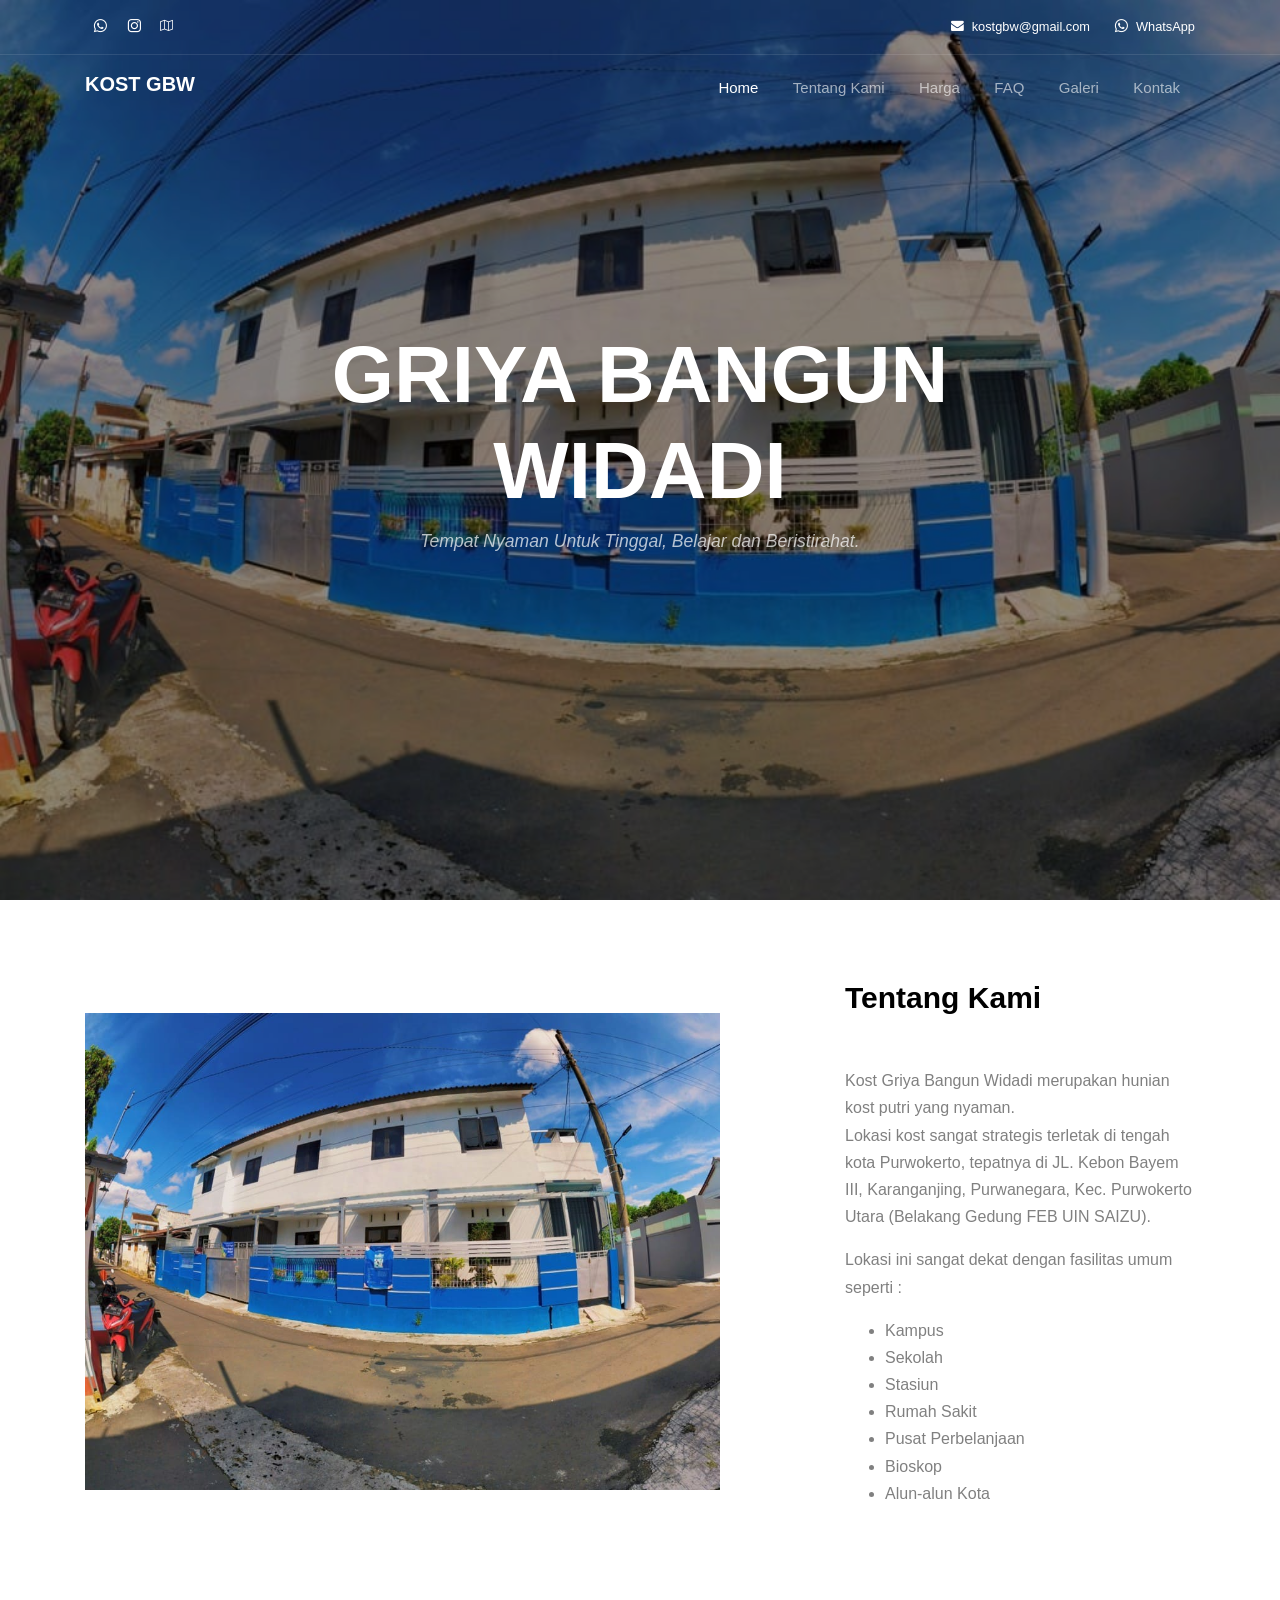
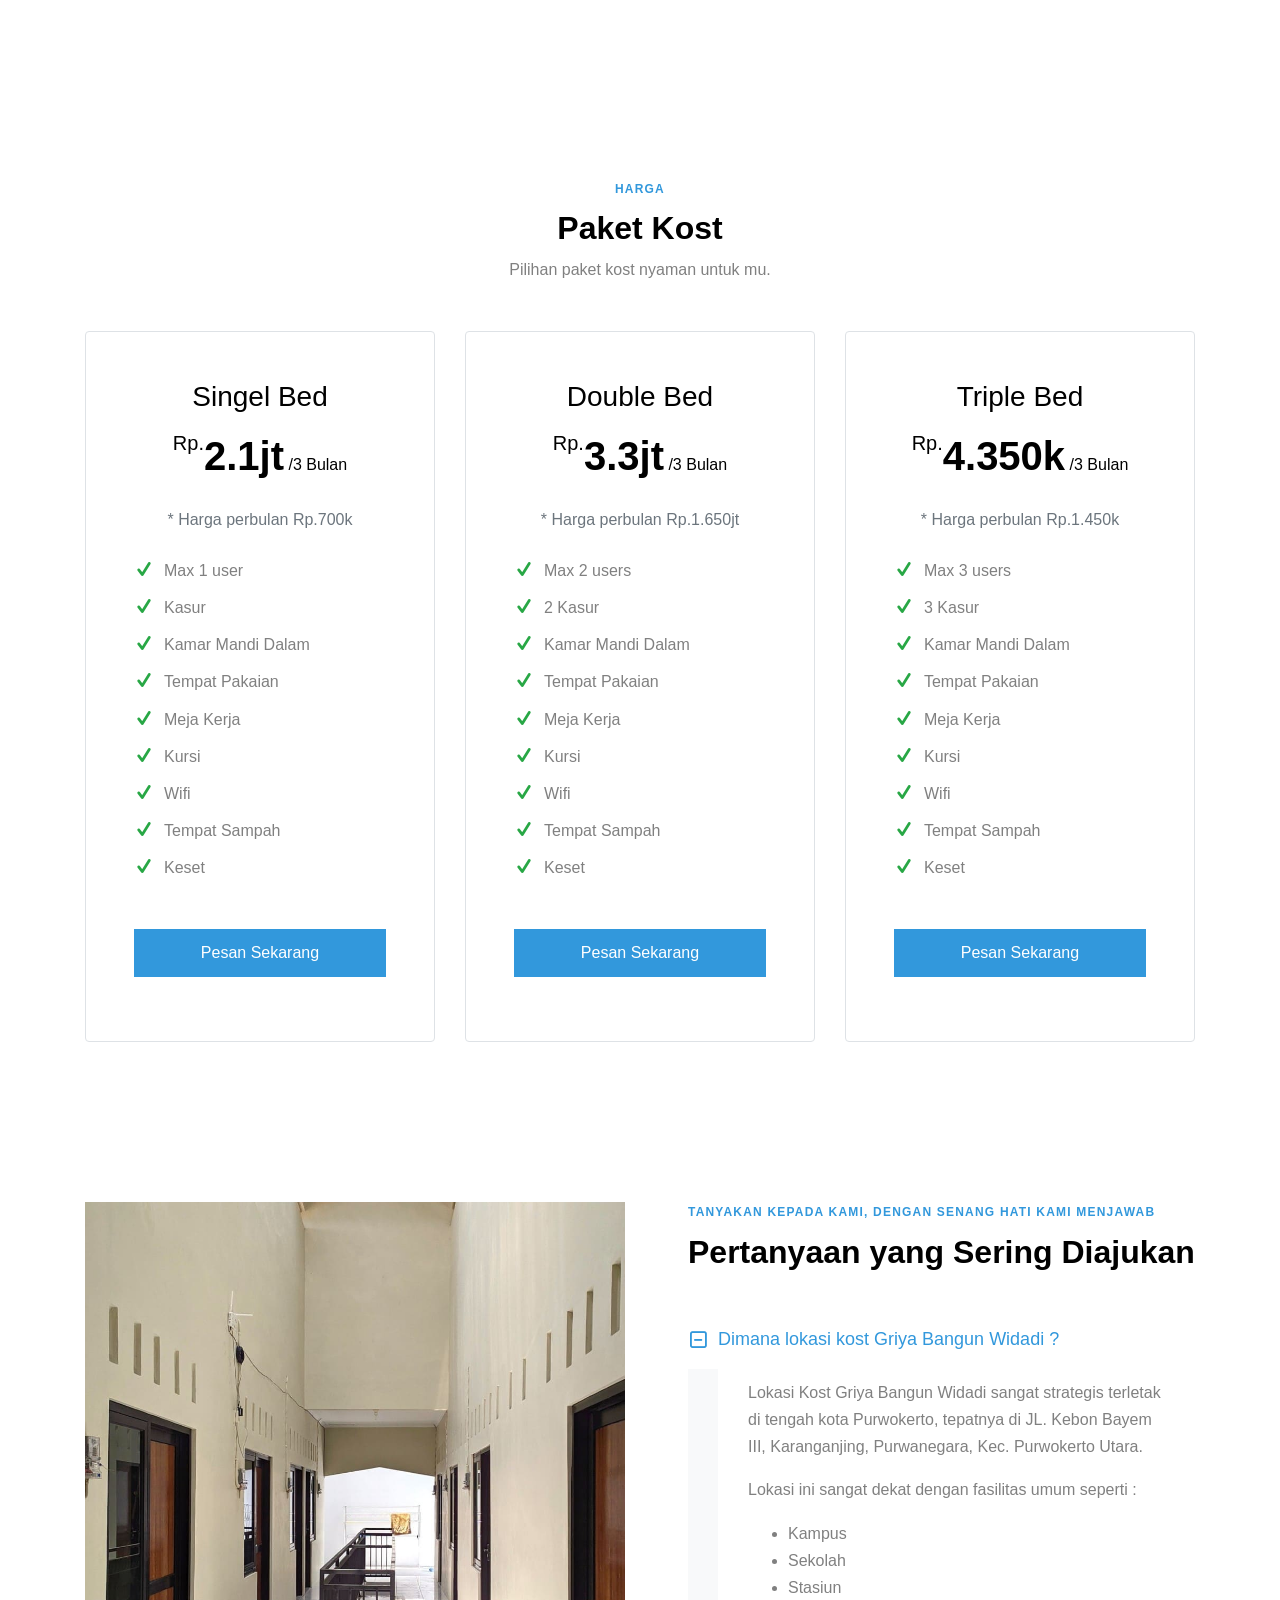
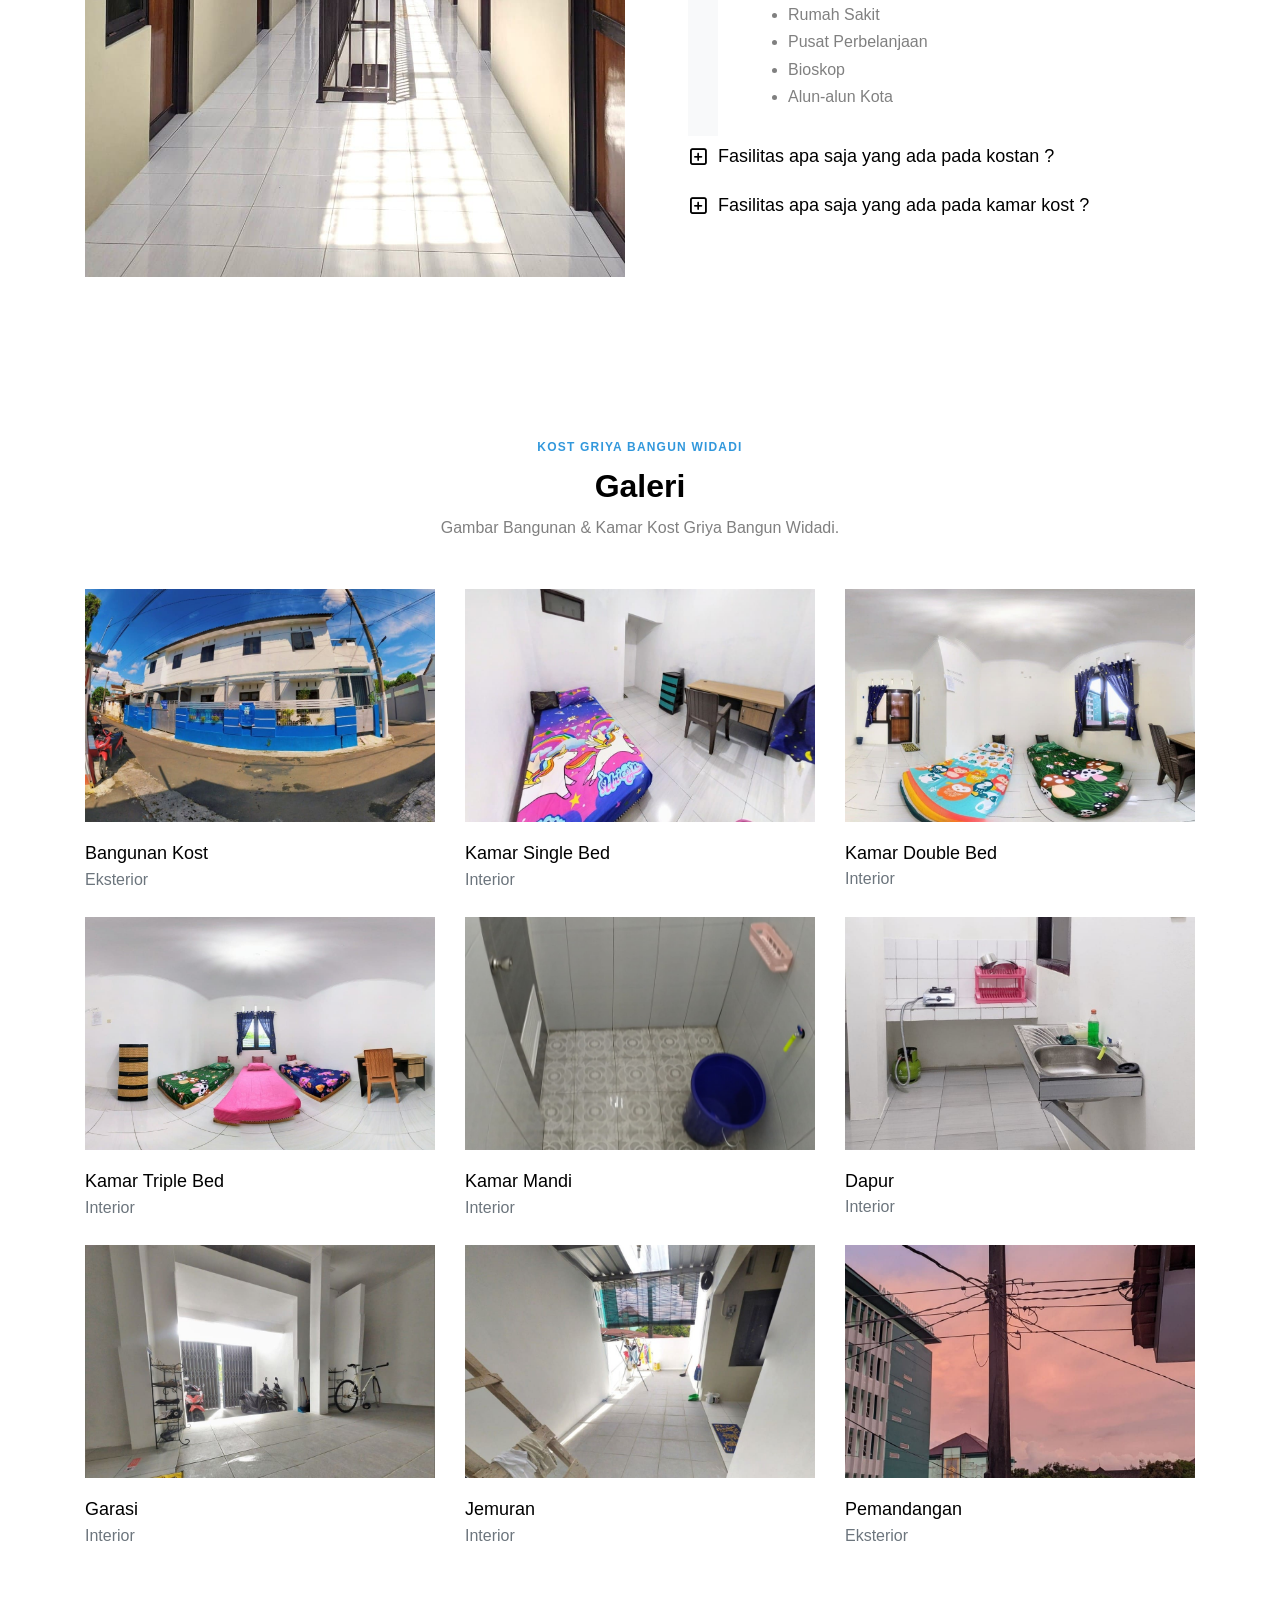
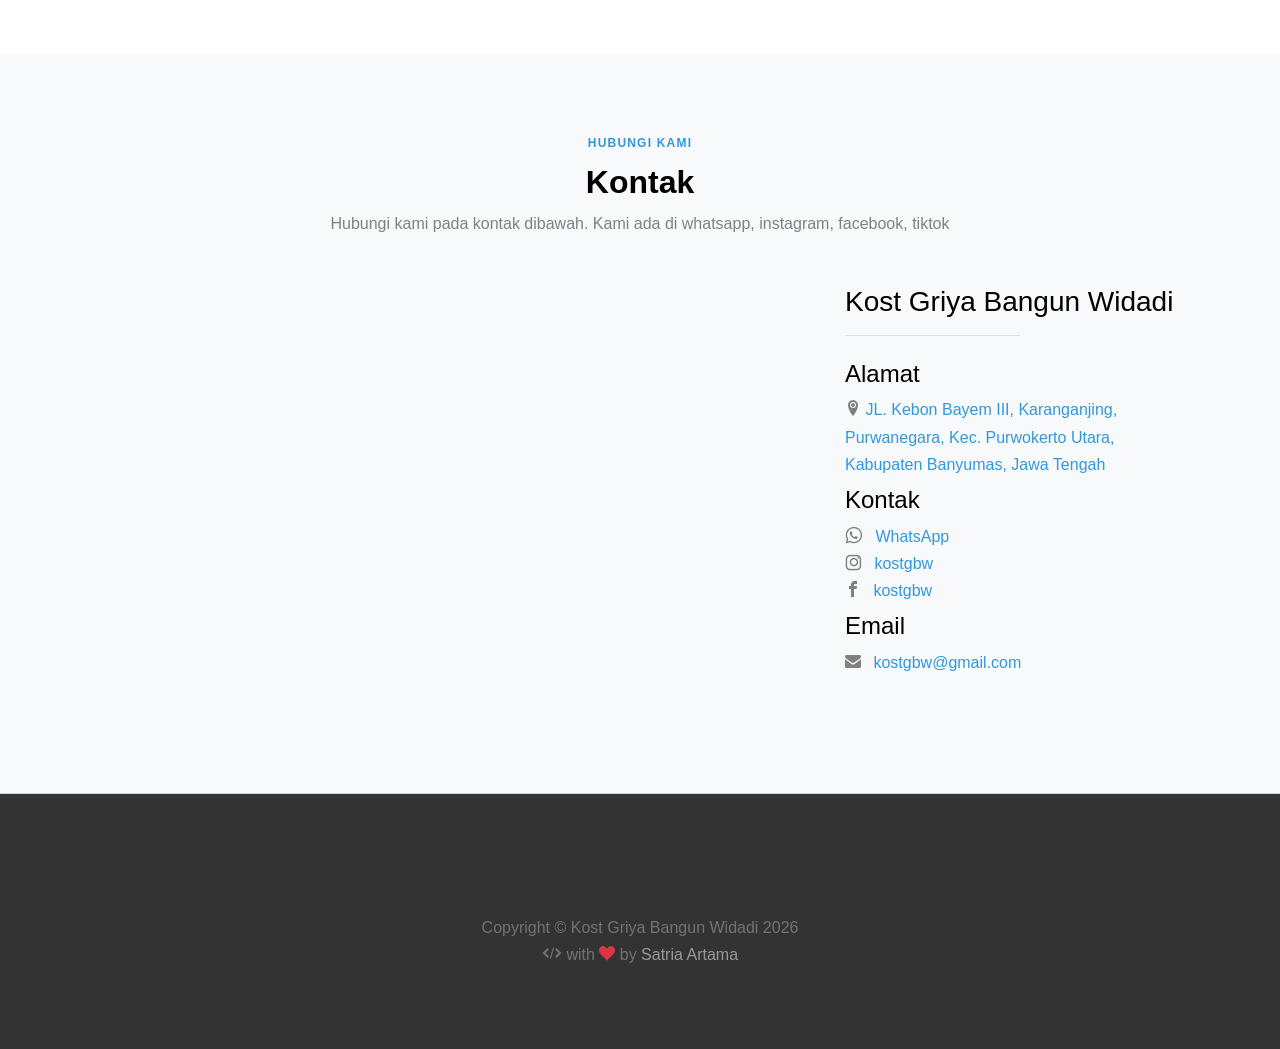
==== index.html @ 18e2cc62 "Update index.html" ====
<!DOCTYPE html>
<html lang="en">
<head>
  <title>Kost Griya Bangun Widadi</title>
  <meta charset="utf-8" />
  <meta name="viewport" content="width=device-width, initial-scale=1, shrink-to-fit=no" />
  <!-- Favicons -->
  <link href="images/favicon.png" rel="icon">
  <link href="images/apple-touch-icon.png" rel="apple-touch-icon">

  <link rel="stylesheet" href="https://fonts.googleapis.com/css?family=Nunito+Sans:200,300,400,700,900" />
  <link rel="stylesheet" href="fonts/icomoon/style.css" />
  <link rel="stylesheet" href="css/bootstrap.min.css" />
  <link rel="stylesheet" href="css/magnific-popup.css" />
  <link rel="stylesheet" href="css/jquery-ui.css" />
  <link rel="stylesheet" href="css/owl.carousel.min.css" />
  <link rel="stylesheet" href="css/owl.theme.default.min.css" />
  <link rel="stylesheet" href="css/bootstrap-datepicker.css" />

  <link rel="stylesheet" href="fonts/flaticon/font/flaticon.css" />

  <link rel="stylesheet" href="css/aos.css" />
  <link rel="stylesheet" href="css/jquery.fancybox.min.css" />

  <link rel="stylesheet" href="css/style.css" />
</head>
<body data-spy="scroll" data-target=".site-navbar-target" data-offset="300">
  <div id="overlayer"></div>
  <div class="loader">
    <div class="spinner-border text-primary" role="status">
      <span class="sr-only">Loading...</span>
    </div>
  </div>

  <div class="site-wrap">
    <div class="site-mobile-menu site-navbar-target">
      <div class="site-mobile-menu-header">
        <div class="site-mobile-menu-close mt-3">
          <span class="icon-close js-menu-toggle"></span>
        </div>
      </div>
      <div class="site-mobile-menu-body"></div>
    </div>
    <!-- .site-mobile-menu -->

    <div class="site-navbar-wrap">
      <div class="site-navbar-top">
        <div class="container py-3">
          <div class="row align-items-center">
            <div class="col-6">
              <a href="https://api.whatsapp.com/send?phone=62895622172322&text=Assalamualaikum%20Ibu,%20Saya%20(nama)%0AMau%20bertanya,%20Apakah%20dikost%20GriyaBangunWidadi%20masih%20ada%20kamar%20kosong%20yg%20tersedia?" target="_blank" class="p-2 pl-0"><span
                  class="icon-whatsapp"></span></a>
              <a href="https://www.instagram.com/kostgbw/" class="p-2 pl-0"><span class="icon-instagram"></span></a>
              <a href="https://goo.gl/maps/uqEDyTjmJWsB347t9" target="_blank" class="p-2 pl-0"><span
                  class="icon-map2"></span></a>
            </div>
            <div class="col-6">
              <div class="d-flex ml-auto">
                <a href="mailto:kostgbw@gmail.com" class="d-flex align-items-center ml-auto mr-4">
                  <span class="icon-envelope mr-2"></span>
                  <span class="d-none d-md-inline-block">kostgbw@gmail.com</span>
                </a>
                <a href="https://api.whatsapp.com/send?phone=62895622172322&text=Assalamualaikum%20Ibu,%20Saya%20(nama)%0AMau%20bertanya,%20Apakah%20dikost%20GriyaBangunWidadi%20masih%20ada%20kamar%20kosong%20yg%20tersedia?" target="_blank"
                  class="d-flex align-items-center">
                  <span class="icon-whatsapp mr-2"></span>
                  <span class="d-none d-md-inline-block">WhatsApp</span>
                </a>
              </div>
            </div>
          </div>
        </div>
      </div>

      <div class="site-navbar site-navbar-target js-sticky-header">
        <div class="container">
          <div class="row align-items-center">
            <div class="col-2">
              <h1 class="my-0 site-logo"><a href="index.html">Kost GBW</a></h1>
            </div>
            <div class="col-10">
              <nav class="site-navigation text-right" role="navigation">
                <div class="container">
                  <div class="d-inline-block d-lg-none ml-md-0 mr-auto py-3">
                    <a href="#" class="site-menu-toggle js-menu-toggle text-white"><span
                        class="icon-menu h3"></span></a>
                  </div>

                  <ul class="site-menu main-menu js-clone-nav d-none d-lg-block">
                    <li><a href="#home-section" class="nav-link">Home</a></li>
                    <li><a href="#about-section" class="nav-link">Tentang Kami</a></li>
                    <li><a href="#pricing-section" class="nav-link">Harga</a></li>
                    <li><a href="#faq-section" class="nav-link">FAQ</a></li>
                    <li><a href="#projects-section" class="nav-link">Galeri</a></li>
                    <li><a href="#contact-section" class="nav-link">Kontak</a></li>
                  </ul>
                </div>
              </nav>
            </div>
          </div>
        </div>
      </div>
    </div>

    <div class="site-blocks-cover overlay" style="background-image: url(images/hero_bg_1.jpg)" data-aos="fade"
      data-stellar-background-ratio="0.5" id="home-section">
      <div class="container">
        <div class="row align-items-center text-center justify-content-center">
          <div class="col-md-8">
            <h1 class="text-uppercase">Griya Bangun Widadi</h1>
            <span class="sub-text mb-3 d-block"><em>Tempat Nyaman Untuk Tinggal, Belajar dan Beristirahat.</em></span>
          </div>
        </div>
      </div>
    </div>

    <div class="site-section about-section" id="about-section">
      <div class="container">
        <div class="row align-items-center mb-5 pb-5">
          <div class="col-lg-7 img-years mb-5 mb-lg-0">
            <img src="images/hero_bg_1.jpg" alt="Image" class="img-fluid" />
          </div>
          <div class="col-lg-4 ml-auto">
            <h3 class="mb-4">Tentang Kami</h3>
            <br class="mb-4">
            Kost Griya Bangun Widadi merupakan hunian kost putri yang nyaman. </br>Lokasi kost sangat strategis terletak
            di tengah kota Purwokerto, tepatnya di JL. Kebon Bayem III, Karanganjing, Purwanegara, Kec. Purwokerto Utara
            (Belakang Gedung FEB UIN SAIZU).
            </p>
            <p>
              Lokasi ini sangat dekat dengan fasilitas umum seperti :
            <ul>
              <li>Kampus</li>
              <li>Sekolah</li>
              <li>Stasiun</li>
              <li>Rumah Sakit</li>
              <li>Pusat Perbelanjaan</li>
              <li>Bioskop</li>
              <li>Alun-alun Kota</li>
            </ul>
            </p>
          </div>
        </div>
      </div>
    </div>

    <div class="site-section" id="pricing-section">
      <div class="container">
        <div class="row justify-content-center">
          <div class="col-md-7 text-center">
            <span class="sub-title">Harga</span>
            <h2 class="font-weight-bold text-black">Paket Kost</h2>
            <p class="mb-5">Pilihan paket kost nyaman untuk mu.</p>
          </div>
        </div>
        <div class="row">
          <div class="col-lg-4 col-md-6 mb-4 mb-lg-0 pricing">
            <div class="border p-5 text-center rounded">
              <h3>Singel Bed</h3>
              <div class="price mb-3"><sup class="currency">Rp.</sup><span class="number">2.1jt</span> <span
                  class="per">/3 Bulan</span></div>
              <p class="text-muted mb-4">* Harga perbulan Rp.700k</p>
              <ul class="list-unstyled ul-check text-left success mb-5">
                <li>Max 1 user</li>
                <li>Kasur</li>
                <li>Kamar Mandi Dalam</li>
                <li>Tempat Pakaian</li>
                <li>Meja Kerja</li>
                <li>Kursi</li>
                <li>Wifi</li>
                <li>Tempat Sampah</li>
                <li>Keset</li>
              </ul>
              <p><a
                  href="https://mamikos.com/room/kost-kabupaten-banyumas-kost-putri-murah-kost-griya-bangun-widadi-single-bed-purwokerto-utara-banyumas-1#/"
                  class="btn btn-lg btn-primary rounded-0 btn-block">Pesan Sekarang</a></p>
            </div>
          </div>

          <div class="col-lg-4 col-md-6 mb-4 mb-lg-0 pricing">
            <div class="border p-5 text-center rounded">
              <h3>Double Bed</h3>
              <div class="price mb-3"><sup class="currency">Rp.</sup><span class="number">3.3jt</span> <span
                  class="per">/3 Bulan</span></div>
              <p class="text-muted mb-4">* Harga perbulan Rp.1.650jt</p>
              <ul class="list-unstyled ul-check text-left success mb-5">
                <li>Max 2 users</li>
                <li>2 Kasur</li>
                <li>Kamar Mandi Dalam</li>
                <li>Tempat Pakaian</li>
                <li>Meja Kerja</li>
                <li>Kursi</li>
                <li>Wifi</li>
                <li>Tempat Sampah</li>
                <li>Keset</li>
              </ul>
              <p><a
                  href="https://mamikos.com/room/kost-kabupaten-banyumas-kost-putri-eksklusif-kost-griya-bangun-widadi-double-bed-purwokerto-utara-banyumas#/"
                  class="btn btn-lg btn-primary rounded-0 btn-block">Pesan Sekarang</a></p>
            </div>
          </div>

          <div class="col-lg-4 col-md-6 mb-4 mb-lg-0 pricing">
            <div class="border p-5 text-center rounded">
              <h3>Triple Bed</h3>
              <div class="price mb-3"><sup class="currency">Rp.</sup><span class="number">4.350k</span> <span
                  class="per">/3 Bulan</span></div>
              <p class="text-muted mb-4">* Harga perbulan Rp.1.450k</p>
              <ul class="list-unstyled ul-check text-left success mb-5">
                <li>Max 3 users</li>
                <li>3 Kasur</li>
                <li>Kamar Mandi Dalam</li>
                <li>Tempat Pakaian</li>
                <li>Meja Kerja</li>
                <li>Kursi</li>
                <li>Wifi</li>
                <li>Tempat Sampah</li>
                <li>Keset</li>
              </ul>
              <p><a
                  href="https://mamikos.com/room/kost-kabupaten-banyumas-kost-putri-eksklusif-kost-griya-bangun-widadi-triple-bed-purwokerto-utara-banyumas-1#/"
                  class="btn btn-lg btn-primary rounded-0 btn-block">Pesan Sekarang</a></p>
            </div>
          </div>
        </div>
      </div>
    </div>

    <div class="site-section" id="faq-section">
      <div class="container">
        <div class="row">
          <div class="col-lg-6 mb-5 mb-lg-0">
            <img src="images/about_2.jpg" alt="Image" class="img-fluid" />
          </div>

          <div class="col-lg-6 ml-auto pl-lg-5">
            <span class="sub-title">Tanyakan Kepada Kami, Dengan Senang Hati Kami Menjawab</span>
            <h2 class="font-weight-bold text-black mb-5">Pertanyaan yang Sering Diajukan</h2>
            <div class="accordion" id="accordionExample">
              <div class="accordion-item">
                <h2 class="mb-0 rounded mb-2">
                  <a href="#" data-toggle="collapse" data-target="#collapseOne" aria-expanded="true"
                    aria-controls="collapseOne"> Dimana lokasi kost Griya Bangun Widadi ?</a>
                </h2>

                <div id="collapseOne" class="collapse show" aria-labelledby="headingOne"
                  data-parent="#accordionExample">
                  <div class="accordion-body">
                    <p>
                      Lokasi Kost Griya Bangun Widadi sangat strategis terletak di tengah kota Purwokerto, tepatnya di
                      JL. Kebon Bayem III, Karanganjing, Purwanegara, Kec. Purwokerto Utara.
                    </p>
                    <p>
                      Lokasi ini sangat dekat dengan fasilitas umum seperti :
                    <ul>
                      <li>Kampus</li>
                      <li>Sekolah</li>
                      <li>Stasiun</li>
                      <li>Rumah Sakit</li>
                      <li>Pusat Perbelanjaan</li>
                      <li>Bioskop</li>
                      <li>Alun-alun Kota</li>
                    </ul>
                    </p>
                  </div>
                </div>
              </div>

              <div class="accordion-item">
                <h2 class="mb-0 rounded mb-2">
                  <a href="#" class="collapsed" data-toggle="collapse" data-target="#collapseTwo" aria-expanded="false"
                    aria-controls="collapseTwo"> Fasilitas apa saja yang ada pada kostan ? </a>
                </h2>

                <div id="collapseTwo" class="collapse" aria-labelledby="headingTwo" data-parent="#accordionExample">
                  <div class="accordion-body">
                    <p>
                      Fasilitas yang ada pada kost diantaranya :
                    <ul>
                      <li>Dapur</li>
                      <li>CCTV</li>
                      <li>Garasi</li>
                      <li>Kamar Mandi Luar</li>
                      <li>Tempat Jemur Pakaian</li>
                      <li>Wifi Up To 10Mbps / User</li>
                      <li>Bebas Biaya Sampah</li>
                      <li>Bebas Biyaya Kebersihan</li>
                    </ul>
                    </p>
                  </div>
                </div>
              </div>

              <div class="accordion-item">
                <h2 class="mb-0 rounded mb-2">
                  <a href="#" class="collapsed" data-toggle="collapse" data-target="#collapseThree"
                    aria-expanded="false" aria-controls="collapseThree"> Fasilitas apa saja yang ada pada kamar kost ?
                  </a>
                </h2>

                <div id="collapseThree" class="collapse" aria-labelledby="headingThree" data-parent="#accordionExample">
                  <div class="accordion-body">
                    <p>
                      Fasilitas yang ada pada kamar kost diantaranya :
                    <ul>
                      <li>Kasur</li>
                      <li>Kamar Mandi Dalam</li>
                      <li>Tempat Pakaian</li>
                      <li>Meja Kerja</li>
                      <li>Kursi</li>
                      <li>Tempat Sampah</li>
                      <li>Keset</li>
                      <li>Kapstok</li>
                    </ul>
                    </p>
                  </div>
                </div>
              </div>
            </div>
          </div>
        </div>
      </div>
    </div>

    <div class="site-section" id="projects-section">
      <div class="container">
        <div class="row justify-content-center">
          <div class="col-md-7 text-center">
            <span class="sub-title">Kost Griya Bangun Widadi</span>
            <h2 class="font-weight-bold text-black">Galeri</h2>
            <p class="mb-5">Gambar Bangunan & Kamar Kost Griya Bangun Widadi.</p>
          </div>
        </div>
        <div class="row">
          <div class="col-lg-4 col-md-6 mb-4 project-entry">
            <a href="images/galeri/1.jpg" class="d-block figure" data-fancybox="gallery">
              <img src="images/thumbnail/1.jpg" alt="Image" class="img-fluid" />
            </a>
            <h3 class="mb-0"><a href="#">Bangunan Kost</a></h3>
            <span class="text-muted">Eksterior</span>
          </div>
          <div class="col-lg-4 col-md-6 mb-4 project-entry">
            <a href="images/galeri/2.jpg" class="d-block figure" data-fancybox="gallery">
              <img src="images/thumbnail/2.jpg" alt="Image" class="img-fluid" />
            </a>
            <h3 class="mb-0"><a href="#">Kamar Single Bed</a></h3>
            <span class="text-muted">Interior</span>
          </div>
          <div class="col-lg-4 col-md-6 mb-4 project-entry">
            <a href="images/galeri/3.jpg" class="d-block figure" data-fancybox="gallery">
              <img src="images/thumbnail/3.jpg" alt="Image" class="img-fluid" />
            </a>
            <h3 class="mb-0"><a href="#">Kamar Double Bed</a></h3>
            <span class="text-muted">Interior</span>
          </div>

          <div class="col-lg-4 col-md-6 mb-4 project-entry">
            <a href="images/galeri/4.jpg" class="d-block figure" data-fancybox="gallery">
              <img src="images/thumbnail/4.jpg" alt="Image" class="img-fluid" />
            </a>
            <h3 class="mb-0"><a href="#">Kamar Triple Bed</a></h3>
            <span class="text-muted">Interior</span>
          </div>
          <div class="col-lg-4 col-md-6 mb-4 project-entry">
            <a href="images/galeri/5.jpg" class="d-block figure" data-fancybox="gallery">
              <img src="images/thumbnail/5.jpg" alt="Image" class="img-fluid" />
            </a>
            <h3 class="mb-0"><a href="#">Kamar Mandi</a></h3>
            <span class="text-muted">Interior</span>
          </div>
          <div class="col-lg-4 col-md-6 mb-4 project-entry">
            <a href="images/galeri/6.jpg" class="d-block figure" data-fancybox="gallery">
              <img src="images/thumbnail/6.jpg" alt="Image" class="img-fluid" />
            </a>
            <h3 class="mb-0"><a href="#">Dapur</a></h3>
            <span class="text-muted">Interior</span>
          </div>

          <div class="col-lg-4 col-md-6 mb-4 project-entry">
            <a href="images/galeri/7.jpg" class="d-block figure" data-fancybox="gallery">
              <img src="images/thumbnail/7.jpg" alt="Image" class="img-fluid" />
            </a>
            <h3 class="mb-0"><a href="#">Garasi</a></h3>
            <span class="text-muted">Interior</span>
          </div>
          <div class="col-lg-4 col-md-6 mb-4 project-entry">
            <a href="images/galeri/8.jpg" class="d-block figure" data-fancybox="gallery">
              <img src="images/thumbnail/8.jpg" alt="Image" class="img-fluid" />
            </a>
            <h3 class="mb-0"><a href="#">Jemuran</a></h3>
            <span class="text-muted">Interior</span>
          </div>
          <div class="col-lg-4 col-md-6 mb-4 project-entry">
            <a href="images/galeri/9.jpg" class="d-block figure" data-fancybox="gallery">
              <img src="images/thumbnail/9.jpg" alt="Image" class="img-fluid" />
            </a>
            <h3 class="mb-0"><a href="#">Pemandangan</a></h3>
            <span class="text-muted">Eksterior</span>
          </div>
        </div>
      </div>
    </div>

    <div class="site-section bg-light" id="contact-section">
      <div class="container">
        <div class="row justify-content-center">
          <div class="col-md-7 text-center">
            <span class="sub-title">Hubungi Kami</span>
            <h2 class="font-weight-bold text-black">Kontak</h2>
            <p class="mb-5">Hubungi kami pada kontak dibawah. Kami ada di whatsapp, instagram, facebook, tiktok</p>
          </div>
        </div>
        <div class="row">
          <div class="col-sm-8">
            <iframe
              src="https://www.google.com/maps/embed?pb=!1m14!1m8!1m3!1d555.1256103684048!2d109.23009830159926!3d-7.411384942613394!3m2!1i1024!2i768!4f13.1!3m3!1m2!1s0x2e655ff6488d42b1%3A0xc257dc77caad491e!2sKost%20Griya%20Bangun%20Widadi!5e0!3m2!1sid!2sde!4v1636300769045!5m2!1sid!2sde"
              width="100%" height="420" frameborder="0" style="border: 0" allowfullscreen></iframe>
          </div>

          <div class="col-sm-4">
            <h3 class="mt-0">Kost Griya Bangun Widadi</h3>
            <hr align="left" width="50%" />
            <h4 class="pt-2 mt-0">Alamat</h4>
            <i class="icon-location2 mt-0"></i>
            <a href="https://www.google.com/maps/dir//Kost+Griya+Bangun+Widadi+Kb.+Bayem+III+Karanganjing,+Purwanegara+Kec.+Purwokerto+Utara,+Kabupaten+Banyumas,+Jawa+Tengah+53127,+Indonesia/@-2.8968717,101.8331522,6z/data=!4m8!4m7!1m0!1m5!1m1!1s0x2e655ff6488d42b1:0xc257dc77caad491e!2m2!1d109.2300362!2d-7.4115687"
              target="_blank">JL. Kebon Bayem III, Karanganjing, Purwanegara, Kec. Purwokerto Utara, Kabupaten Banyumas,
              Jawa Tengah</a><br />
            <h4 class="pt-2">Kontak</h4>
            <i class="icon-whatsapp mr-2"></i> <a href="https://api.whatsapp.com/send?phone=62895622172322&text=Assalamualaikum%20Ibu,%20Saya%20(nama)%0AMau%20bertanya,%20Apakah%20dikost%20GriyaBangunWidadi%20masih%20ada%20kamar%20kosong%20yg%20tersedia?"
              target="_blank"> WhatsApp </a><br />
            <i class="icon-instagram mr-2"></i><a href="https://www.instagram.com/kostgbw/" target="_blank"> kostgbw
            </a><br />
            <i class="icon-facebook mr-2"></i><a href="https://www.facebook.com/profile.php?id=100074360732573"
              target="_blank"> kostgbw </a><br />
            <h4 class="pt-2">Email</h4>
            <i class="icon-envelope mr-2"></i> <a href="mailto:kostgbw@gmail.com">kostgbw@gmail.com</a><br />
          </div>
        </div>
      </div>
    </div>

    <footer class="site-footer border-top">
      <div class="container">
        <div class="row pt-5 mt-2 text-center">
          <div class="col-md-12">
            <p>Copyright &copy; Kost Griya Bangun Widadi <b id="tampilthun"></b>
              <br> <i class="icon-embed2" aria-hidden="true"></i>
              with <i class="icon-heart text-danger" aria-hidden="true"></i> by <a href="https://bagussp99.github.io"
                target="_blank">Satria Artama </a>
            </p>
          </div>
        </div>
      </div>
  </div>
  </footer>
  </div>

  <script src="js/jquery-3.3.1.min.js"></script>
  <script src="js/jquery-ui.js"></script>
  <script src="js/popper.min.js"></script>
  <script src="js/bootstrap.min.js"></script>
  <script src="js/owl.carousel.min.js"></script>
  <script src="js/jquery.countdown.min.js"></script>
  <script src="js/jquery.magnific-popup.min.js"></script>
  <script src="js/bootstrap-datepicker.min.js"></script>
  <script src="js/aos.js"></script>
  <script src="js/jquery.sticky.js"></script>
  <script src="js/jquery.easing.1.3.js"></script>

  <script src="js/jquery.fancybox.min.js"></script>
  <script src="js/main.js"></script>
  <script src="js/tahun.js"></script>
</body>
</html>
---- fonts/icomoon/style.css ----
@font-face {
  font-family: 'icomoon';
  src:  url('fonts/icomoon.eot?74tx8q');
  src:  url('fonts/icomoon.eot?74tx8q#iefix') format('embedded-opentype'),
    url('fonts/icomoon.ttf?74tx8q') format('truetype'),
    url('fonts/icomoon.woff?74tx8q') format('woff'),
    url('fonts/icomoon.svg?74tx8q#icomoon') format('svg');
  font-weight: normal;
  font-style: normal;
  font-display: block;
}

[class^="icon-"], [class*=" icon-"] {
  /* use !important to prevent issues with browser extensions that change fonts */
  font-family: 'icomoon' !important;
  speak: never;
  font-style: normal;
  font-weight: normal;
  font-variant: normal;
  text-transform: none;
  line-height: 1;
  
  /* Enable Ligatures ================ */
  letter-spacing: 0;
  -webkit-font-feature-settings: "liga";
  -moz-font-feature-settings: "liga=1";
  -moz-font-feature-settings: "liga";
  -ms-font-feature-settings: "liga" 1;
  font-feature-settings: "liga";
  -webkit-font-variant-ligatures: discretionary-ligatures;
  font-variant-ligatures: discretionary-ligatures;

  /* Better Font Rendering =========== */
  -webkit-font-smoothing: antialiased;
  -moz-osx-font-smoothing: grayscale;
}

.icon-check:before {
  content: "\e905";
}
.icon-minus-square:before {
  content: "\e906";
}
.icon-plus-square:before {
  content: "\e907";
}
.icon-close:before {
  content: "\e900";
}
.icon-envelope:before {
  content: "\e901";
}
.icon-phone:before {
  content: "\e942";
}
.icon-location2:before {
  content: "\e948";
}
.icon-map2:before {
  content: "\e94c";
}
.icon-menu:before {
  content: "\e9bd";
}
.icon-heart:before {
  content: "\e9da";
}
.icon-embed2:before {
  content: "\ea80";
}
.icon-facebook:before {
  content: "\ea90";
}
.icon-instagram:before {
  content: "\ea92";
}
.icon-whatsapp:before {
  content: "\ea93";
}
---- fonts/flaticon/font/flaticon.css ----
/*
  	Flaticon icon font: Flaticon
  	Creation date: 01/03/2019 00:45
  	*/

@font-face {
  font-family: "Flaticon";
  src: url("./Flaticon.eot");
  src: url("./Flaticon.eot?#iefix") format("embedded-opentype"),
       url("./Flaticon.woff2") format("woff2"),
       url("./Flaticon.woff") format("woff"),
       url("./Flaticon.ttf") format("truetype"),
       url("./Flaticon.svg#Flaticon") format("svg");
  font-weight: normal;
  font-style: normal;
}

@media screen and (-webkit-min-device-pixel-ratio:0) {
  @font-face {
    font-family: "Flaticon";
    src: url("./Flaticon.svg#Flaticon") format("svg");
  }
}

[class^="flaticon-"]:before, [class*=" flaticon-"]:before,
[class^="flaticon-"]:after, [class*=" flaticon-"]:after {   
  font-family: Flaticon;
font-style: normal;
/* Better Font Rendering =========== */
  -webkit-font-smoothing: antialiased;
  -moz-osx-font-smoothing: grayscale;
}

.flaticon-window:before { content: "\f100"; }
.flaticon-measuring:before { content: "\f101"; }
.flaticon-step-ladder:before { content: "\f102"; }
.flaticon-interior-design:before { content: "\f103"; }
.flaticon-sit-down:before { content: "\f104"; }
.flaticon-turned-off:before { content: "\f105"; }
---- css/style.css ----
/* Base */
body {
  line-height: 1.7;
  color: gray;
  font-weight: 300;
  font-size: 1rem;
  font-family: -apple-system, BlinkMacSystemFont, "Segoe UI", Roboto, "Helvetica Neue", Arial, "Noto Sans", sans-serif, "Apple Color Emoji", "Segoe UI Emoji", "Segoe UI Symbol", "Noto Color Emoji";
}

::-moz-selection {
  background: #000;
  color: #fff;
}

::selection {
  background: #000;
  color: #fff;
}

a {
  -webkit-transition: .3s all ease;
  -o-transition: .3s all ease;
  transition: .3s all ease;
}

a:hover {
  text-decoration: none;
}

h1,
h2,
h3,
h4,
h5,
h6 {
  color: #000;
}

.text-black {
  color: #000 !important;
}

.bg-black {
  background: #000 !important;
}

.site-wrap:before {
  -webkit-transition: .3s all ease-in-out;
  -o-transition: .3s all ease-in-out;
  transition: .3s all ease-in-out;
  background: rgba(0, 0, 0, 0.6);
  content: "";
  position: absolute;
  z-index: 2000;
  top: 0;
  left: 0;
  right: 0;
  bottom: 0;
  opacity: 0;
  visibility: hidden;
}

.offcanvas-menu .site-wrap {
  height: 100%;
  width: 100%;
  z-index: 2;
  overflow: hidden;
}

.offcanvas-menu .site-wrap:before {
  opacity: 1;
  visibility: visible;
}

.offcanvas-menu {
  position: relative;
}

.offcanvas-menu:after {
  position: absolute;
  content: "";
  top: 0;
  left: 0;
  top: 0;
  right: 0;
  z-index: 21;
  background: rgba(0, 0, 0, 0.2);
}

.btn {
  border-width: 2px;
}

.btn:active,
.btn:focus {
  outline: none;
  -webkit-box-shadow: none !important;
  box-shadow: none !important;
}

.btn.btn-lg {
  padding: 10px 20px;
  font-size: 16px;
}

.btn.btn-primary {
  color: #fff;
}

.btn.btn-primary:hover,
.btn.btn-primary:focus,
.btn.btn-primary:active {
  color: #000;
  background-color: transparent !important;
}

.bg-black {
  background: #000;
}

.form-control {
  height: 47px;
}

.form-control:active,
.form-control:focus {
  border-color: #3298dc;
}

.form-control:hover,
.form-control:active,
.form-control:focus {
  -webkit-box-shadow: none !important;
  box-shadow: none !important;
}

.site-section {
  padding: 2.5em 0;
}

@media (min-width: 768px) {
  .site-section {
    padding: 5em 0;
  }
}

.site-section.site-section-sm {
  padding: 4em 0;
}

.site-section-heading {
  font-size: 30px;
  color: #dee2e6;
  position: relative;
}

.site-section-heading:before {
  content: "";
  left: 0%;
  top: 0;
  position: absolute;
  width: 40px;
  height: 2px;
  background: #3298dc;
}

.site-section-heading.text-center:before {
  content: "";
  left: 50%;
  top: 0;
  -webkit-transform: translateX(-50%);
  -ms-transform: translateX(-50%);
  transform: translateX(-50%);
  position: absolute;
  width: 40px;
  height: 2px;
  background: #3298dc;
}

.border-top {
  border-top: 1px solid #ced4da !important;
}

.site-footer {
  padding: 4em 0;
  background: #333333;
}

.site-footer p {
  color: #737373;
}

.site-footer h2,
.site-footer h3,
.site-footer h4,
.site-footer h5 {
  color: #fff;
}

.site-footer a {
  color: #999999;
}

.site-footer a:hover {
  color: white;
}

.site-footer ul li {
  margin-bottom: 10px;
}

.site-footer .footer-heading {
  font-size: 20px;
  color: #fff;
}

.bg-text-line {
  display: inline;
  background: #000;
  -webkit-box-shadow: 20px 0 0 #000, -20px 0 0 #000;
  box-shadow: 20px 0 0 #000, -20px 0 0 #000;
}

.bg-image {
  background-size: cover;
  background-repeat: no-rpeeat;
  overflow: hidden;
}

.bg-image.center {
  background-position: top center;
}

.bg-image.fixed {
  background-position: fixed !important;
}

.bg-image.overlay,
.bg-image.overlay-primary,
.bg-image.overlay-info,
.bg-image.overlay-success,
.bg-image.overlay-warning {
  position: relative;
}

.bg-image.overlay:before,
.bg-image.overlay-primary:before,
.bg-image.overlay-info:before,
.bg-image.overlay-success:before,
.bg-image.overlay-warning:before {
  content: "";
  position: absolute;
  top: 0;
  bottom: 0;
  right: 0;
  left: 0;
}

.bg-image.overlay:before {
  background: rgba(0, 0, 0, 0.4);
}

.bg-image.overlay-primary:before {
  background: rgba(255, 87, 51, 0.9);
}

.bg-image.overlay-info:before {
  background: rgba(23, 162, 184, 0.9);
}

.bg-image.overlay-success:before {
  background: rgba(40, 167, 69, 0.9);
}

.bg-image.overlay-success:before {
  background: rgba(255, 193, 7, 0.9);
}

/* Navbar */
.site-navbar-wrap {
  position: absolute;
  z-index: 99;
  width: 100%;
  left: 0;
}

.site-navbar-wrap a {
  color: #fff;
}

.site-navbar-wrap .site-navbar-top {
  font-size: 0.8rem;
}

.site-navbar-top {
  border-bottom: 1px solid rgba(255, 255, 255, 0.1);
}

.site-navbar {
  margin-bottom: 0px;
  width: 100%;
}

.site-navbar .site-logo {
  font-weight: 200;
  line-height: 0;
  top: -7px;
  position: relative;
}

.site-navbar .site-logo a {
  font-weight: 200;
  color: #fff;
  font-size: 20px;
  font-weight: bold;
  text-transform: uppercase;
}

.site-navbar .site-navigation .site-menu {
  margin-bottom: 0;
}

.site-navbar .site-navigation .site-menu a {
  text-decoration: none !important;
  font-size: 15px;
  display: inline-block;
}

.site-navbar .site-navigation .site-menu>li {
  display: inline-block;
  padding: 10px 5px;
}

.site-navbar .site-navigation .site-menu>li>a {
  padding: 10px 10px;
  color: rgba(255, 255, 255, 0.6);
  font-size: 15px;
  text-decoration: none !important;
}

.site-navbar .site-navigation .site-menu>li>a.active {
  color: #fff;
}

.site-navbar .site-navigation .site-menu>li>a:hover {
  color: #fff;
}

.site-navbar .site-navigation .site-menu>li:last-child {
  padding-right: 0;
}

.site-navbar .site-navigation .site-menu>li:last-child>a {
  padding-right: 0;
}

.site-navbar .site-navigation .site-menu .has-children {
  position: relative;
}

.site-navbar .site-navigation .site-menu .has-children>a {
  position: relative;
  padding-right: 20px;
}

.site-navbar .site-navigation .site-menu .has-children>a:before {
  position: absolute;
  content: "\e313";
  font-size: 16px;
  top: 50%;
  right: 0;
  -webkit-transform: translateY(-50%);
  -ms-transform: translateY(-50%);
  transform: translateY(-50%);
  font-family: 'icomoon';
}

.site-navbar .site-navigation .site-menu .has-children .dropdown {
  visibility: hidden;
  opacity: 0;
  top: 100%;
  position: absolute;
  text-align: left;
  -webkit-box-shadow: 0 0px 4px 0px rgba(0, 0, 0, 0.25);
  box-shadow: 0 0px 4px 0px rgba(0, 0, 0, 0.25);
  padding: 0px 0;
  margin-top: 20px;
  margin-left: 0px;
  background: #fff;
  -webkit-transition: 0.2s 0s;
  -o-transition: 0.2s 0s;
  transition: 0.2s 0s;
}

.site-navbar .site-navigation .site-menu .has-children .dropdown.arrow-top {
  position: absolute;
}

.site-navbar .site-navigation .site-menu .has-children .dropdown.arrow-top:before {
  bottom: 100%;
  left: 20%;
  border: solid transparent;
  content: " ";
  height: 0;
  width: 0;
  position: absolute;
  pointer-events: none;
}

.site-navbar .site-navigation .site-menu .has-children .dropdown.arrow-top:before {
  border-color: rgba(136, 183, 213, 0);
  border-bottom-color: #fff;
  border-width: 10px;
  margin-left: -10px;
}

.site-navbar .site-navigation .site-menu .has-children .dropdown a {
  font-size: 16px;
  text-transform: none;
  letter-spacing: normal;
  -webkit-transition: 0s all;
  -o-transition: 0s all;
  transition: 0s all;
  color: #343a40;
}

.site-navbar .site-navigation .site-menu .has-children .dropdown a.active {
  color: #3298dc;
}

.site-navbar .site-navigation .site-menu .has-children .dropdown .active>a {
  color: #fff !important;
}

.site-navbar .site-navigation .site-menu .has-children .dropdown>li {
  list-style: none;
  padding: 0;
  margin: 0;
  min-width: 200px;
}

.site-navbar .site-navigation .site-menu .has-children .dropdown>li>a {
  padding: 9px 20px;
  display: block;
}

.site-navbar .site-navigation .site-menu .has-children .dropdown>li>a:hover {
  background: #ebeef0;
  color: #212529;
}

.site-navbar .site-navigation .site-menu .has-children .dropdown>li.has-children>a:before {
  content: "\e315";
  right: 20px;
}

.site-navbar .site-navigation .site-menu .has-children .dropdown>li.has-children>.dropdown,
.site-navbar .site-navigation .site-menu .has-children .dropdown>li.has-children>ul {
  left: 100%;
  top: 0;
}

.site-navbar .site-navigation .site-menu .has-children .dropdown>li.has-children:hover>a,
.site-navbar .site-navigation .site-menu .has-children .dropdown>li.has-children:active>a,
.site-navbar .site-navigation .site-menu .has-children .dropdown>li.has-children:focus>a {
  background: #ebeef0;
  color: #212529;
}

.site-navbar .site-navigation .site-menu .has-children:hover>a,
.site-navbar .site-navigation .site-menu .has-children:focus>a,
.site-navbar .site-navigation .site-menu .has-children:active>a {
  color: #fff;
}

.site-navbar .site-navigation .site-menu .has-children:hover,
.site-navbar .site-navigation .site-menu .has-children:focus,
.site-navbar .site-navigation .site-menu .has-children:active {
  cursor: pointer;
}

.site-navbar .site-navigation .site-menu .has-children:hover>.dropdown,
.site-navbar .site-navigation .site-menu .has-children:focus>.dropdown,
.site-navbar .site-navigation .site-menu .has-children:active>.dropdown {
  -webkit-transition-delay: 0s;
  -o-transition-delay: 0s;
  transition-delay: 0s;
  margin-top: 0px;
  visibility: visible;
  opacity: 1;
}

.site-mobile-menu {
  width: 300px;
  position: fixed;
  right: 0;
  z-index: 2000;
  padding-top: 20px;
  background: #fff;
  height: calc(100vh);
  -webkit-transform: translateX(110%);
  -ms-transform: translateX(110%);
  transform: translateX(110%);
  -webkit-box-shadow: -10px 0 20px -10px rgba(0, 0, 0, 0.1);
  box-shadow: -10px 0 20px -10px rgba(0, 0, 0, 0.1);
  -webkit-transition: .3s all ease-in-out;
  -o-transition: .3s all ease-in-out;
  transition: .3s all ease-in-out;
}

.offcanvas-menu .site-mobile-menu {
  -webkit-transform: translateX(0%);
  -ms-transform: translateX(0%);
  transform: translateX(0%);
}

.site-mobile-menu .site-mobile-menu-header {
  width: 100%;
  float: left;
  padding-left: 20px;
  padding-right: 20px;
}

.site-mobile-menu .site-mobile-menu-header .site-mobile-menu-close {
  float: right;
  margin-top: 8px;
}

.site-mobile-menu .site-mobile-menu-header .site-mobile-menu-close span {
  font-size: 30px;
  display: inline-block;
  padding-left: 10px;
  padding-right: 0px;
  line-height: 1;
  cursor: pointer;
  -webkit-transition: .3s all ease;
  -o-transition: .3s all ease;
  transition: .3s all ease;
}

.site-mobile-menu .site-mobile-menu-header .site-mobile-menu-close span:hover {
  color: #dee2e6;
}

.site-mobile-menu .site-mobile-menu-header .site-mobile-menu-logo {
  float: left;
  margin-top: 10px;
  margin-left: 0px;
}

.site-mobile-menu .site-mobile-menu-header .site-mobile-menu-logo a {
  display: inline-block;
  text-transform: uppercase;
}

.site-mobile-menu .site-mobile-menu-header .site-mobile-menu-logo a img {
  max-width: 70px;
}

.site-mobile-menu .site-mobile-menu-header .site-mobile-menu-logo a:hover {
  text-decoration: none;
}

.site-mobile-menu .site-mobile-menu-body {
  overflow-y: scroll;
  -webkit-overflow-scrolling: touch;
  position: relative;
  padding: 20px;
  height: calc(100vh - 52px);
  padding-bottom: 150px;
}

.site-mobile-menu .site-nav-wrap {
  padding: 0;
  margin: 0;
  list-style: none;
  position: relative;
}

.site-mobile-menu .site-nav-wrap a {
  padding: 10px 20px;
  display: block;
  position: relative;
  color: #212529;
}

.site-mobile-menu .site-nav-wrap a.active,
.site-mobile-menu .site-nav-wrap a:hover {
  color: #3298dc;
}

.site-mobile-menu .site-nav-wrap li {
  position: relative;
  display: block;
}

.site-mobile-menu .site-nav-wrap li.active>a {
  color: #3298dc;
}

.site-mobile-menu .site-nav-wrap .arrow-collapse {
  position: absolute;
  right: 0px;
  top: 10px;
  z-index: 20;
  width: 36px;
  height: 36px;
  text-align: center;
  cursor: pointer;
  border-radius: 50%;
}

.site-mobile-menu .site-nav-wrap .arrow-collapse:hover {
  background: #f8f9fa;
}

.site-mobile-menu .site-nav-wrap .arrow-collapse:before {
  font-size: 12px;
  z-index: 20;
  font-family: "icomoon";
  content: "\f078";
  position: absolute;
  top: 50%;
  left: 50%;
  -webkit-transform: translate(-50%, -50%) rotate(-180deg);
  -ms-transform: translate(-50%, -50%) rotate(-180deg);
  transform: translate(-50%, -50%) rotate(-180deg);
  -webkit-transition: .3s all ease;
  -o-transition: .3s all ease;
  transition: .3s all ease;
}

.site-mobile-menu .site-nav-wrap .arrow-collapse.collapsed:before {
  -webkit-transform: translate(-50%, -50%);
  -ms-transform: translate(-50%, -50%);
  transform: translate(-50%, -50%);
}

.site-mobile-menu .site-nav-wrap>li {
  display: block;
  position: relative;
  float: left;
  width: 100%;
}

.site-mobile-menu .site-nav-wrap>li>a {
  padding-left: 20px;
  font-size: 20px;
}

.site-mobile-menu .site-nav-wrap>li>ul {
  padding: 0;
  margin: 0;
  list-style: none;
}

.site-mobile-menu .site-nav-wrap>li>ul>li {
  display: block;
}

.site-mobile-menu .site-nav-wrap>li>ul>li>a {
  padding-left: 40px;
  font-size: 16px;
}

.site-mobile-menu .site-nav-wrap>li>ul>li>ul {
  padding: 0;
  margin: 0;
}

.site-mobile-menu .site-nav-wrap>li>ul>li>ul>li {
  display: block;
}

.site-mobile-menu .site-nav-wrap>li>ul>li>ul>li>a {
  font-size: 16px;
  padding-left: 60px;
}

.sticky-wrapper {
  position: absolute;
  z-index: 100;
  width: 100%;
}

.sticky-wrapper+.site-blocks-cover {
  margin-top: 96px;
}

.sticky-wrapper .site-navbar {
  -webkit-transition: .3s all ease;
  -o-transition: .3s all ease;
  transition: .3s all ease;
}

.sticky-wrapper.is-sticky .site-navbar {
  background-color: #3298dc;
  -webkit-box-shadow: 4px 0 20px -5px rgba(0, 0, 0, 0.6);
  box-shadow: 4px 0 20px -5px rgba(0, 0, 0, 0.6);
}

/* Blocks */
.site-blocks-cover {
  background-size: cover;
  background-repeat: no-repeat;
  background-position: top;
  background-attachment: fixed;
}

.site-blocks-cover.overlay {
  position: relative;
}

.site-blocks-cover.overlay:before {
  position: absolute;
  content: "";
  left: 0;
  bottom: 0;
  right: 0;
  top: 0;
  background: rgba(0, 0, 0, 0.4);
}

.site-blocks-cover,
.site-blocks-cover .row {
  min-height: 600px;
  height: calc(100vh);
}

.site-blocks-cover.inner-page,
.site-blocks-cover.inner-page .row {
  min-height: 600px;
  height: calc(80vh);
}

.site-blocks-cover .sub-text {
  font-size: 1.1rem;
  color: rgba(255, 255, 255, 0.7);
}

.site-blocks-cover .sub-text a {
  color: #fff;
}

.site-blocks-cover .sub-text a:hover {
  color: #3298dc;
}

.site-blocks-cover h1 {
  font-weight: 900;
  color: #fff;
  font-size: 3rem;
}

.site-blocks-cover h1 strong {
  font-weight: 900;
}

.site-blocks-cover h1 a {
  color: #fff;
}

.site-blocks-cover h1 a:hover {
  color: #3298dc;
}

@media (min-width: 768px) {
  .site-blocks-cover h1 {
    font-size: 5rem;
  }
}

.site-blocks-cover p {
  color: #fff;
  font-size: 1.5rem;
  line-height: 1.5;
}

.site-blocks-cover .intro-text {
  font-size: 16px;
  line-height: 1.5;
}

.site-heading {
  font-weight: 300;
  text-transform: uppercase;
  font-size: 2rem;
}

@media (min-width: 768px) {
  .site-heading {
    font-size: 3rem;
  }
}

.site-heading strong {
  font-weight: 900;
}

.site-block-1 {
  padding-top: 50px;
}

@media (min-width: 992px) {
  .site-block-1 {
    padding-top: 0;
    position: absolute;
    width: 100%;
    -webkit-transform: translateY(-100%);
    -ms-transform: translateY(-100%);
    transform: translateY(-100%);
  }
}

.site-block-appointment form,
.bg-light form {
  border-radius: 10px;
  -webkit-box-shadow: 0 5px 20px -5px rgba(0, 0, 0, 0.05);
  box-shadow: 0 5px 20px -5px rgba(0, 0, 0, 0.05);
}

.text-white-opacity-5 {
  color: rgba(255, 255, 255, 0.5);
}

.text-black-opacity-5 {
  color: rgba(0, 0, 0, 0.5);
}

.site-block-feature {
  background: rgba(0, 0, 0, 0.5);
  position: relative;
  -webkit-transition: .3s all ease;
  -o-transition: .3s all ease;
  transition: .3s all ease;
  top: 0;
}

.site-block-feature .icon {
  font-size: 50px;
  -webkit-transition: .3s all ease;
  -o-transition: .3s all ease;
  transition: .3s all ease;
  color: #fff;
}

.site-block-feature h3 {
  -webkit-transition: .3s all ease;
  -o-transition: .3s all ease;
  transition: .3s all ease;
  font-size: 15px;
  color: #3298dc;
}

.site-block-feature p {
  -webkit-transition: .3s all ease;
  -o-transition: .3s all ease;
  transition: .3s all ease;
  color: rgba(255, 255, 255, 0.4);
  font-size: 1rem;
}

.site-block-feature p:last-child {
  margin-bottom: 0;
}

.site-block-feature:hover {
  background: #fff;
  top: -5px;
}

.site-block-feature:hover .icon {
  color: #3298dc;
}

.site-block-feature:hover h3 {
  color: #000;
}

.site-block-feature:hover p {
  color: gray;
}

.site-block-feature-2 .icon {
  font-size: 50px;
  position: relative;
  line-height: 1;
}

.site-block-feature-2 h3 {
  font-size: 1.5rem;
}

.site-block-3 .row-items {
  height: calc(50% - 15px);
  margin-bottom: 30px;
}

.site-block-3 .row-items.last {
  height: calc(50% - 15px);
  margin-bottom: 0;
}

.site-block-3 .feature {
  -webkit-transition: .3s all ease-in-out;
  -o-transition: .3s all ease-in-out;
  transition: .3s all ease-in-out;
  height: 100%;
  top: 0px;
  position: relative;
}

.site-block-3 .feature h3 {
  color: #000;
  font-size: 1.2rem;
}

.site-block-3 .feature:hover,
.site-block-3 .feature:active,
.site-block-3 .feature:focus,
.site-block-3 .feature.active {
  -webkit-box-shadow: 0 5px 20px -5px rgba(0, 0, 0, 0.1);
  box-shadow: 0 5px 20px -5px rgba(0, 0, 0, 0.1);
}

.site-block-3 .feature:hover {
  top: -10px;
}

.site-block-half .image,
.site-block-half .text {
  width: 100%;
}

@media (min-width: 992px) {

  .site-block-half .image,
  .site-block-half .text {
    width: 50%;
  }
}

@media (max-width: 991.98px) {
  .site-block-half .image {
    margin-bottom: 50px;
  }
}

.site-block-half .text {
  padding-left: 15px;
  padding-right: 15px;
}

@media (min-width: 992px) {
  .site-block-half .text {
    padding: 4rem;
  }
}

@media (min-width: 1200px) {
  .site-block-half .text {
    padding: 8rem;
  }
}

.site-block-half .bg-image {
  background-position: center center;
}

@media (max-width: 991.98px) {
  .site-block-half .bg-image {
    height: 400px;
  }
}

.site-block-half.site-block-video .image {
  position: relative;
}

.site-block-half.site-block-video .image .play-button {
  position: absolute;
  top: 50%;
  left: 50%;
  -webkit-transform: translate(-50%, -50%);
  -ms-transform: translate(-50%, -50%);
  transform: translate(-50%, -50%);
  font-size: 20px;
  width: 70px;
  height: 70px;
  background: #fff;
  display: block;
  border-radius: 50%;
  opacity: 1;
  color: #3298dc !important;
}

.site-block-half.site-block-video .image .play-button:hover {
  opacity: 1;
}

.site-block-half.site-block-video .image .play-button>span {
  position: absolute;
  left: 55%;
  top: 50%;
  -webkit-transform: translate(-60%, -50%);
  -ms-transform: translate(-60%, -50%);
  transform: translate(-60%, -50%);
}

#date-countdown .countdown-block {
  color: rgba(255, 255, 255, 0.4);
}

#date-countdown .label {
  font-size: 40px;
  color: #fff;
}

.next-match .image {
  width: 50px;
  border-radius: 50%;
}

.player {
  position: relative;
}

.player img {
  max-width: 100px;
  border-radius: 50%;
  margin-bottom: 20px;
}

.player .team-number {
  position: absolute;
  width: 30px;
  height: 30px;
  background: #3298dc;
  border-radius: 50%;
  color: #fff;
}

.player .team-number>span {
  position: absolute;
  -webkit-transform: translate(-50%, -50%);
  -ms-transform: translate(-50%, -50%);
  transform: translate(-50%, -50%);
  left: 50%;
  top: 50%;
}

.player h2 {
  font-size: 20px;
  letter-spacing: .2em;
  text-transform: uppercase;
}

.player .position {
  font-size: 14px;
  color: #b3b3b3;
  text-transform: uppercase;
}

.site-block-27 ul,
.site-block-27 ul li {
  padding: 0;
  margin: 0;
}

.site-block-27 ul li {
  display: inline-block;
  margin-bottom: 4px;
}

.site-block-27 ul li a,
.site-block-27 ul li span {
  text-align: center;
  display: inline-block;
  width: 40px;
  height: 40px;
  line-height: 40px;
  border-radius: 50%;
  border: 1px solid #ccc;
}

.site-block-27 ul li.active a,
.site-block-27 ul li.active span {
  background: #3298dc;
  color: #fff;
  border: 1px solid transparent;
}

.img-border {
  position: relative;
}

.img-border:before {
  position: absolute;
  content: "";
  top: 20px;
  left: 20px;
  right: 20px;
  bottom: 20px;
  border: 7px solid #3298dc;
}

.sub-title {
  display: block;
  text-transform: uppercase;
  letter-spacing: .1em;
  font-size: 12px;
  font-weight: 700;
  color: #3298dc;
  margin-bottom: 10px;
}

.about-section .img-years {
  position: relative;
}

.about-section .img-years .experience {
  position: absolute;
  display: block;
  right: 0;
}

.about-section .img-years .caption {
  display: block;
  text-transform: uppercase;
  letter-spacing: .8em;
  font-size: 14px;
  font-weight: 900;
  color: #3298dc;
}

@media (max-width: 991.98px) {
  .about-section .img-years .caption {
    letter-spacing: .3em;
  }
}

.about-section .img-years .years {
  line-height: 1.2;
  font-weight: 900;
  font-size: 100px;
  color: #3298dc;
}

@media (max-width: 991.98px) {
  .about-section .img-years .years {
    font-size: 80px;
  }
}

.about-section h3 {
  font-size: 30px;
  font-weight: bold;
  color: #000;
}

.media.custom-media .icon {
  position: relative;
  color: #000;
}

.media.custom-media .icon:before {
  display: none;
  content: "";
  position: absolute;
  width: 60px;
  height: 60px;
  border-radius: 50%;
  background-color: #3298dc;
  left: -15px;
  top: -5px;
  z-index: -1;
}

.site-half {
  position: relative;
}

.site-half .img-bg-1 {
  background-size: cover;
  background-position: center center;
  background-repeat: no-repeat;
  position: absolute;
  width: 50%;
  height: 100%;
  left: -10%;
}

@media (max-width: 991.98px) {
  .site-half .img-bg-1 {
    position: relative;
    height: 500px;
    left: 0;
    width: 100%;
  }
}

.site-half .img-bg-1.right {
  right: 0;
}

.ul-check li {
  position: relative;
  padding-left: 30px;
  margin-bottom: 10px;
}

.ul-check li:before {
  font-family: "icomoon";
  content: "\e905";
  position: absolute;
  left: 0;
  top: .6em;
  font-size: 20px;
  line-height: 0;
}

.ul-check.primary li:before {
  color: #3298dc;
}

.ul-check.success li:before {
  color: #28a745;
}

.ul-check.danger li:before {
  color: #dc3545;
}

.accordion .accordion-item h2 {
  font-size: 18px;
}

.accordion .accordion-item h2 a {
  padding: 10px 0px;
  display: block;
  color: #000;
  cursor: pointer;
  position: relative;
  padding-left: 30px;
}

.accordion .accordion-item h2 a:before {
  position: absolute;
  font-family: "icomoon";
  content: "\e907";
  font-size: 20px;
  left: 0;
  top: .4em;
}

.accordion .accordion-item h2 a[aria-expanded="true"] {
  color: #3298dc;
}

.accordion .accordion-item h2 a[aria-expanded="true"]:before {
  content: "\e906";
}

.accordion .accordion-item .accordion-body {
  padding: 10px 30px;
  border-left: 30px solid #f8f9fa;
}

.accordion .accordion-item .accordion-body p:last-child {
  margin-bottom: 0;
}

.block-13,
.block-14,
.block-15,
.slide-one-item {
  position: relative;
  z-index: 1;
}

.block-13 .owl-nav,
.block-14 .owl-nav,
.block-15 .owl-nav,
.slide-one-item .owl-nav {
  position: relative;
  position: absolute;
  bottom: 0px;
  left: 50%;
  -webkit-transform: translateX(-50%);
  -ms-transform: translateX(-50%);
  transform: translateX(-50%);
}

.block-13 .owl-nav .owl-prev,
.block-13 .owl-nav .owl-next,
.block-14 .owl-nav .owl-prev,
.block-14 .owl-nav .owl-next,
.block-15 .owl-nav .owl-prev,
.block-15 .owl-nav .owl-next,
.slide-one-item .owl-nav .owl-prev,
.slide-one-item .owl-nav .owl-next {
  position: relative;
  display: inline-block;
  width: 50px;
  height: 50px;
  line-height: 54px;
  text-align: center;
  font-size: 25px;
  color: #000;
}

.block-13 .owl-nav .owl-prev.disabled,
.block-13 .owl-nav .owl-next.disabled,
.block-14 .owl-nav .owl-prev.disabled,
.block-14 .owl-nav .owl-next.disabled,
.block-15 .owl-nav .owl-prev.disabled,
.block-15 .owl-nav .owl-next.disabled,
.slide-one-item .owl-nav .owl-prev.disabled,
.slide-one-item .owl-nav .owl-next.disabled {
  opacity: .2;
}

.block-13.nav-direction-white .owl-prev,
.block-13.nav-direction-white .owl-next,
.block-14.nav-direction-white .owl-prev,
.block-14.nav-direction-white .owl-next,
.block-15.nav-direction-white .owl-prev,
.block-15.nav-direction-white .owl-next,
.slide-one-item.nav-direction-white .owl-prev,
.slide-one-item.nav-direction-white .owl-next {
  background: #fff;
  padding: 5px 10px;
  -webkit-transition: .3s all ease;
  -o-transition: .3s all ease;
  transition: .3s all ease;
}

.block-13.nav-direction-white .owl-prev:hover,
.block-13.nav-direction-white .owl-next:hover,
.block-14.nav-direction-white .owl-prev:hover,
.block-14.nav-direction-white .owl-next:hover,
.block-15.nav-direction-white .owl-prev:hover,
.block-15.nav-direction-white .owl-next:hover,
.slide-one-item.nav-direction-white .owl-prev:hover,
.slide-one-item.nav-direction-white .owl-next:hover {
  -webkit-box-shadow: 5px 5px 30px -5px rgba(0, 0, 0, 0.1);
  box-shadow: 5px 5px 30px -5px rgba(0, 0, 0, 0.1);
}

.block-13 .owl-stage-outer,
.block-14 .owl-stage-outer,
.block-15 .owl-stage-outer {
  padding-top: 30px;
  padding-bottom: 30px;
}

.block-13 .owl-nav,
.block-14 .owl-nav,
.block-15 .owl-nav {
  position: absolute;
  width: 100%;
  top: 50%;
  left: 0;
  -webkit-transform: translateY(-50%);
  -ms-transform: translateY(-50%);
  transform: translateY(-50%);
}

@media (max-width: 991.98px) {

  .block-13 .owl-nav,
  .block-14 .owl-nav,
  .block-15 .owl-nav {
    display: none;
  }
}

.block-13 .owl-nav .owl-prev,
.block-13 .owl-nav .owl-next,
.block-14 .owl-nav .owl-prev,
.block-14 .owl-nav .owl-next,
.block-15 .owl-nav .owl-prev,
.block-15 .owl-nav .owl-next {
  position: absolute;
  top: 50%;
  -webkit-transform: translateY(-50%);
  -ms-transform: translateY(-50%);
  transform: translateY(-50%);
  background: #fff;
  border-radius: 50%;
}

.block-13 .owl-nav .owl-prev:hover,
.block-13 .owl-nav .owl-next:hover,
.block-14 .owl-nav .owl-prev:hover,
.block-14 .owl-nav .owl-next:hover,
.block-15 .owl-nav .owl-prev:hover,
.block-15 .owl-nav .owl-next:hover {
  -webkit-box-shadow: 0 0 30px -5px rgba(0, 0, 0, 0.2);
  box-shadow: 0 0 30px -5px rgba(0, 0, 0, 0.2);
}

.block-13 .owl-nav .owl-prev,
.block-14 .owl-nav .owl-prev,
.block-15 .owl-nav .owl-prev {
  left: -20px;
}

.block-13 .owl-nav .owl-next,
.block-14 .owl-nav .owl-next,
.block-15 .owl-nav .owl-next {
  right: -20px;
}

.block-13 .owl-dots,
.block-14 .owl-dots,
.block-15 .owl-dots {
  text-align: center;
}

.block-13 .owl-dots .owl-dot,
.block-14 .owl-dots .owl-dot,
.block-15 .owl-dots .owl-dot {
  display: inline-block;
  margin: 5px;
}

.block-13 .owl-dots .owl-dot>span,
.block-14 .owl-dots .owl-dot>span,
.block-15 .owl-dots .owl-dot>span {
  line-height: 0;
  display: inline-block;
  width: 7px;
  height: 7px;
  border-radius: 50%;
  border: none;
  float: left;
  background: #cccccc;
  -webkit-transition: .3s all ease;
  -o-transition: .3s all ease;
  transition: .3s all ease;
}

.block-13 .owl-dots .owl-dot.active>span,
.block-14 .owl-dots .owl-dot.active>span,
.block-15 .owl-dots .owl-dot.active>span {
  background: #3298dc;
}

.person {
  position: relative;
}

.person figure {
  position: relative;
  margin-bottom: 0;
}

.person figure:before {
  display: none;
  position: absolute;
  content: "";
  z-index: 1;
  left: 10px;
  top: 10px;
  right: 10px;
  bottom: 10px;
  border: 2px solid #3298dc;
  opacity: 1;
  visibility: visible;
  -webkit-transition: .3s all ease;
  -o-transition: .3s all ease;
  transition: .3s all ease;
}

.person h2 {
  font-size: 18px;
}

.person .bio-img {
  position: relative;
  text-align: center;
  overflow: hidden;
  margin-bottom: 30px;
}

.person .bio-img img {
  position: relative;
  -webkit-transition: .3s all ease-in-out;
  -o-transition: .3s all ease-in-out;
  transition: .3s all ease-in-out;
  -webkit-transform: scale(1);
  -ms-transform: scale(1);
  transform: scale(1);
}

.person .bio-img .social {
  z-index: 2;
  padding: 10px 0;
  width: 100%;
  position: absolute;
  bottom: 0%;
  -webkit-transform: translateY(100%);
  -ms-transform: translateY(100%);
  transform: translateY(100%);
  left: 0;
  -webkit-transition: .3s all ease;
  -o-transition: .3s all ease;
  transition: .3s all ease;
  background: #3298dc;
}

.person .bio-img .social a {
  display: inline-block;
  padding: 5px;
  color: #fff;
}

.person:hover img {
  -webkit-transform: scale(1.05);
  -ms-transform: scale(1.05);
  transform: scale(1.05);
}

.person:hover .social {
  bottom: 0;
  -webkit-transform: translateY(0%);
  -ms-transform: translateY(0%);
  transform: translateY(0%);
}

.person:hover figure:before {
  opacity: 0;
  visibility: hidden;
}

.post-entry,
.project-entry {
  overflow: hidden;
  position: relative;
  display: block;
}

.post-entry .figure,
.project-entry .figure {
  overflow: hidden;
  margin-bottom: 20px;
}

.post-entry h3,
.project-entry h3 {
  font-size: 18px;
  line-height: 1.3;
}

.post-entry h3 a,
.project-entry h3 a {
  color: #000;
}

.post-entry img,
.project-entry img {
  -webkit-transition: .3s all ease;
  -o-transition: .3s all ease;
  transition: .3s all ease;
  -webkit-transform: scale(1);
  -ms-transform: scale(1);
  transform: scale(1);
}

.post-entry:hover img,
.project-entry:hover img {
  -webkit-transform: scale(1.05);
  -ms-transform: scale(1.05);
  transform: scale(1.05);
}

.testimony {
  text-align: center;
  z-index: 1;
  position: relative;
  padding: 30px;
}

.testimony img {
  max-width: 100px;
  border-radius: 50%;
  margin: 0 auto 30px auto;
}

.testimony .sub-title {
  margin-bottom: 30px;
}

.testimony h3 {
  font-size: 18px;
}

.testimony p {
  font-size: 20px;
}

.site-block-testimony img {
  max-width: 140px;
  border-radius: 50%;
}

.site-block-testimony p {
  font-size: 1.2rem;
}

.site-block-testimony.active {
  background: #fff;
  -webkit-box-shadow: 0 5px 20px -2px rgba(0, 0, 0, 0.1);
  box-shadow: 0 5px 20px -2px rgba(0, 0, 0, 0.1);
}

.block-12 {
  position: relative;
}

.block-12 figure {
  position: relative;
}

.block-12 figure:before {
  content: '';
  position: absolute;
  top: 0;
  right: 0;
  bottom: 0;
  left: 0;
  background: -moz-linear-gradient(top, transparent 0%, transparent 18%, rgba(0, 0, 0, 0.8) 99%, rgba(0, 0, 0, 0.8) 100%);
  background: -webkit-linear-gradient(top, transparent 0%, transparent 18%, rgba(0, 0, 0, 0.8) 99%, rgba(0, 0, 0, 0.8) 100%);
  background: -webkit-gradient(linear, left top, left bottom, from(transparent), color-stop(18%, transparent), color-stop(99%, rgba(0, 0, 0, 0.8)), to(rgba(0, 0, 0, 0.8)));
  background: -o-linear-gradient(top, transparent 0%, transparent 18%, rgba(0, 0, 0, 0.8) 99%, rgba(0, 0, 0, 0.8) 100%);
  background: linear-gradient(to bottom, transparent 0%, transparent 18%, rgba(0, 0, 0, 0.8) 99%, rgba(0, 0, 0, 0.8) 100%);
  filter: progid:DXImageTransform.Microsoft.gradient(startColorstr='#00000000', endColorstr='#cc000000', GradientType=0);
}

.block-12 .text-overlay {
  position: absolute;
  bottom: 20px;
  left: 20px;
  right: 20px;
  z-index: 10;
}

.block-12 .text-overlay h2 {
  color: #fff;
}

.block-12 .text {
  position: relative;
  top: -100px;
}

.block-12 .text .meta {
  text-transform: uppercase;
  padding-left: 40px;
  color: #fff;
  display: block;
  margin-bottom: 20px;
}

.block-12 .text .text-inner {
  -webkit-box-shadow: 0 0 20px -5px rgba(0, 0, 0, 0.3);
  box-shadow: 0 0 20px -5px rgba(0, 0, 0, 0.3);
  background: #fff;
  padding: 10px;
  margin-right: 30px;
  position: relative;
}

@media (min-width: 576px) {
  .block-12 .text .text-inner {
    padding: 20px;
  }
}

@media (min-width: 768px) {
  .block-12 .text .text-inner {
    padding: 30px 40px;
  }
}

.block-12 .text .text-inner:before {
  position: absolute;
  content: "";
  width: 80px;
  height: 4px;
  margin-top: -4px;
  background: #3298dc;
  top: 0;
}

.block-12 .text .text-inner .heading {
  font-size: 20px;
  margin: 0;
  padding: 0;
}

.block-16 figure {
  position: relative;
}

.block-16 figure .play-button {
  position: absolute;
  top: 50%;
  left: 50%;
  -webkit-transform: translate(-50%, -50%);
  -ms-transform: translate(-50%, -50%);
  transform: translate(-50%, -50%);
  font-size: 20px;
  width: 70px;
  height: 70px;
  background: #fff;
  display: block;
  border-radius: 50%;
  opacity: 1;
  color: #3298dc !important;
}

.block-16 figure .play-button:hover {
  opacity: 1;
}

.block-16 figure .play-button>span {
  position: absolute;
  left: 55%;
  top: 50%;
  -webkit-transform: translate(-60%, -50%);
  -ms-transform: translate(-60%, -50%);
  transform: translate(-60%, -50%);
}

.block-25 ul,
.block-25 ul li {
  padding: 0;
  margin: 0;
}

.block-25 ul li .date {
  color: rgba(255, 255, 255, 0.25);
  font-size: 0.8rem;
  display: block;
}

.block-25 ul li a .image {
  -webkit-box-flex: 0;
  -ms-flex: 0 0 90px;
  flex: 0 0 90px;
}

.block-25 ul li a .image img {
  border-radius: 4px;
  max-width: 100%;
  opacity: 1;
  -webkit-transition: .3s all ease-in-out;
  -o-transition: .3s all ease-in-out;
  transition: .3s all ease-in-out;
}

.block-25 ul li a .text .heading {
  font-size: 18px;
  line-height: 1.5;
  margin: 0;
  padding: 0;
  -webkit-transition: .3s all ease;
  -o-transition: .3s all ease;
  transition: .3s all ease;
  color: #999999;
}

.block-25 ul li a .meta {
  color: #3298dc;
}

.block-25 ul li a:hover img {
  opacity: .5;
}

.block-25 ul li a:hover .text .heading {
  color: #fff;
}

.pricing .price {
  color: #000;
}

.pricing .price .currency {
  position: relative;
  top: -1em;
  font-size: 20px;
}

.pricing .price .number {
  font-size: 40px;
  color: #000;
  font-weight: bold;
}

.pricing li.text-muted:before {
  color: #dee2e6;
}

.play-button {
  width: 60px;
  height: 60px;
  background: #fff;
  border-radius: 50%;
  position: relative;
  margin: 0 auto 30px auto;
  -webkit-transform: scale(1);
  -ms-transform: scale(1);
  transform: scale(1);
  -webkit-transition: .3s all ease-in-out;
  -o-transition: .3s all ease-in-out;
  transition: .3s all ease-in-out;
}

.play-button>span {
  position: absolute;
  top: 50%;
  color: #000;
  left: 50%;
  -webkit-transform: translate(-40%, -50%);
  -ms-transform: translate(-40%, -50%);
  transform: translate(-40%, -50%);
}

.play-button:hover {
  -webkit-transform: scale(1.2);
  -ms-transform: scale(1.2);
  transform: scale(1.2);
}

/*PRELOADING------------ */
#overlayer {
  width: 100%;
  height: 100%;
  position: fixed;
  z-index: 7100;
  background: #fff;
  top: 0;
  left: 0;
  right: 0;
  bottom: 0;
}

.loader {
  z-index: 7700;
  position: fixed;
  top: 50%;
  left: 50%;
  -webkit-transform: translate(-50%, -50%);
  -ms-transform: translate(-50%, -50%);
  transform: translate(-50%, -50%);
}

.form-subscribe .btn:hover,
.form-subscribe .btn:active,
.form-subscribe .btn:focus {
  background-color: #3298dc !important;
  border-color: #3298dc !important;
  color: #fff;
}

/*# sourceMappingURL=style.css.map */
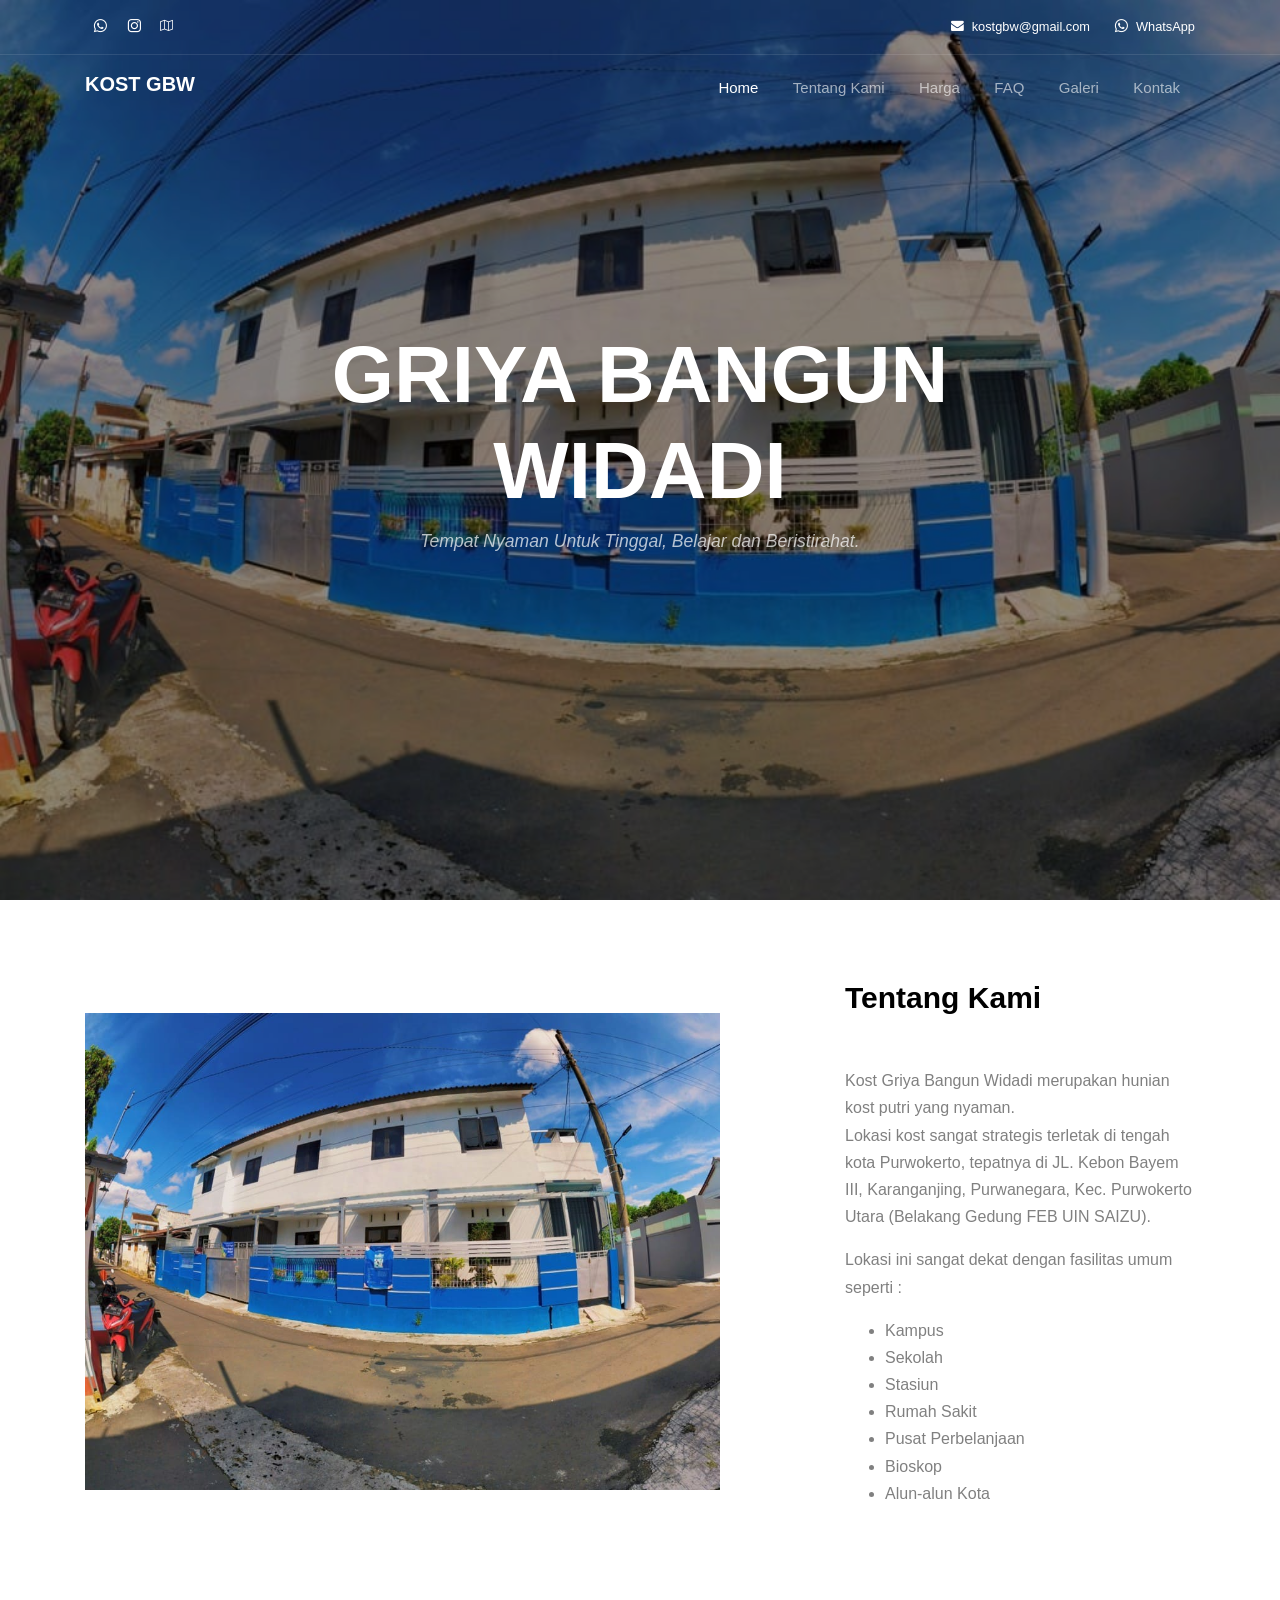
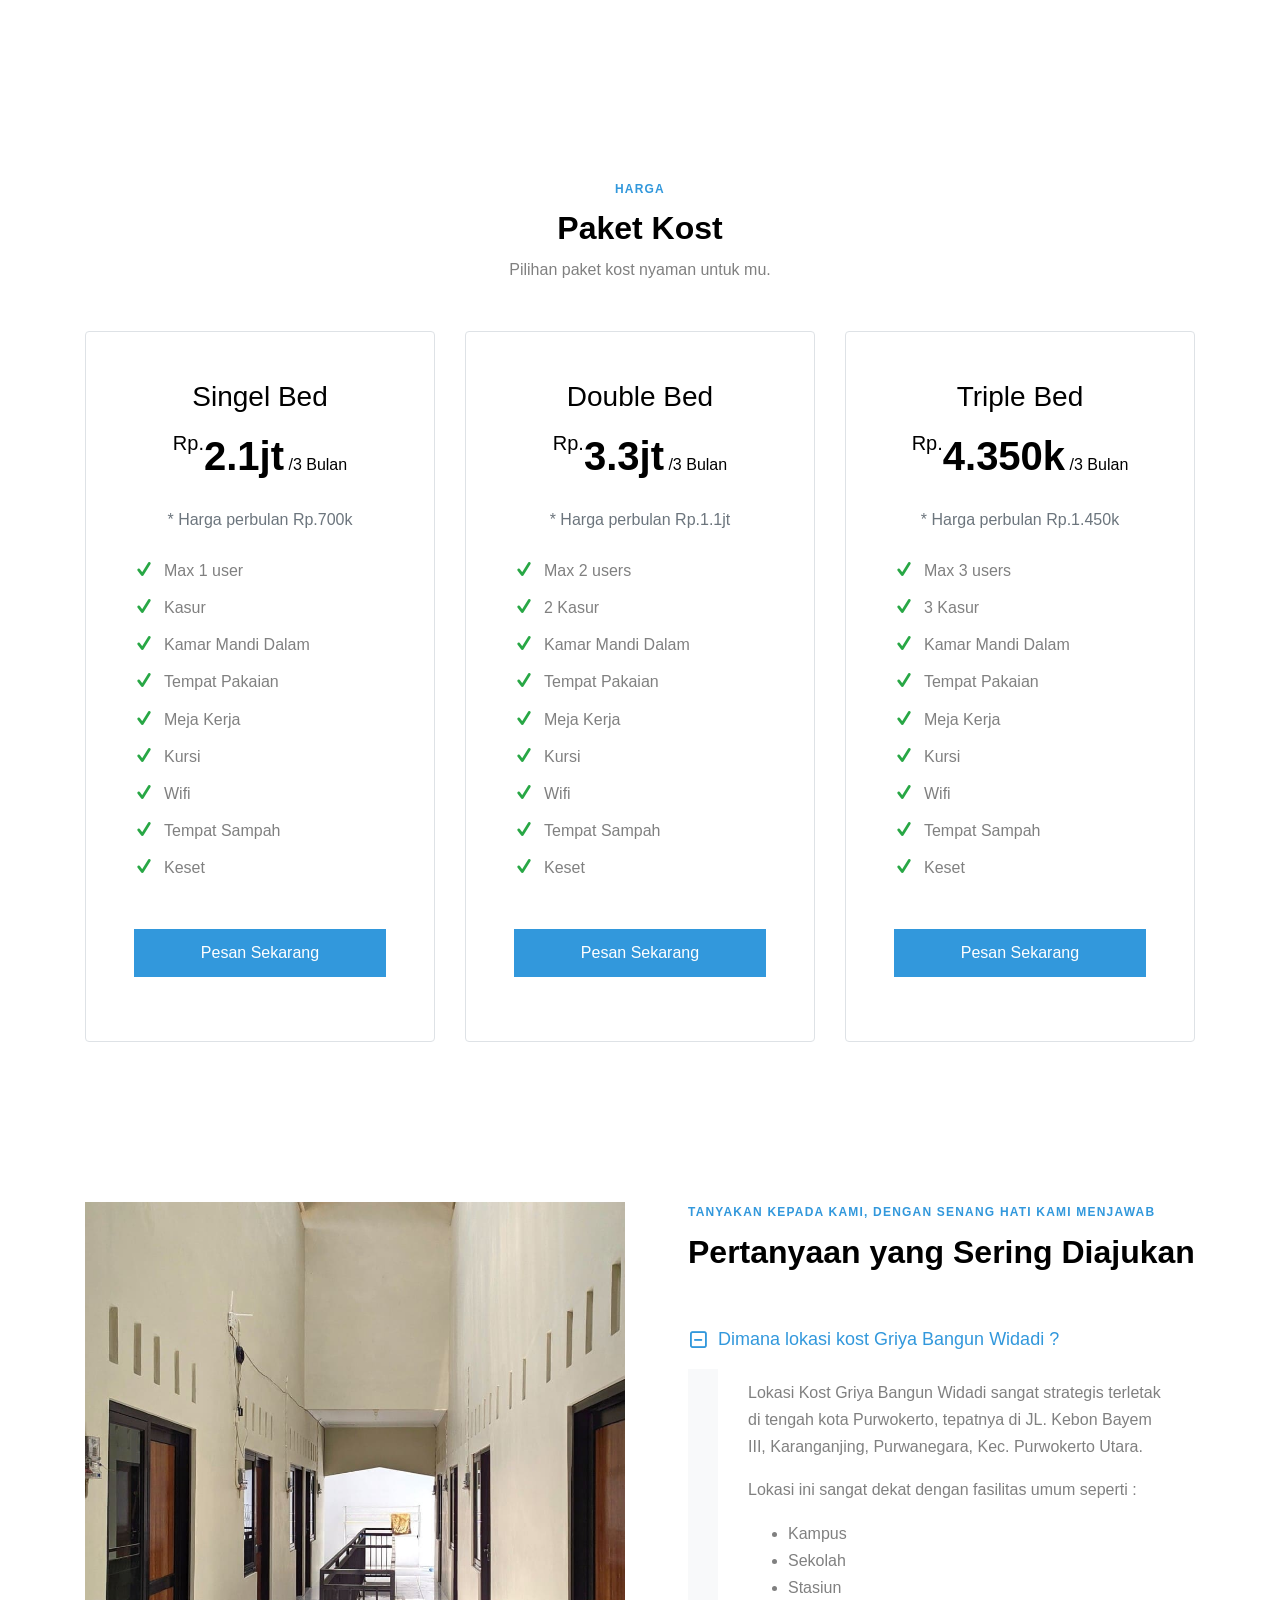
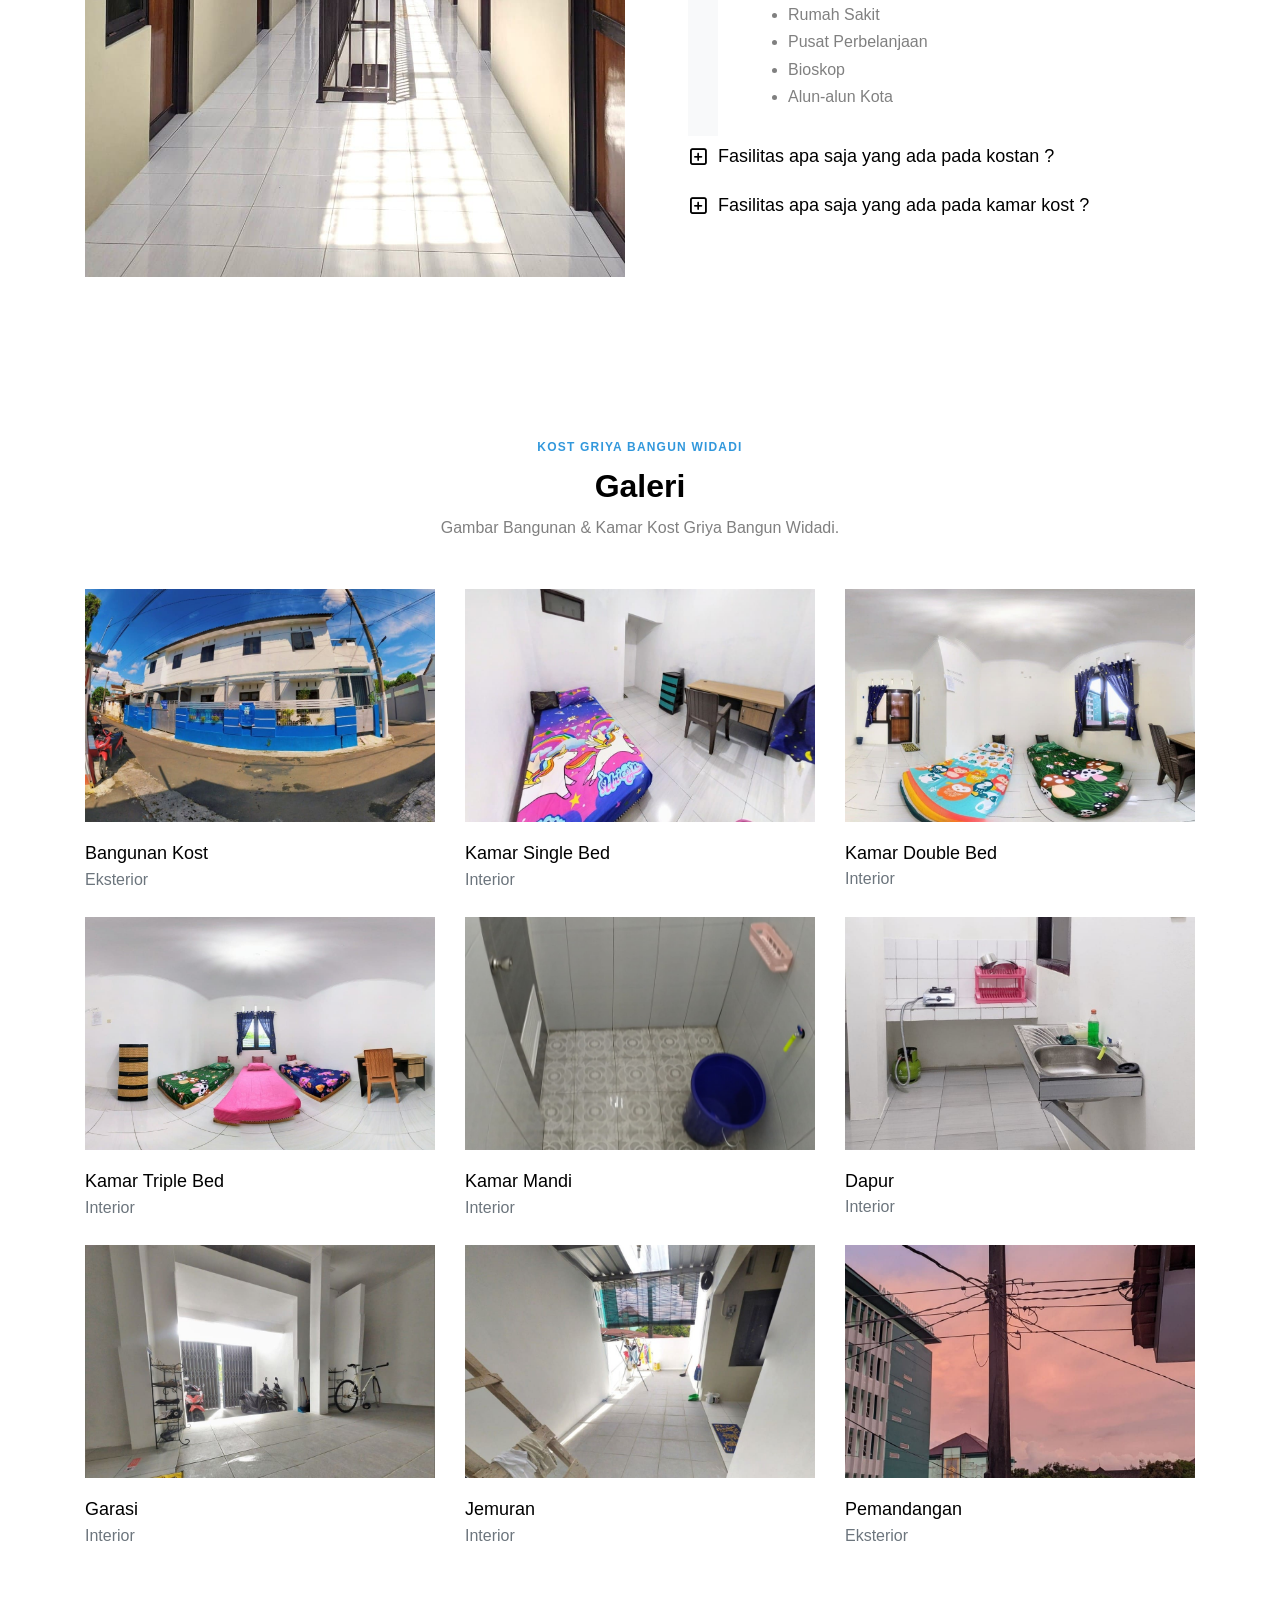
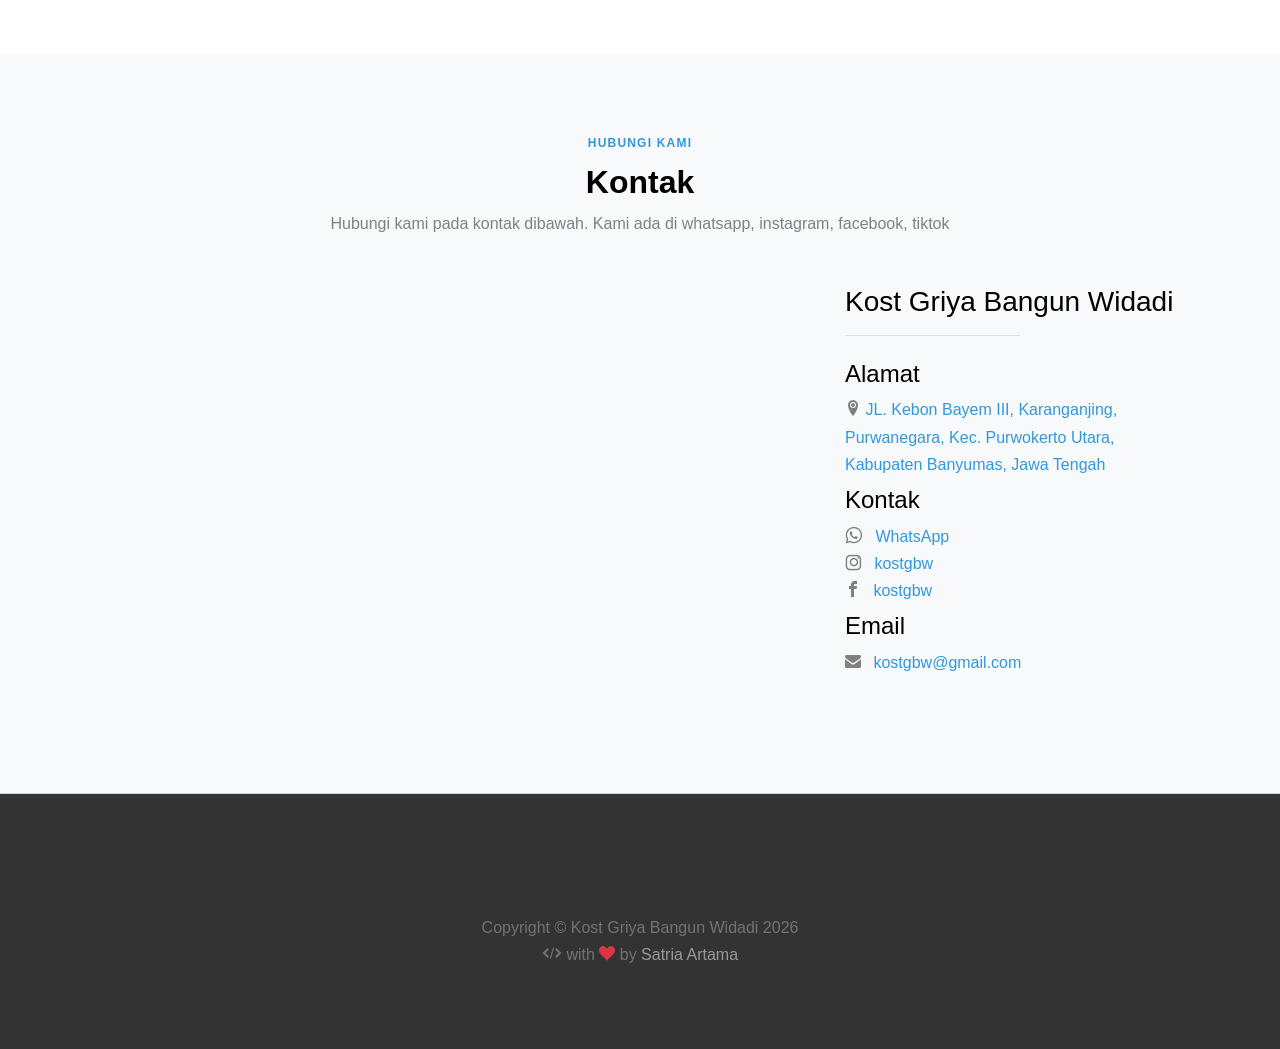
==== commit 228d3737: "Update index.html" ====
--- a/index.html
+++ b/index.html
@@ -181,7 +181,7 @@
               <h3>Double Bed</h3>
               <div class="price mb-3"><sup class="currency">Rp.</sup><span class="number">3.3jt</span> <span
                   class="per">/3 Bulan</span></div>
-              <p class="text-muted mb-4">* Harga perbulan Rp.1.650jt</p>
+              <p class="text-muted mb-4">* Harga perbulan Rp.1.1jt</p>
               <ul class="list-unstyled ul-check text-left success mb-5">
                 <li>Max 2 users</li>
                 <li>2 Kasur</li>
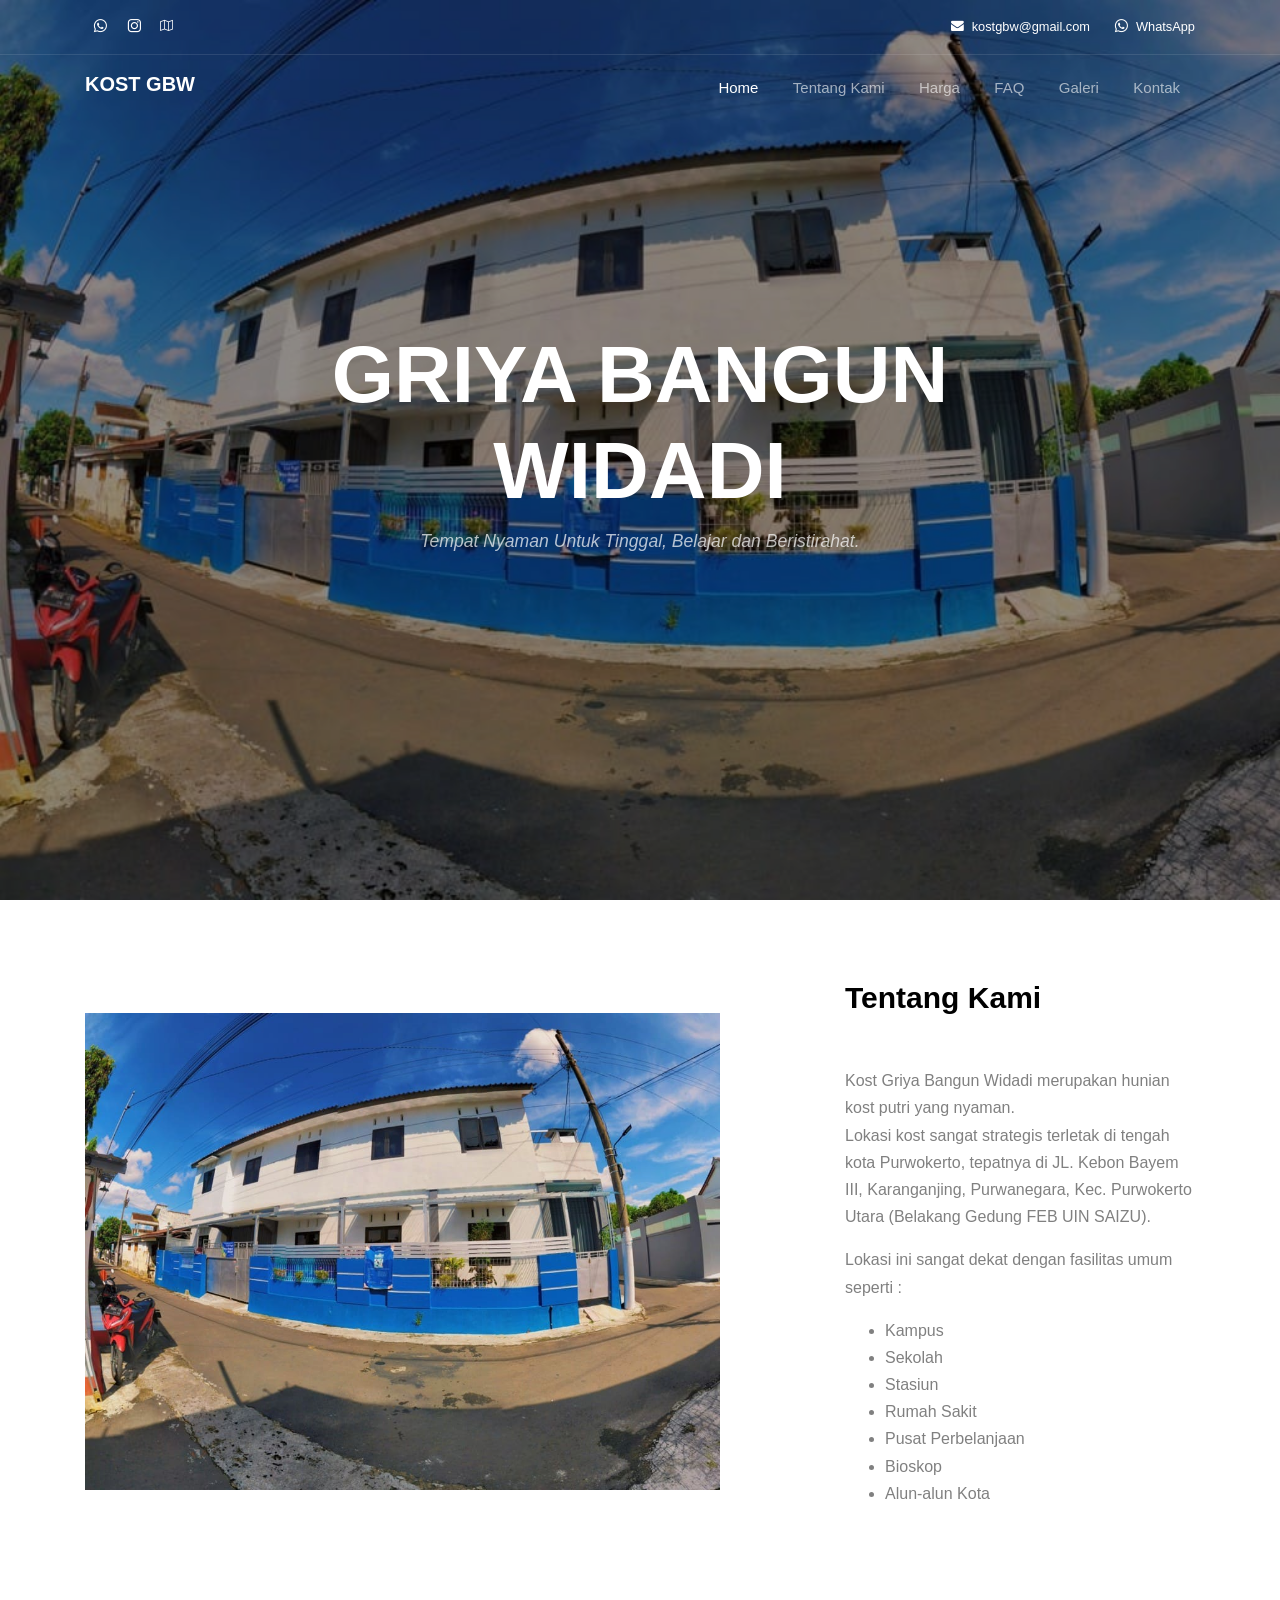
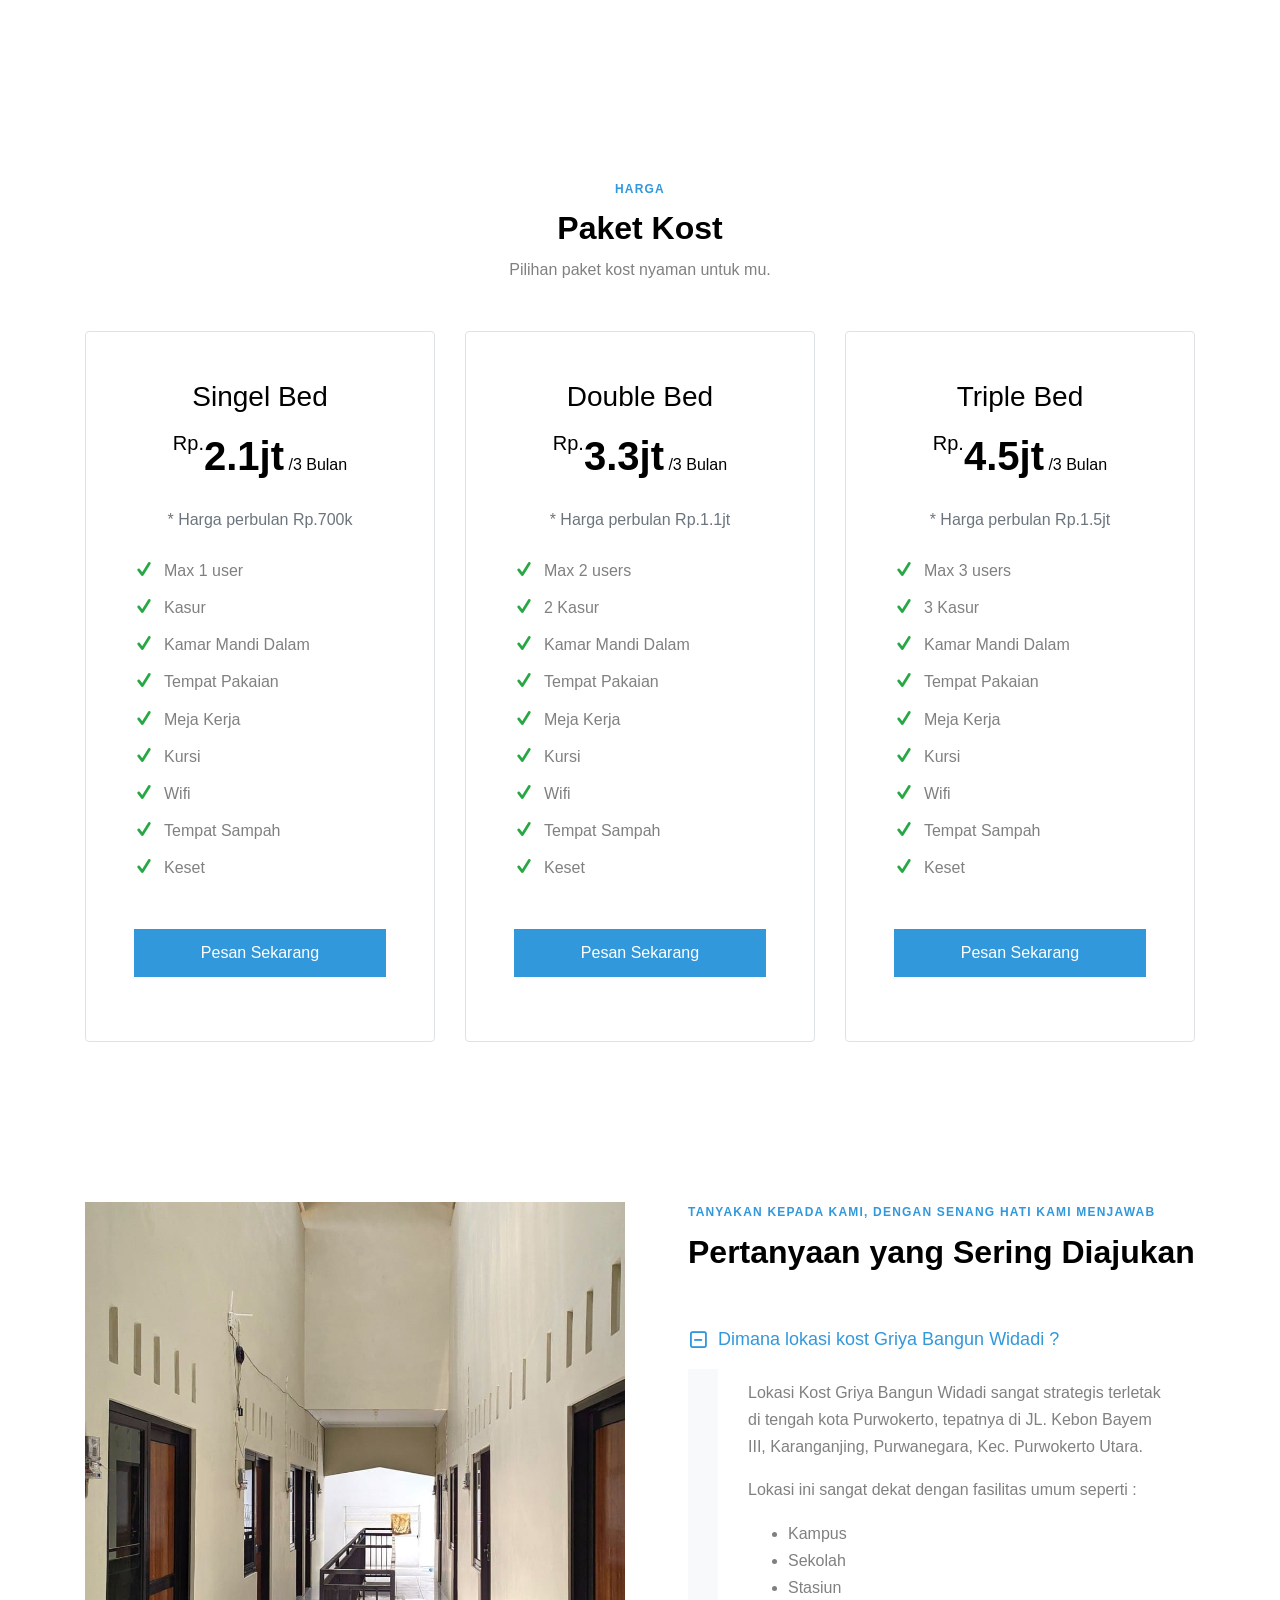
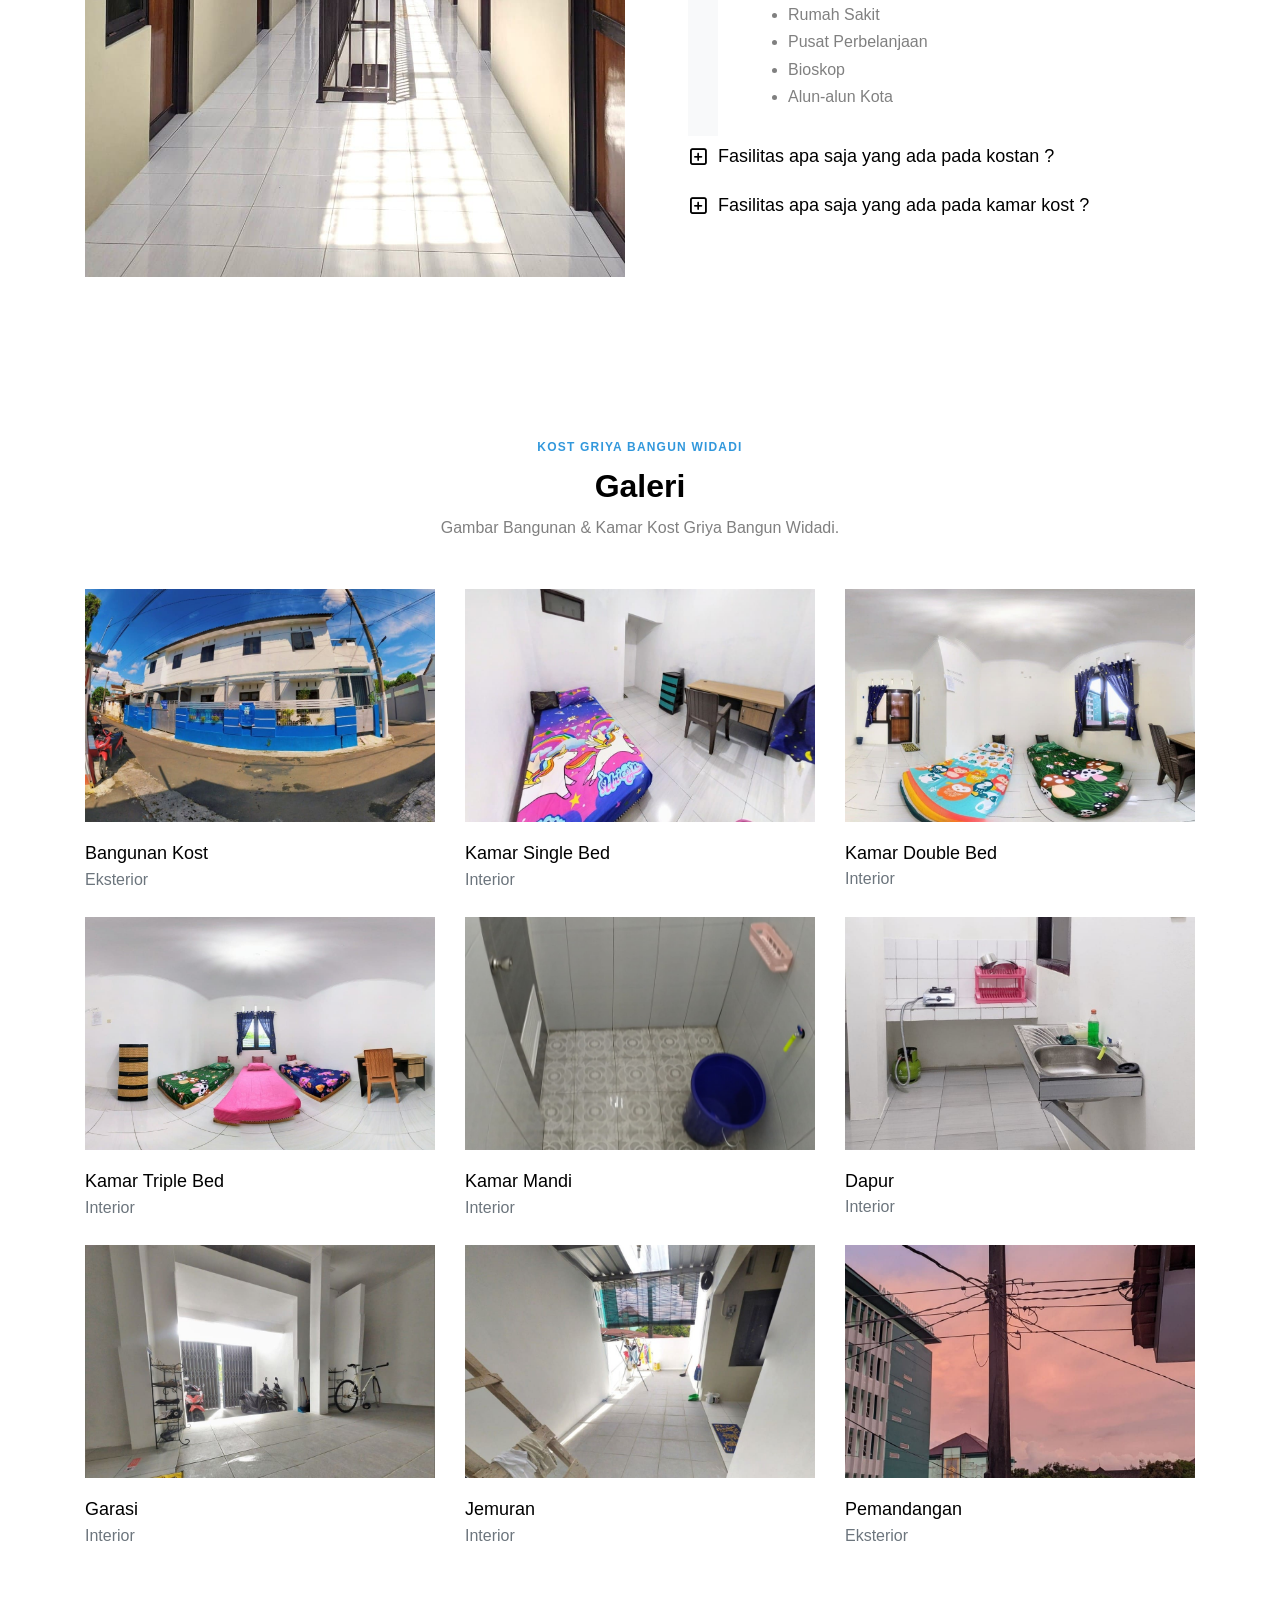
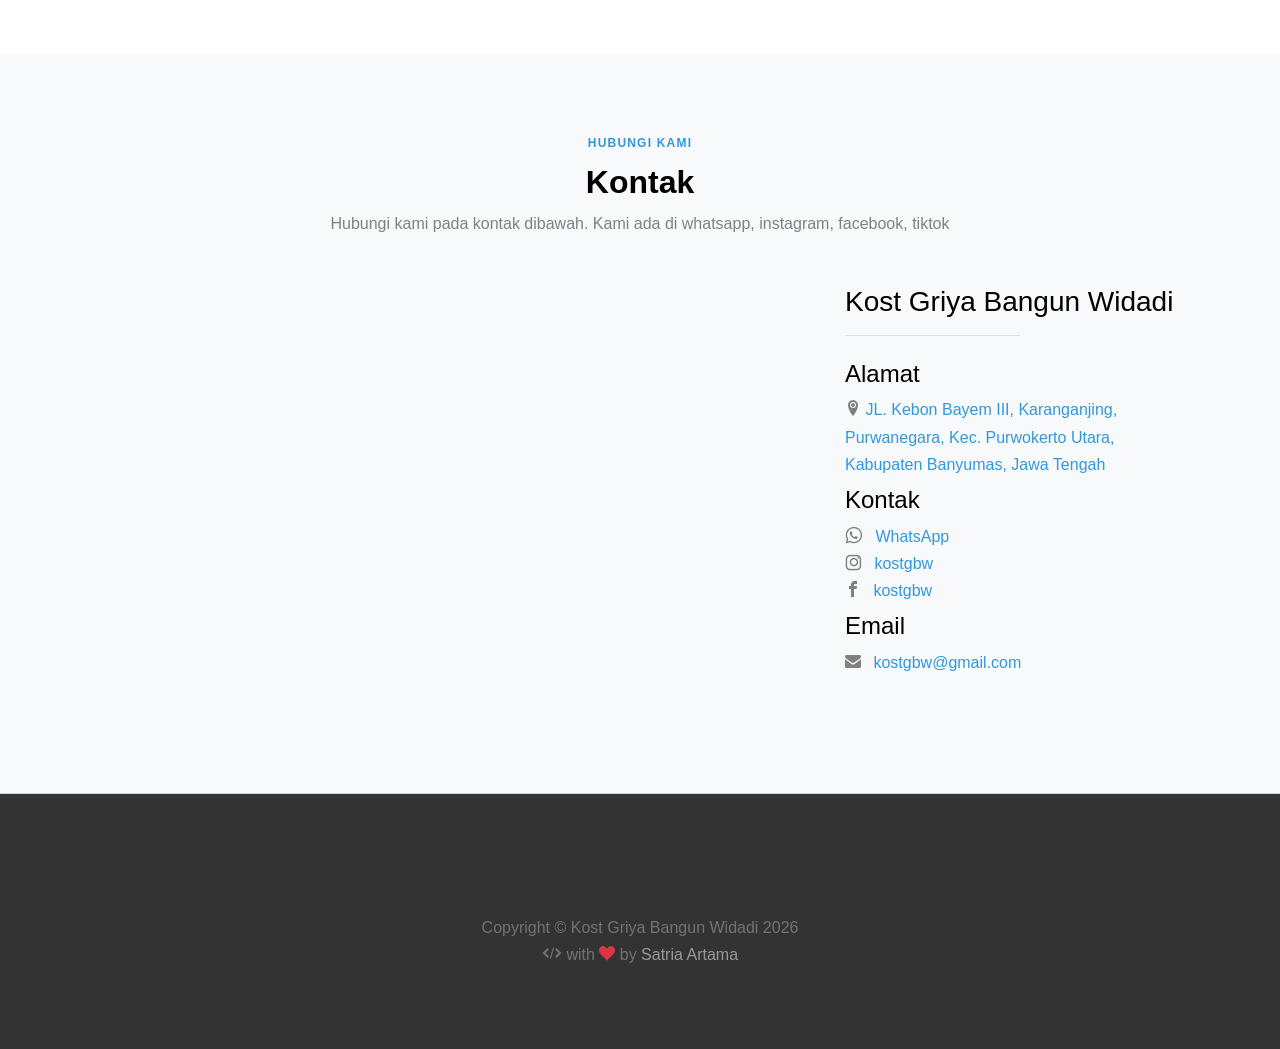
==== commit a94c4553: "Update harga index.html" ====
--- a/index.html
+++ b/index.html
@@ -202,9 +202,9 @@
           <div class="col-lg-4 col-md-6 mb-4 mb-lg-0 pricing">
             <div class="border p-5 text-center rounded">
               <h3>Triple Bed</h3>
-              <div class="price mb-3"><sup class="currency">Rp.</sup><span class="number">4.350k</span> <span
+              <div class="price mb-3"><sup class="currency">Rp.</sup><span class="number">4.5jt</span> <span
                   class="per">/3 Bulan</span></div>
-              <p class="text-muted mb-4">* Harga perbulan Rp.1.450k</p>
+              <p class="text-muted mb-4">* Harga perbulan Rp.1.5jt</p>
               <ul class="list-unstyled ul-check text-left success mb-5">
                 <li>Max 3 users</li>
                 <li>3 Kasur</li>
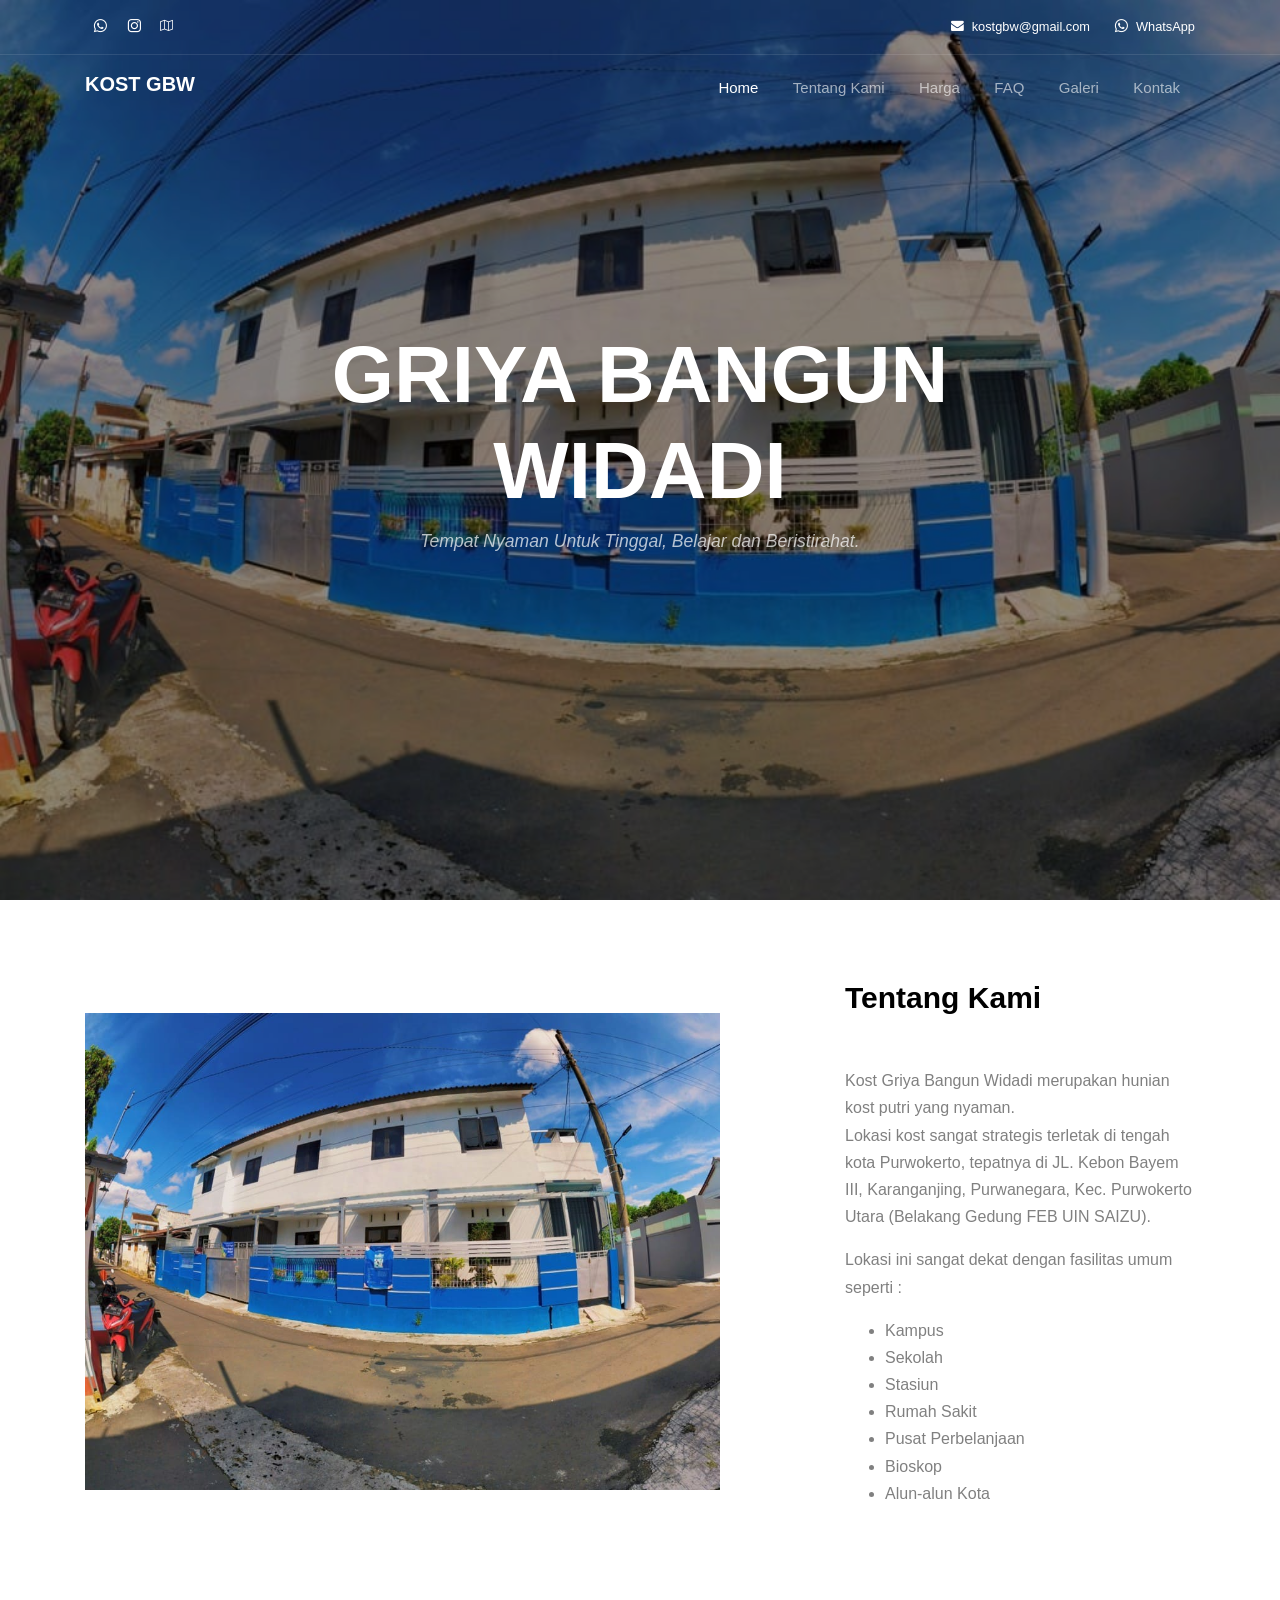
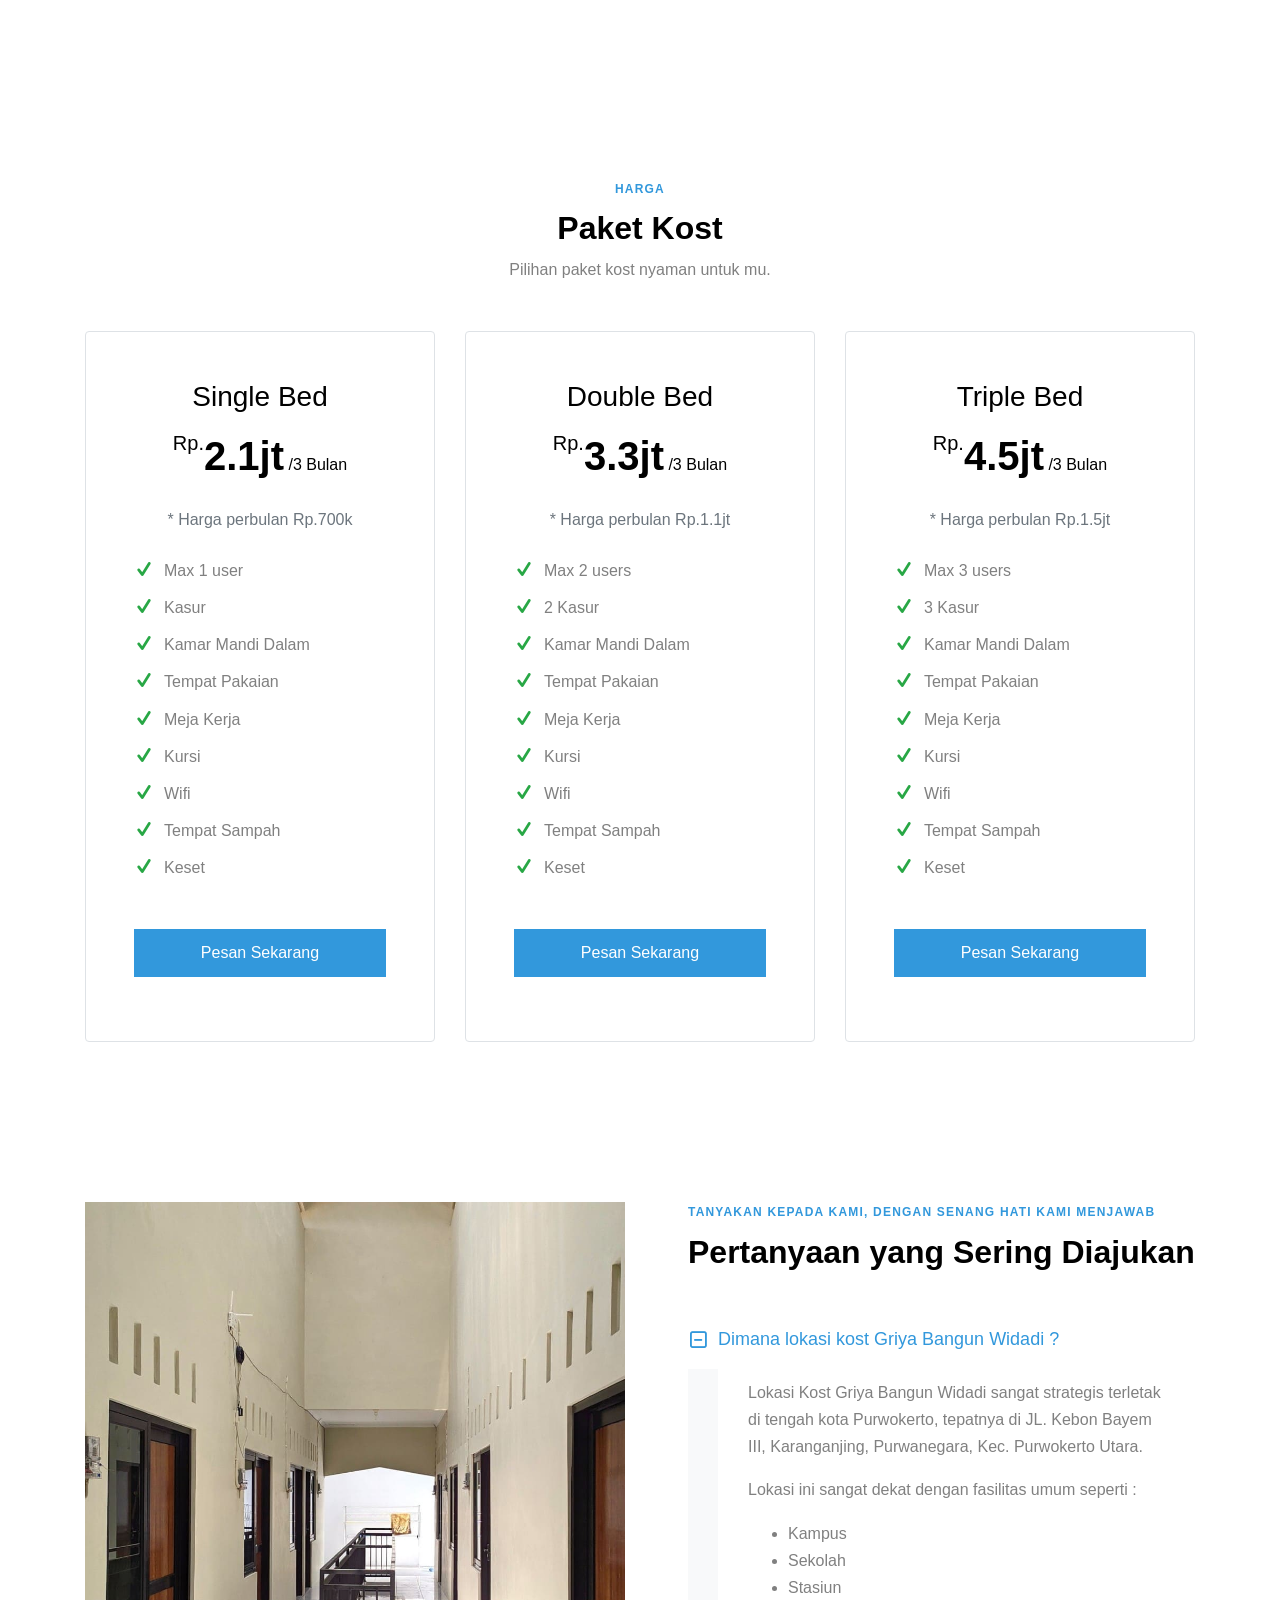
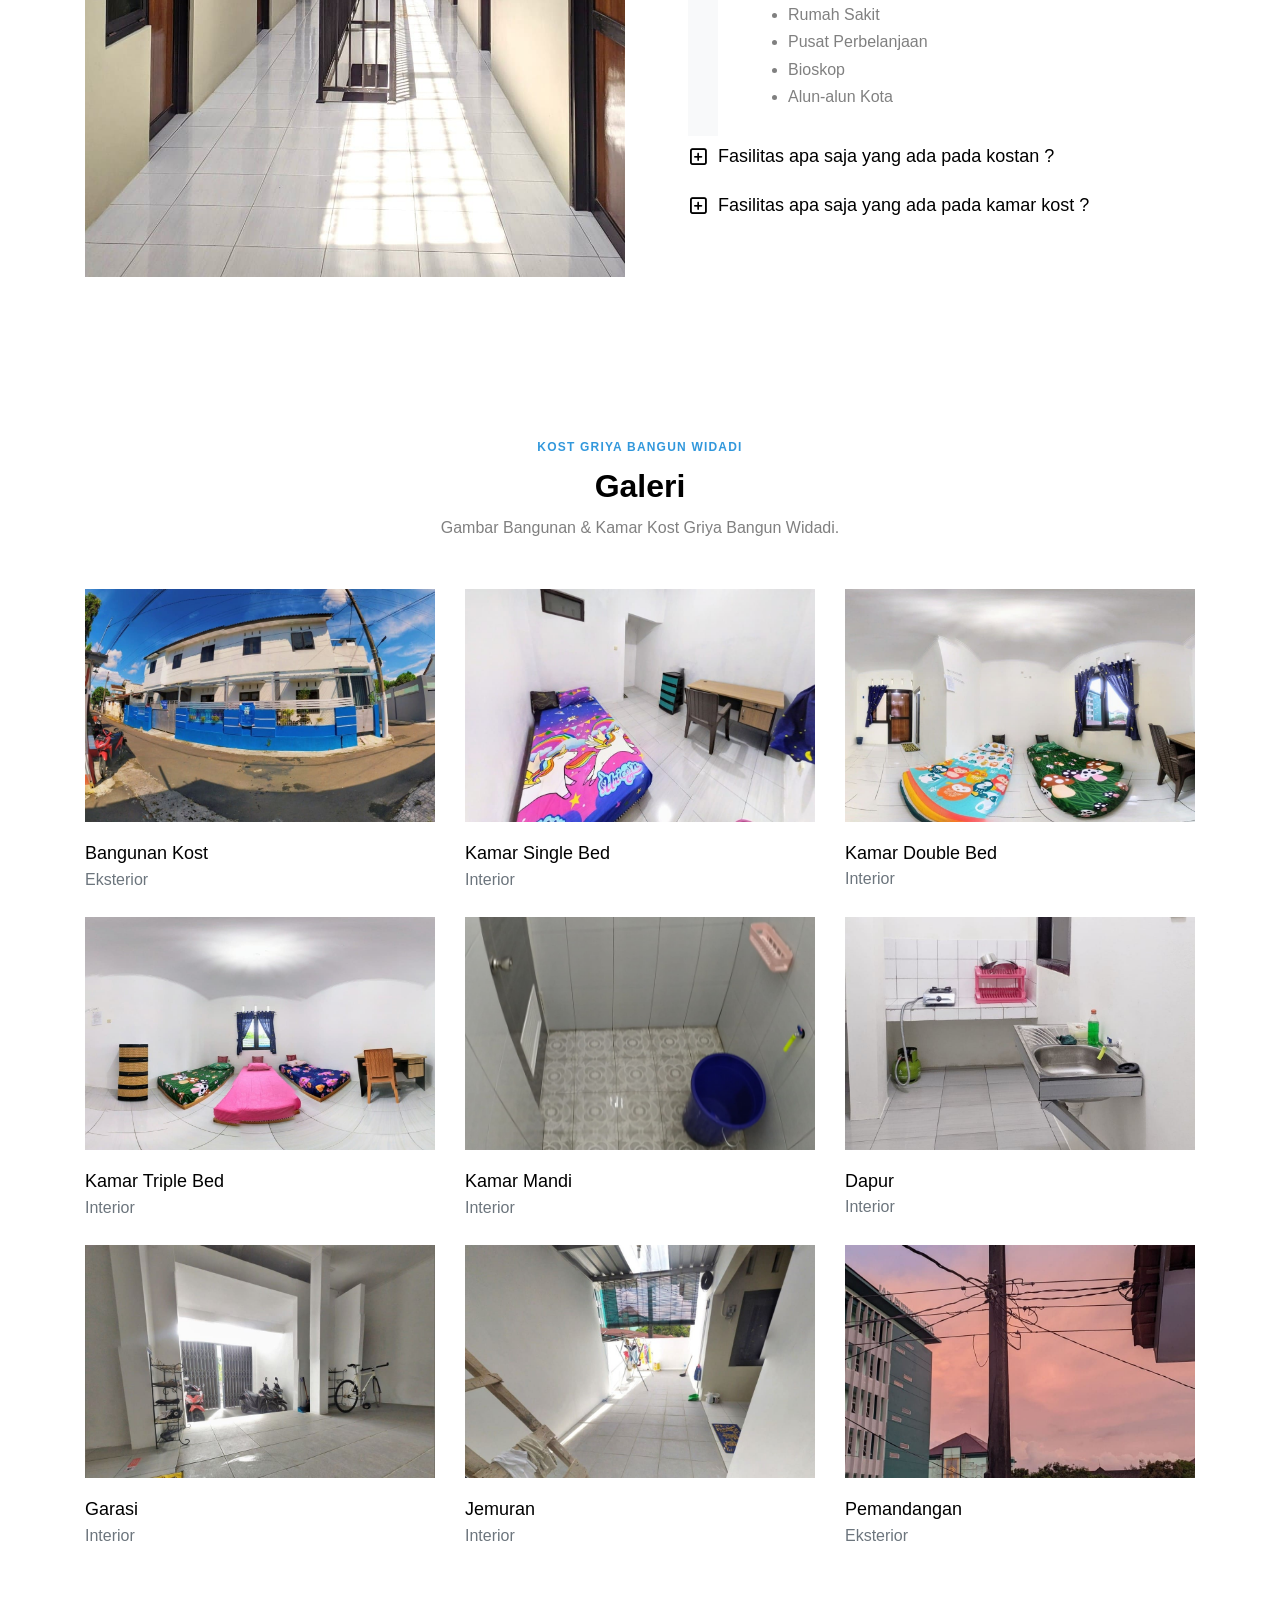
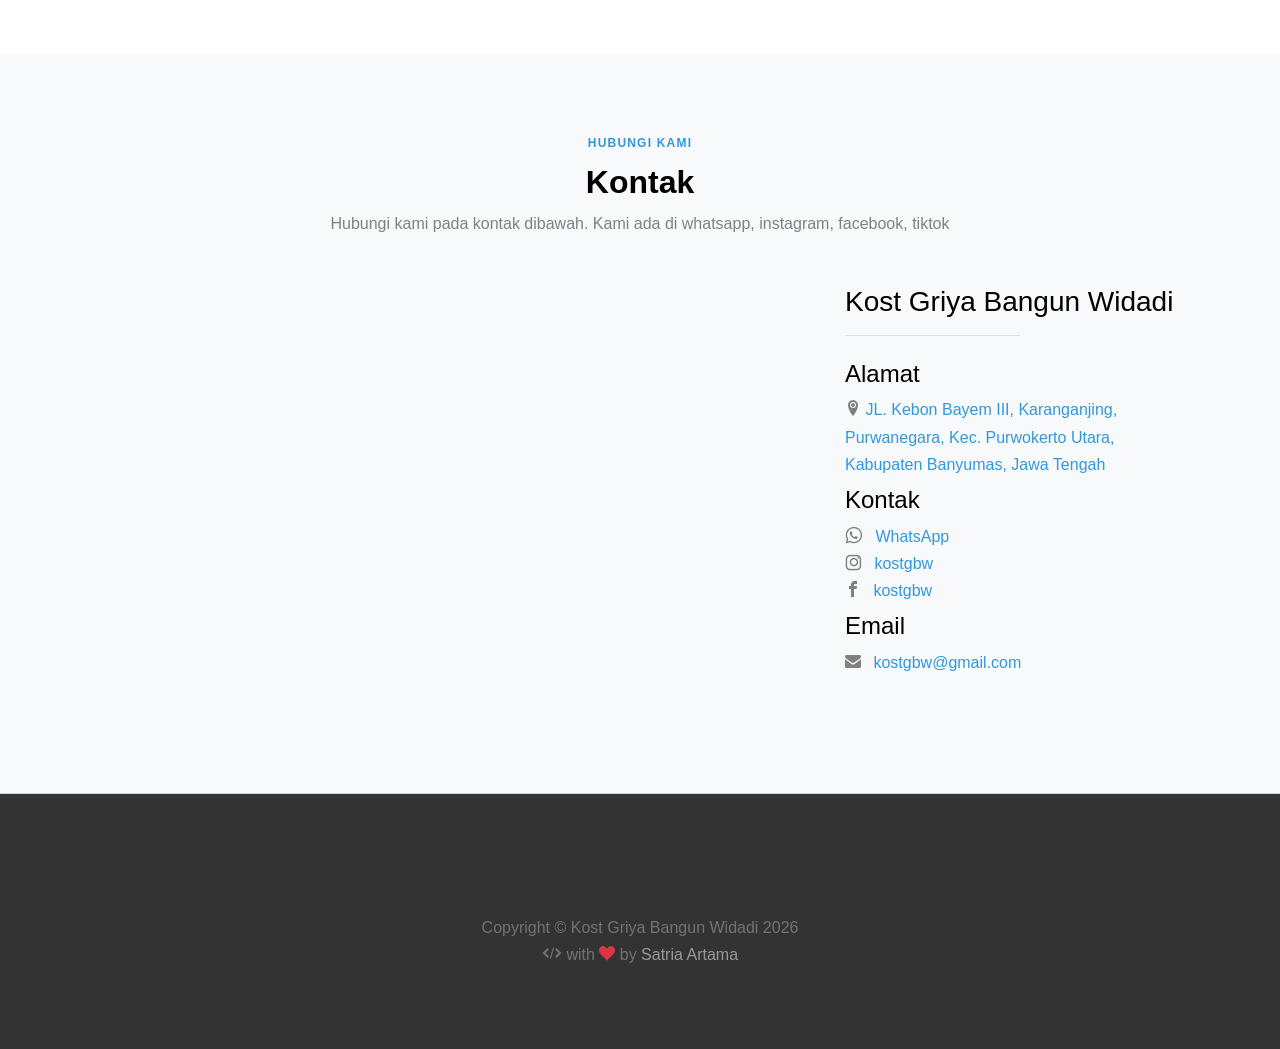
==== commit 40bf89ae: "Update index.html single" ====
--- a/index.html
+++ b/index.html
@@ -48,7 +48,7 @@
         <div class="container py-3">
           <div class="row align-items-center">
             <div class="col-6">
-              <a href="https://api.whatsapp.com/send?phone=62895622172322&text=Assalamualaikum%20Ibu,%20Saya%20(nama)%0AMau%20bertanya,%20Apakah%20dikost%20GriyaBangunWidadi%20masih%20ada%20kamar%20kosong%20yg%20tersedia?" target="_blank" class="p-2 pl-0"><span
+              <a href="https://api.whatsapp.com/send?phone=6289662144999&text=Assalamualaikum%20Ibu,%20Saya%20(nama)%0AMau%20bertanya,%20Apakah%20dikost%20GriyaBangunWidadi%20masih%20ada%20kamar%20kosong%20yg%20tersedia?" target="_blank" class="p-2 pl-0"><span
                   class="icon-whatsapp"></span></a>
               <a href="https://www.instagram.com/kostgbw/" class="p-2 pl-0"><span class="icon-instagram"></span></a>
               <a href="https://goo.gl/maps/uqEDyTjmJWsB347t9" target="_blank" class="p-2 pl-0"><span
@@ -60,7 +60,7 @@
                   <span class="icon-envelope mr-2"></span>
                   <span class="d-none d-md-inline-block">kostgbw@gmail.com</span>
                 </a>
-                <a href="https://api.whatsapp.com/send?phone=62895622172322&text=Assalamualaikum%20Ibu,%20Saya%20(nama)%0AMau%20bertanya,%20Apakah%20dikost%20GriyaBangunWidadi%20masih%20ada%20kamar%20kosong%20yg%20tersedia?" target="_blank"
+                <a href="https://api.whatsapp.com/send?phone=6289662144999&text=Assalamualaikum%20Ibu,%20Saya%20(nama)%0AMau%20bertanya,%20Apakah%20dikost%20GriyaBangunWidadi%20masih%20ada%20kamar%20kosong%20yg%20tersedia?" target="_blank"
                   class="d-flex align-items-center">
                   <span class="icon-whatsapp mr-2"></span>
                   <span class="d-none d-md-inline-block">WhatsApp</span>
@@ -155,7 +155,7 @@
         <div class="row">
           <div class="col-lg-4 col-md-6 mb-4 mb-lg-0 pricing">
             <div class="border p-5 text-center rounded">
-              <h3>Singel Bed</h3>
+              <h3>Single Bed</h3>
               <div class="price mb-3"><sup class="currency">Rp.</sup><span class="number">2.1jt</span> <span
                   class="per">/3 Bulan</span></div>
               <p class="text-muted mb-4">* Harga perbulan Rp.700k</p>
@@ -425,7 +425,7 @@
               target="_blank">JL. Kebon Bayem III, Karanganjing, Purwanegara, Kec. Purwokerto Utara, Kabupaten Banyumas,
               Jawa Tengah</a><br />
             <h4 class="pt-2">Kontak</h4>
-            <i class="icon-whatsapp mr-2"></i> <a href="https://api.whatsapp.com/send?phone=62895622172322&text=Assalamualaikum%20Ibu,%20Saya%20(nama)%0AMau%20bertanya,%20Apakah%20dikost%20GriyaBangunWidadi%20masih%20ada%20kamar%20kosong%20yg%20tersedia?"
+            <i class="icon-whatsapp mr-2"></i> <a href="https://api.whatsapp.com/send?phone=6289662144999&text=Assalamualaikum%20Ibu,%20Saya%20(nama)%0AMau%20bertanya,%20Apakah%20dikost%20GriyaBangunWidadi%20masih%20ada%20kamar%20kosong%20yg%20tersedia?"
               target="_blank"> WhatsApp </a><br />
             <i class="icon-instagram mr-2"></i><a href="https://www.instagram.com/kostgbw/" target="_blank"> kostgbw
             </a><br />
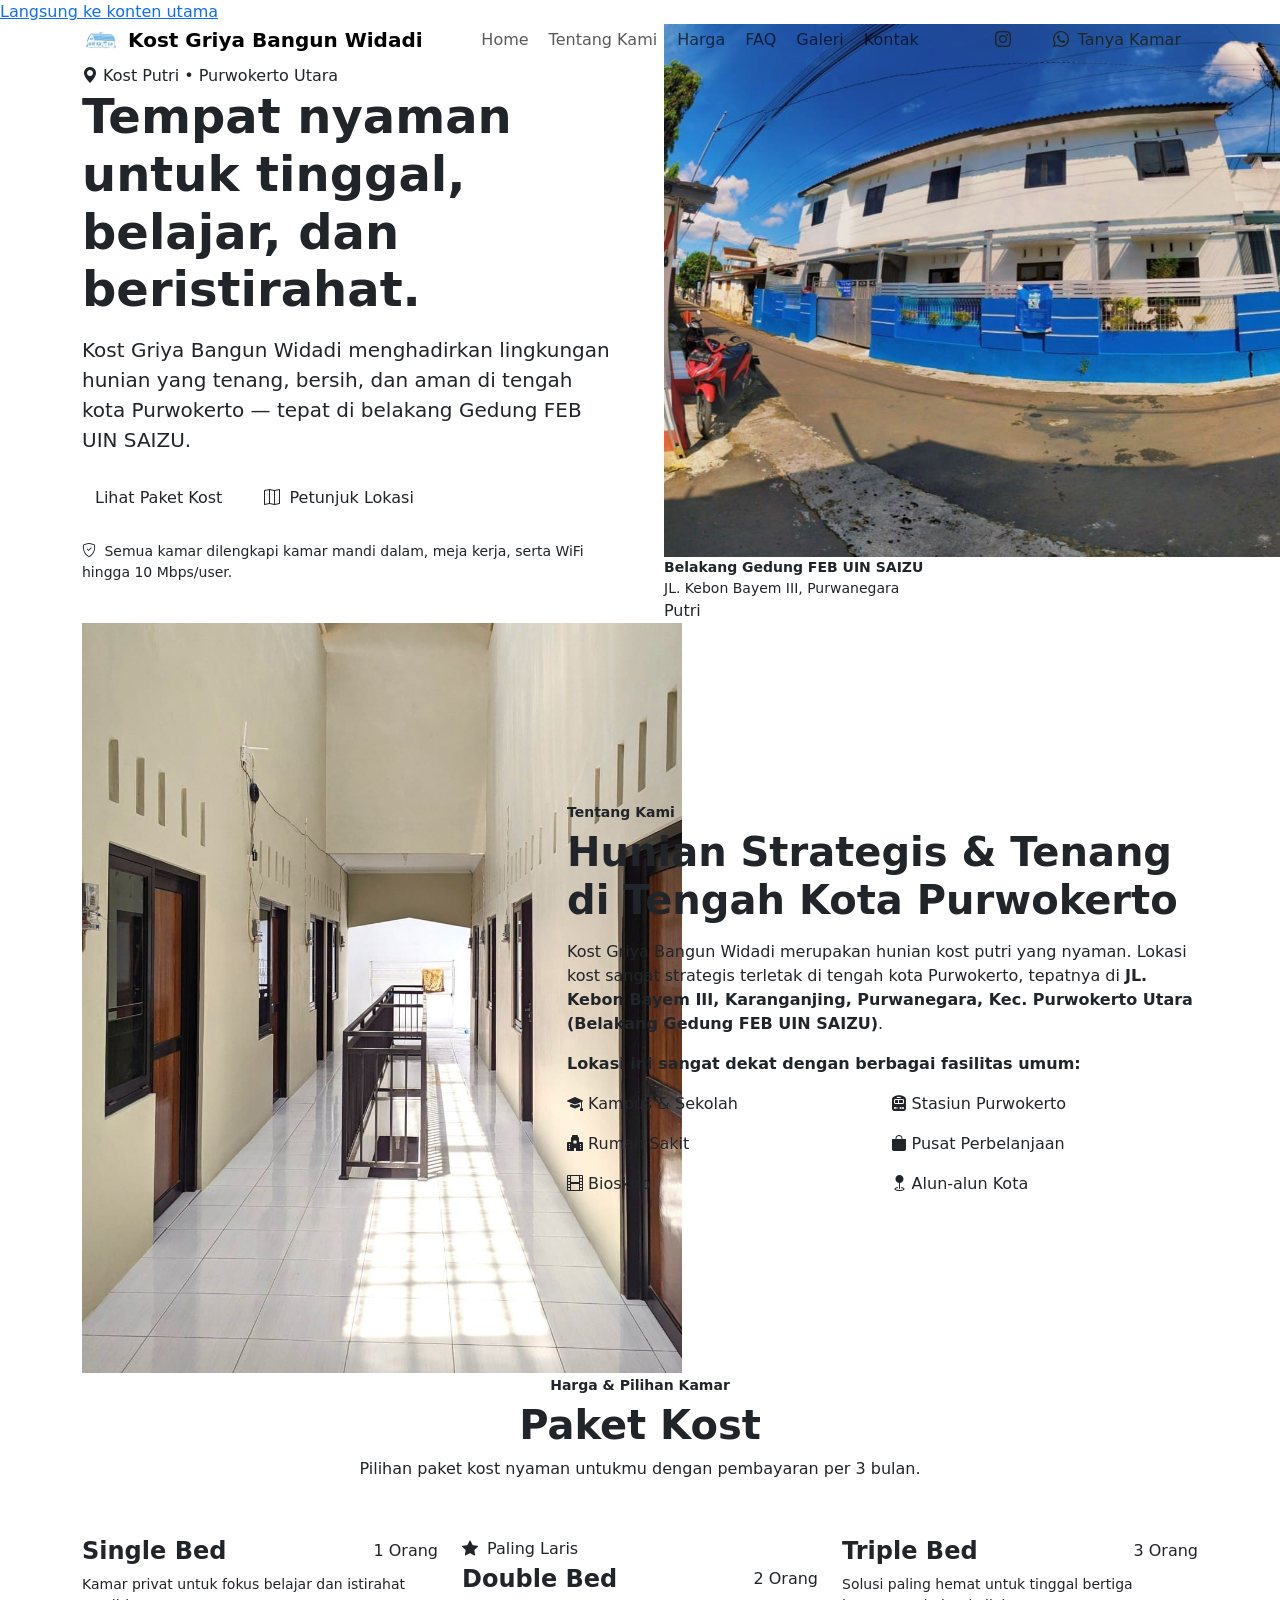
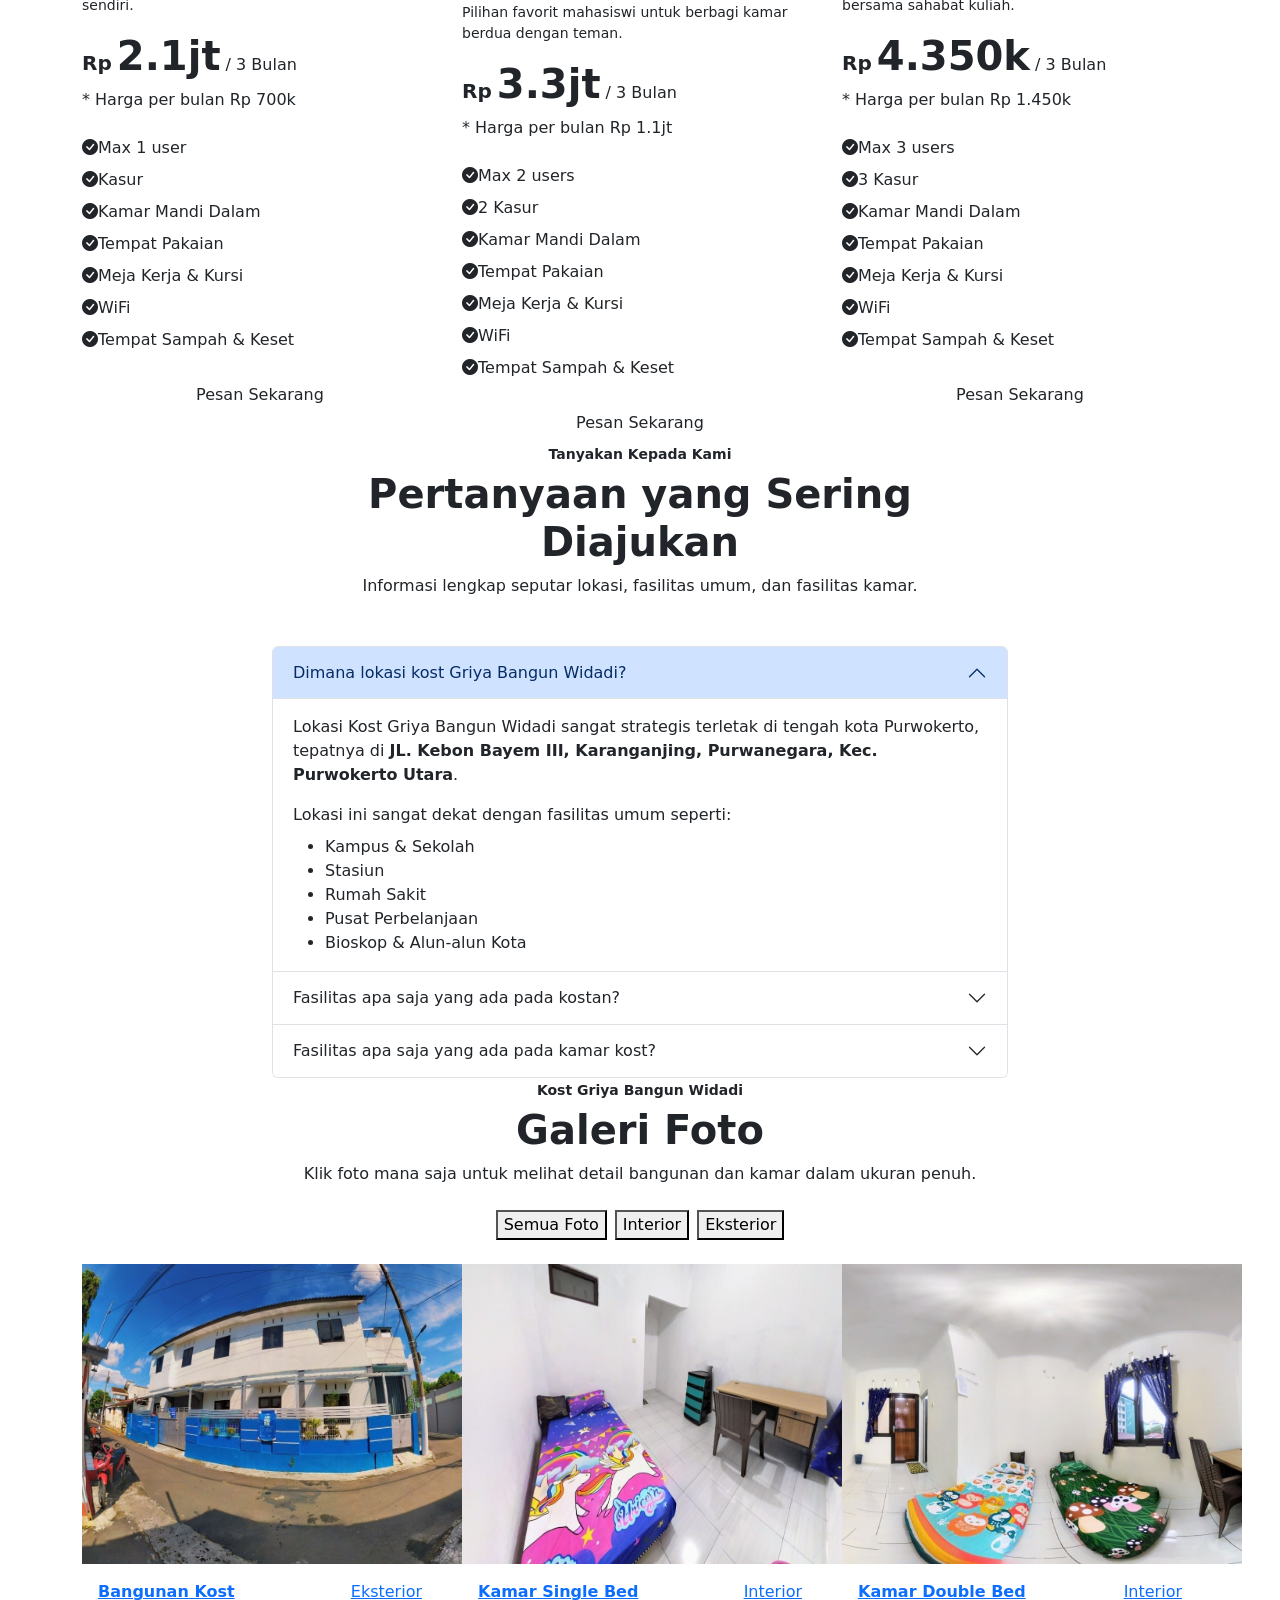
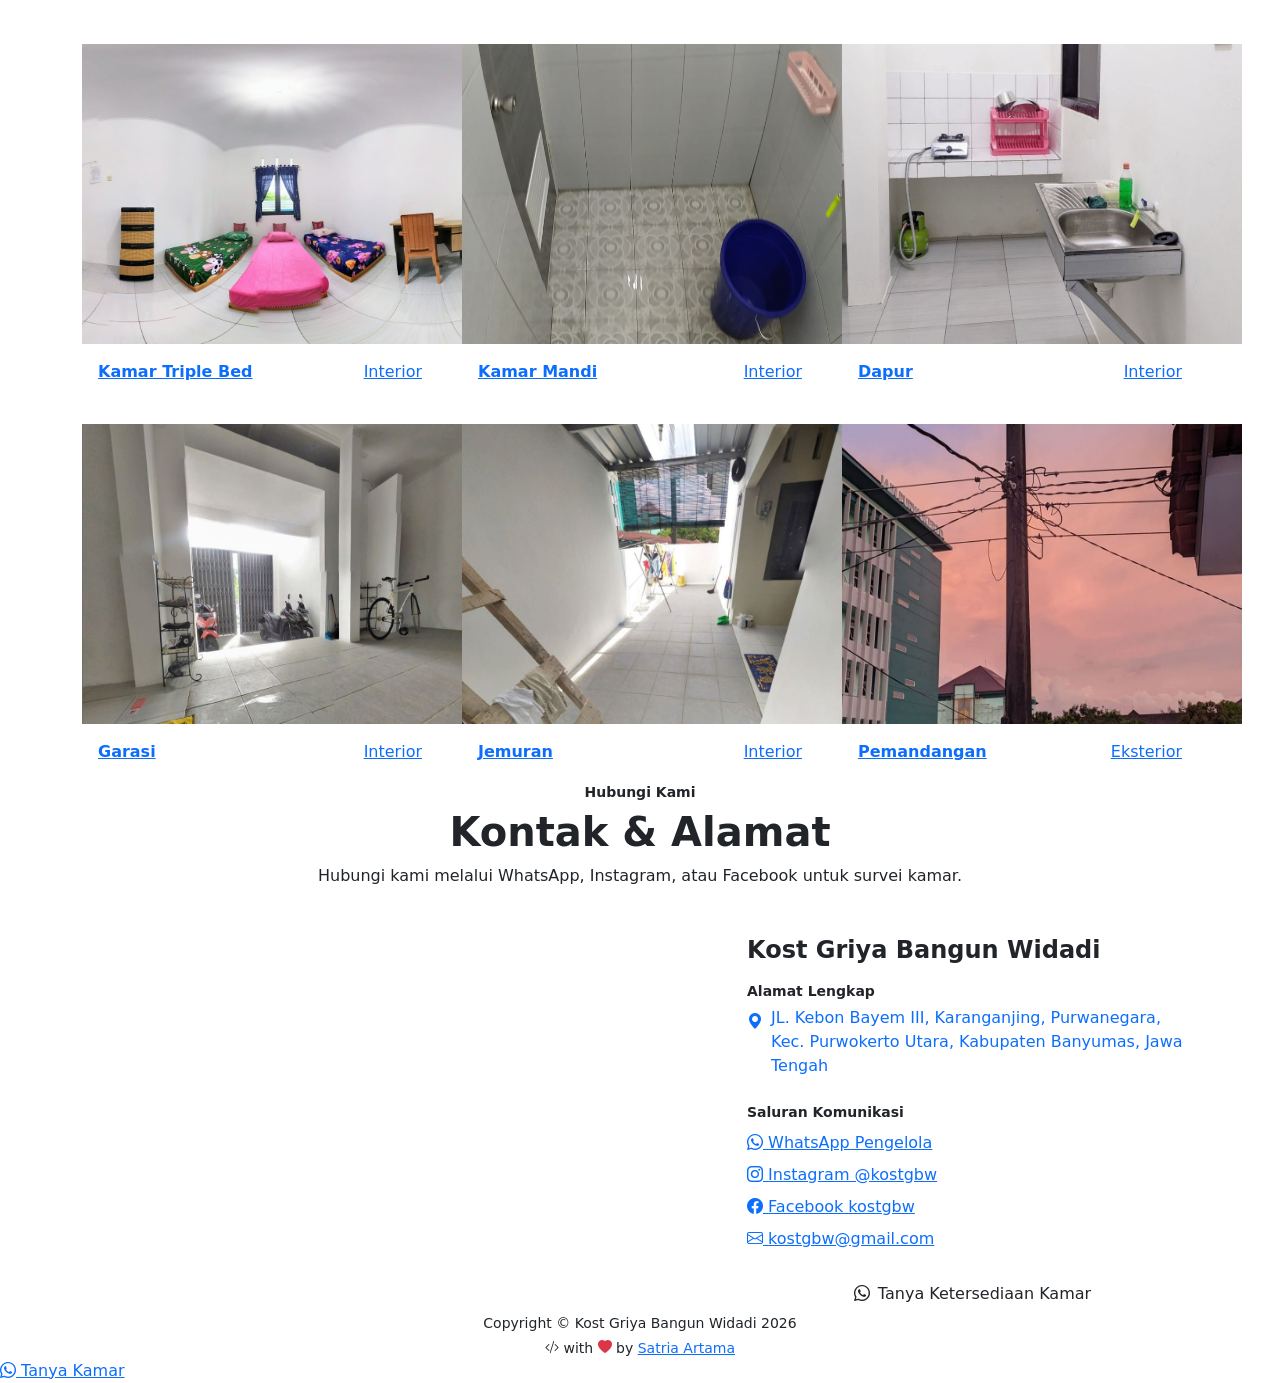
==== commit cba990d1: "Update index.html" ====
--- a/index.html
+++ b/index.html
@@ -1,317 +1,417 @@
 <!DOCTYPE html>
-<html lang="en">
+<html lang="id">
 <head>
-  <title>Kost Griya Bangun Widadi</title>
   <meta charset="utf-8" />
-  <meta name="viewport" content="width=device-width, initial-scale=1, shrink-to-fit=no" />
-  <!-- Favicons -->
-  <link href="images/favicon.png" rel="icon">
-  <link href="images/apple-touch-icon.png" rel="apple-touch-icon">
-
-  <link rel="stylesheet" href="https://fonts.googleapis.com/css?family=Nunito+Sans:200,300,400,700,900" />
-  <link rel="stylesheet" href="fonts/icomoon/style.css" />
-  <link rel="stylesheet" href="css/bootstrap.min.css" />
-  <link rel="stylesheet" href="css/magnific-popup.css" />
-  <link rel="stylesheet" href="css/jquery-ui.css" />
-  <link rel="stylesheet" href="css/owl.carousel.min.css" />
-  <link rel="stylesheet" href="css/owl.theme.default.min.css" />
-  <link rel="stylesheet" href="css/bootstrap-datepicker.css" />
-
-  <link rel="stylesheet" href="fonts/flaticon/font/flaticon.css" />
-
-  <link rel="stylesheet" href="css/aos.css" />
-  <link rel="stylesheet" href="css/jquery.fancybox.min.css" />
-
-  <link rel="stylesheet" href="css/style.css" />
+  <meta name="viewport" content="width=device-width, initial-scale=1" />
+  <meta name="theme-color" content="#FFFFFF" />
+  <meta http-equiv="Content-Security-Policy"
+    content="default-src 'self'; script-src 'self' https://cdn.jsdelivr.net; style-src 'self' https://fonts.googleapis.com https://cdn.jsdelivr.net; font-src 'self' https://fonts.gstatic.com https://cdn.jsdelivr.net; img-src 'self' data:; connect-src 'self' https://*.firebasedatabase.app https://api.ipify.org; frame-src https://www.google.com;" />
+  <title>Kost Griya Bangun Widadi — Kost Putri Nyaman di Purwokerto</title>
+  <meta name="description"
+    content="Kost putri nyaman dan strategis di tengah kota Purwokerto, tepat di belakang Gedung FEB UIN SAIZU." />
+
+  <!-- Favicons & Logo Asli -->
+  <link href="images/favicon.png" rel="icon" />
+  <link href="images/apple-touch-icon.png" rel="apple-touch-icon" />
+
+  <!-- Google Fonts: Plus Jakarta Sans -->
+  <link rel="preconnect" href="https://fonts.googleapis.com" />
+  <link rel="preconnect" href="https://fonts.gstatic.com" crossorigin />
+  <link href="https://fonts.googleapis.com/css2?family=Plus+Jakarta+Sans:wght@400;500;600;700;800&display=swap"
+    rel="stylesheet" />
+
+  <!-- Bootstrap 5.3 & Bootstrap Icons -->
+  <link href="https://cdn.jsdelivr.net/npm/bootstrap@5.3.3/dist/css/bootstrap.min.css" rel="stylesheet"
+    integrity="sha384-QWTKZyjpPEjISv5WaRU9OFeRpok6YctnYmDr5pNlyT2bRjXh0JMhjY6hW+ALEwIH" crossorigin="anonymous" />
+  <link rel="stylesheet" href="https://cdn.jsdelivr.net/npm/bootstrap-icons@1.11.3/font/bootstrap-icons.min.css"
+    crossorigin="anonymous" />
+
+  <!-- Fancybox untuk Lightbox Galeri -->
+  <link rel="stylesheet" href="https://cdn.jsdelivr.net/npm/@fancyapps/ui@5.0/dist/fancybox/fancybox.css"
+    crossorigin="anonymous" />
+
+  <!-- Custom CSS -->
+  <link rel="stylesheet" href="css/custom-gbw.css" />
 </head>
-<body data-spy="scroll" data-target=".site-navbar-target" data-offset="300">
-  <div id="overlayer"></div>
-  <div class="loader">
-    <div class="spinner-border text-primary" role="status">
-      <span class="sr-only">Loading...</span>
-    </div>
-  </div>
-
-  <div class="site-wrap">
-    <div class="site-mobile-menu site-navbar-target">
-      <div class="site-mobile-menu-header">
-        <div class="site-mobile-menu-close mt-3">
-          <span class="icon-close js-menu-toggle"></span>
+
+<body data-bs-spy="scroll" data-bs-target="#mainNav" data-bs-offset="95">
+  <a href="#main-content" class="skip-link">Langsung ke konten utama</a>
+
+  <!-- Navbar -->
+  <header>
+    <nav id="mainNav" class="navbar navbar-expand-lg site-navbar fixed-top py-3" aria-label="Navigasi Utama">
+      <div class="container">
+        <a class="navbar-brand d-flex align-items-center gap-2 fw-bold m-0 brand-title" href="index.html">
+          <img src="images/favicon.png" alt="Logo Kost Griya Bangun Widadi" width="38" height="38" class="brand-logo" />
+          <span>Kost Griya Bangun Widadi</span>
+        </a>
+
+        <button class="navbar-toggler" type="button" data-bs-toggle="collapse" data-bs-target="#navbarMenu"
+          aria-controls="navbarMenu" aria-expanded="false" aria-label="Buka menu navigasi">
+          <span class="navbar-toggler-icon"></span>
+        </button>
+
+        <div class="collapse navbar-collapse" id="navbarMenu">
+          <ul class="navbar-nav mx-auto gap-lg-1 my-3 my-lg-0">
+            <li class="nav-item"><a class="nav-link" href="#home-section" data-track="nav_home"
+                data-track-group="Navigasi" data-track-label="Menu: Home">Home</a></li>
+            <li class="nav-item"><a class="nav-link" href="#about-section" data-track="nav_tentang"
+                data-track-group="Navigasi" data-track-label="Menu: Tentang Kami">Tentang Kami</a></li>
+            <li class="nav-item"><a class="nav-link" href="#pricing-section" data-track="nav_harga"
+                data-track-group="Navigasi" data-track-label="Menu: Harga">Harga</a></li>
+            <li class="nav-item"><a class="nav-link" href="#faq-section" data-track="nav_faq"
+                data-track-group="Navigasi" data-track-label="Menu: FAQ">FAQ</a></li>
+            <li class="nav-item"><a class="nav-link" href="#projects-section" data-track="nav_galeri"
+                data-track-group="Navigasi" data-track-label="Menu: Galeri">Galeri</a></li>
+            <li class="nav-item"><a class="nav-link" href="#contact-section" data-track="nav_kontak"
+                data-track-group="Navigasi" data-track-label="Menu: Kontak">Kontak</a></li>
+          </ul>
+          <div class="d-flex align-items-center gap-2">
+            <a href="https://www.instagram.com/kostgbw/" target="_blank" rel="noopener noreferrer"
+              class="btn btn-soft px-3 py-2" aria-label="Instagram Kost GBW" data-track="ig_navbar"
+              data-track-group="Sosial Media" data-track-label="IG: Ikon Menu Navigasi Atas">
+              <i class="bi bi-instagram" aria-hidden="true"></i>
+            </a>
+            <a href="https://api.whatsapp.com/send?phone=6289662144999&text=Assalamualaikum%20Ibu,%20Saya%20(nama)%0AMau%20bertanya,%20Apakah%20dikost%20GriyaBangunWidadi%20masih%20ada%20kamar%20kosong%20yg%20tersedia?"
+              target="_blank" rel="noopener noreferrer" class="btn btn-blue py-2 px-3" data-track="wa_navbar"
+              data-track-group="WhatsApp" data-track-label="WA: Menu Navigasi Atas">
+              <i class="bi bi-whatsapp me-1" aria-hidden="true"></i> Tanya Kamar
+            </a>
+          </div>
         </div>
       </div>
-      <div class="site-mobile-menu-body"></div>
-    </div>
-    <!-- .site-mobile-menu -->
-
-    <div class="site-navbar-wrap">
-      <div class="site-navbar-top">
-        <div class="container py-3">
-          <div class="row align-items-center">
-            <div class="col-6">
-              <a href="https://api.whatsapp.com/send?phone=6289662144999&text=Assalamualaikum%20Ibu,%20Saya%20(nama)%0AMau%20bertanya,%20Apakah%20dikost%20GriyaBangunWidadi%20masih%20ada%20kamar%20kosong%20yg%20tersedia?" target="_blank" class="p-2 pl-0"><span
-                  class="icon-whatsapp"></span></a>
-              <a href="https://www.instagram.com/kostgbw/" class="p-2 pl-0"><span class="icon-instagram"></span></a>
-              <a href="https://goo.gl/maps/uqEDyTjmJWsB347t9" target="_blank" class="p-2 pl-0"><span
-                  class="icon-map2"></span></a>
-            </div>
-            <div class="col-6">
-              <div class="d-flex ml-auto">
-                <a href="mailto:kostgbw@gmail.com" class="d-flex align-items-center ml-auto mr-4">
-                  <span class="icon-envelope mr-2"></span>
-                  <span class="d-none d-md-inline-block">kostgbw@gmail.com</span>
+    </nav>
+  </header>
+
+  <main id="main-content">
+    <!-- Hero Section -->
+    <section id="home-section" class="hero-section">
+      <div class="container">
+        <div class="row align-items-center g-5">
+          <div class="col-lg-6">
+            <div class="location-pill">
+              <i class="bi bi-geo-alt-fill" aria-hidden="true"></i>
+              <span>Kost Putri • Purwokerto Utara</span>
+            </div>
+            <h1 class="display-5 fw-bold mb-3">
+              Tempat nyaman untuk tinggal, belajar, dan beristirahat.
+            </h1>
+            <p class="lead mb-4 text-muted-custom">
+              Kost Griya Bangun Widadi menghadirkan lingkungan hunian yang tenang, bersih, dan aman di tengah kota
+              Purwokerto — tepat di belakang Gedung FEB UIN SAIZU.
+            </p>
+            <div class="d-flex flex-wrap gap-3 mb-4">
+              <a href="#pricing-section" class="btn btn-blue" data-track="hero_lihat_paket"
+                data-track-group="Hero & Peta" data-track-label="Hero: Lihat Paket Kost">
+                Lihat Paket Kost
+              </a>
+              <a href="https://goo.gl/maps/uqEDyTjmJWsB347t9" target="_blank" rel="noopener noreferrer"
+                class="btn btn-soft" data-track="hero_maps" data-track-group="Hero & Peta"
+                data-track-label="Hero: Petunjuk Lokasi Maps">
+                <i class="bi bi-map me-1 text-blue-main" aria-hidden="true"></i> Petunjuk Lokasi
+              </a>
+            </div>
+            <p class="small mb-0 text-muted-custom">
+              <i class="bi bi-shield-check me-1 text-blue-main" aria-hidden="true"></i>
+              Semua kamar dilengkapi kamar mandi dalam, meja kerja, serta WiFi hingga 10 Mbps/user.
+            </p>
+          </div>
+
+          <div class="col-lg-6">
+            <div class="hero-photo-wrap">
+              <img src="images/hero_bg_1.jpg" alt="Bangunan Kost Griya Bangun Widadi di Purwokerto Utara" width="800"
+                height="533" />
+              <div class="hero-caption-badge">
+                <div>
+                  <div class="fw-bold small">Belakang Gedung FEB UIN SAIZU</div>
+                  <div class="small text-muted-custom">JL. Kebon Bayem III, Purwanegara</div>
+                </div>
+                <span class="tag-blue-soft">Putri</span>
+              </div>
+            </div>
+          </div>
+        </div>
+      </div>
+    </section>
+
+    <!-- Tentang Kami (Foto Portrait Proporsional) -->
+    <section id="about-section" class="about-section">
+      <div class="container">
+        <div class="row align-items-center g-5">
+          <div class="col-lg-5">
+            <div class="portrait-frame">
+              <img src="images/about_2.jpg" alt="Suasana dan lingkungan Kost Griya Bangun Widadi" width="600"
+                height="750" loading="lazy" />
+            </div>
+          </div>
+
+          <div class="col-lg-7">
+            <span class="fw-bold small text-blue-main">Tentang Kami</span>
+            <h2 class="h1 fw-bold mt-1 mb-3">Hunian Strategis &amp; Tenang di Tengah Kota Purwokerto</h2>
+            <p class="text-muted-custom">
+              Kost Griya Bangun Widadi merupakan hunian kost putri yang nyaman. Lokasi kost sangat strategis terletak di
+              tengah kota Purwokerto, tepatnya di <strong>JL. Kebon Bayem III, Karanganjing, Purwanegara, Kec.
+                Purwokerto Utara (Belakang Gedung FEB UIN SAIZU)</strong>.
+            </p>
+            <p class="fw-semibold mb-3">Lokasi ini sangat dekat dengan berbagai fasilitas umum:</p>
+
+            <div class="row g-3">
+              <div class="col-sm-6">
+                <div class="amenity-chip">
+                  <i class="bi bi-mortarboard-fill" aria-hidden="true"></i>
+                  <span>Kampus &amp; Sekolah</span>
+                </div>
+              </div>
+              <div class="col-sm-6">
+                <div class="amenity-chip">
+                  <i class="bi bi-train-front-fill" aria-hidden="true"></i>
+                  <span>Stasiun Purwokerto</span>
+                </div>
+              </div>
+              <div class="col-sm-6">
+                <div class="amenity-chip">
+                  <i class="bi bi-hospital-fill" aria-hidden="true"></i>
+                  <span>Rumah Sakit</span>
+                </div>
+              </div>
+              <div class="col-sm-6">
+                <div class="amenity-chip">
+                  <i class="bi bi-bag-fill" aria-hidden="true"></i>
+                  <span>Pusat Perbelanjaan</span>
+                </div>
+              </div>
+              <div class="col-sm-6">
+                <div class="amenity-chip">
+                  <i class="bi bi-film" aria-hidden="true"></i>
+                  <span>Bioskop</span>
+                </div>
+              </div>
+              <div class="col-sm-6">
+                <div class="amenity-chip">
+                  <i class="bi bi-geo-fill" aria-hidden="true"></i>
+                  <span>Alun-alun Kota</span>
+                </div>
+              </div>
+            </div>
+          </div>
+        </div>
+      </div>
+    </section>
+
+    <!-- Paket Kost (Double Bed sebagai Paling Laris) -->
+    <section id="pricing-section" class="pricing-section">
+      <div class="container">
+        <div class="text-center mx-auto mb-5 section-header-narrow">
+          <span class="fw-bold small text-blue-main">Harga &amp; Pilihan Kamar</span>
+          <h2 class="h1 fw-bold mt-1 mb-2">Paket Kost</h2>
+          <p class="text-muted-custom">Pilihan paket kost nyaman untukmu dengan pembayaran per 3 bulan.</p>
+        </div>
+
+        <div class="row g-4 align-items-stretch pt-2">
+          <!-- Single Bed -->
+          <div class="col-lg-4">
+            <div class="plan-card">
+              <div class="d-flex justify-content-between align-items-center mb-2">
+                <h3 class="h4 fw-bold m-0">Single Bed</h3>
+                <span class="tag-blue-soft">1 Orang</span>
+              </div>
+              <p class="small mb-3 text-muted-custom">Kamar privat untuk fokus belajar dan istirahat sendiri.</p>
+
+              <div class="my-2 tabular-nums">
+                <span class="fs-5 fw-semibold text-muted-custom">Rp</span>
+                <span class="display-6 fw-bold">2.1jt</span>
+                <span class="text-muted-custom">/ 3 Bulan</span>
+              </div>
+              <div class="mb-4 tabular-nums">
+                <span class="price-monthly-pill">* Harga per bulan Rp 700k</span>
+              </div>
+
+              <ul class="list-unstyled check-list d-flex flex-column gap-2 mb-4">
+                <li><i class="bi bi-check-circle-fill" aria-hidden="true"></i>Max 1 user</li>
+                <li><i class="bi bi-check-circle-fill" aria-hidden="true"></i>Kasur</li>
+                <li><i class="bi bi-check-circle-fill" aria-hidden="true"></i>Kamar Mandi Dalam</li>
+                <li><i class="bi bi-check-circle-fill" aria-hidden="true"></i>Tempat Pakaian</li>
+                <li><i class="bi bi-check-circle-fill" aria-hidden="true"></i>Meja Kerja &amp; Kursi</li>
+                <li><i class="bi bi-check-circle-fill" aria-hidden="true"></i>WiFi</li>
+                <li><i class="bi bi-check-circle-fill" aria-hidden="true"></i>Tempat Sampah &amp; Keset</li>
+              </ul>
+
+              <div class="mt-auto">
+                <a href="https://mamikos.com/room/kost-kabupaten-banyumas-kost-putri-murah-kost-griya-bangun-widadi-single-bed-purwokerto-utara-banyumas-1#/"
+                  target="_blank" rel="noopener noreferrer" class="btn btn-soft w-100" data-track="pesan_single_bed"
+                  data-track-group="Paket Kamar" data-track-label="Pesan: Single Bed (2.1jt/3bln)">
+                  Pesan Sekarang
                 </a>
-                <a href="https://api.whatsapp.com/send?phone=6289662144999&text=Assalamualaikum%20Ibu,%20Saya%20(nama)%0AMau%20bertanya,%20Apakah%20dikost%20GriyaBangunWidadi%20masih%20ada%20kamar%20kosong%20yg%20tersedia?" target="_blank"
-                  class="d-flex align-items-center">
-                  <span class="icon-whatsapp mr-2"></span>
-                  <span class="d-none d-md-inline-block">WhatsApp</span>
+              </div>
+            </div>
+          </div>
+
+          <!-- Double Bed (Paling Laris) -->
+          <div class="col-lg-4">
+            <div class="plan-card plan-card-bestseller">
+              <div class="bestseller-ribbon">
+                <i class="bi bi-star-fill me-1" aria-hidden="true"></i> Paling Laris
+              </div>
+              <div class="d-flex justify-content-between align-items-center mb-2 mt-1">
+                <h3 class="h4 fw-bold m-0">Double Bed</h3>
+                <span class="tag-blue-soft">2 Orang</span>
+              </div>
+              <p class="small mb-3 text-muted-custom">Pilihan favorit mahasiswi untuk berbagi kamar berdua dengan teman.
+              </p>
+
+              <div class="my-2 tabular-nums">
+                <span class="fs-5 fw-semibold text-muted-custom">Rp</span>
+                <span class="display-6 fw-bold text-blue-main">3.3jt</span>
+                <span class="text-muted-custom">/ 3 Bulan</span>
+              </div>
+              <div class="mb-4 tabular-nums">
+                <span class="price-monthly-pill">* Harga per bulan Rp 1.1jt</span>
+              </div>
+
+              <ul class="list-unstyled check-list d-flex flex-column gap-2 mb-4">
+                <li><i class="bi bi-check-circle-fill" aria-hidden="true"></i>Max 2 users</li>
+                <li><i class="bi bi-check-circle-fill" aria-hidden="true"></i>2 Kasur</li>
+                <li><i class="bi bi-check-circle-fill" aria-hidden="true"></i>Kamar Mandi Dalam</li>
+                <li><i class="bi bi-check-circle-fill" aria-hidden="true"></i>Tempat Pakaian</li>
+                <li><i class="bi bi-check-circle-fill" aria-hidden="true"></i>Meja Kerja &amp; Kursi</li>
+                <li><i class="bi bi-check-circle-fill" aria-hidden="true"></i>WiFi</li>
+                <li><i class="bi bi-check-circle-fill" aria-hidden="true"></i>Tempat Sampah &amp; Keset</li>
+              </ul>
+
+              <div class="mt-auto">
+                <a href="https://mamikos.com/room/kost-kabupaten-banyumas-kost-putri-eksklusif-kost-griya-bangun-widadi-double-bed-purwokerto-utara-banyumas#/"
+                  target="_blank" rel="noopener noreferrer" class="btn btn-blue w-100" data-track="pesan_double_bed"
+                  data-track-group="Paket Kamar" data-track-label="Pesan: Double Bed (3.3jt/3bln)">
+                  Pesan Sekarang
                 </a>
               </div>
             </div>
           </div>
+
+          <!-- Triple Bed -->
+          <div class="col-lg-4">
+            <div class="plan-card">
+              <div class="d-flex justify-content-between align-items-center mb-2">
+                <h3 class="h4 fw-bold m-0">Triple Bed</h3>
+                <span class="tag-blue-soft">3 Orang</span>
+              </div>
+              <p class="small mb-3 text-muted-custom">Solusi paling hemat untuk tinggal bertiga bersama sahabat kuliah.
+              </p>
+
+              <div class="my-2 tabular-nums">
+                <span class="fs-5 fw-semibold text-muted-custom">Rp</span>
+                <span class="display-6 fw-bold">4.350k</span>
+                <span class="text-muted-custom">/ 3 Bulan</span>
+              </div>
+              <div class="mb-4 tabular-nums">
+                <span class="price-monthly-pill">* Harga per bulan Rp 1.450k</span>
+              </div>
+
+              <ul class="list-unstyled check-list d-flex flex-column gap-2 mb-4">
+                <li><i class="bi bi-check-circle-fill" aria-hidden="true"></i>Max 3 users</li>
+                <li><i class="bi bi-check-circle-fill" aria-hidden="true"></i>3 Kasur</li>
+                <li><i class="bi bi-check-circle-fill" aria-hidden="true"></i>Kamar Mandi Dalam</li>
+                <li><i class="bi bi-check-circle-fill" aria-hidden="true"></i>Tempat Pakaian</li>
+                <li><i class="bi bi-check-circle-fill" aria-hidden="true"></i>Meja Kerja &amp; Kursi</li>
+                <li><i class="bi bi-check-circle-fill" aria-hidden="true"></i>WiFi</li>
+                <li><i class="bi bi-check-circle-fill" aria-hidden="true"></i>Tempat Sampah &amp; Keset</li>
+              </ul>
+
+              <div class="mt-auto">
+                <a href="https://mamikos.com/room/kost-kabupaten-banyumas-kost-putri-eksklusif-kost-griya-bangun-widadi-triple-bed-purwokerto-utara-banyumas-1#/"
+                  target="_blank" rel="noopener noreferrer" class="btn btn-soft w-100" data-track="pesan_triple_bed"
+                  data-track-group="Paket Kamar" data-track-label="Pesan: Triple Bed (4.35jt/3bln)">
+                  Pesan Sekarang
+                </a>
+              </div>
+            </div>
+          </div>
         </div>
       </div>
-
-      <div class="site-navbar site-navbar-target js-sticky-header">
-        <div class="container">
-          <div class="row align-items-center">
-            <div class="col-2">
-              <h1 class="my-0 site-logo"><a href="index.html">Kost GBW</a></h1>
-            </div>
-            <div class="col-10">
-              <nav class="site-navigation text-right" role="navigation">
-                <div class="container">
-                  <div class="d-inline-block d-lg-none ml-md-0 mr-auto py-3">
-                    <a href="#" class="site-menu-toggle js-menu-toggle text-white"><span
-                        class="icon-menu h3"></span></a>
-                  </div>
-
-                  <ul class="site-menu main-menu js-clone-nav d-none d-lg-block">
-                    <li><a href="#home-section" class="nav-link">Home</a></li>
-                    <li><a href="#about-section" class="nav-link">Tentang Kami</a></li>
-                    <li><a href="#pricing-section" class="nav-link">Harga</a></li>
-                    <li><a href="#faq-section" class="nav-link">FAQ</a></li>
-                    <li><a href="#projects-section" class="nav-link">Galeri</a></li>
-                    <li><a href="#contact-section" class="nav-link">Kontak</a></li>
-                  </ul>
-                </div>
-              </nav>
-            </div>
-          </div>
-        </div>
-      </div>
-    </div>
-
-    <div class="site-blocks-cover overlay" style="background-image: url(images/hero_bg_1.jpg)" data-aos="fade"
-      data-stellar-background-ratio="0.5" id="home-section">
-      <div class="container">
-        <div class="row align-items-center text-center justify-content-center">
-          <div class="col-md-8">
-            <h1 class="text-uppercase">Griya Bangun Widadi</h1>
-            <span class="sub-text mb-3 d-block"><em>Tempat Nyaman Untuk Tinggal, Belajar dan Beristirahat.</em></span>
-          </div>
-        </div>
-      </div>
-    </div>
-
-    <div class="site-section about-section" id="about-section">
-      <div class="container">
-        <div class="row align-items-center mb-5 pb-5">
-          <div class="col-lg-7 img-years mb-5 mb-lg-0">
-            <img src="images/hero_bg_1.jpg" alt="Image" class="img-fluid" />
-          </div>
-          <div class="col-lg-4 ml-auto">
-            <h3 class="mb-4">Tentang Kami</h3>
-            <br class="mb-4">
-            Kost Griya Bangun Widadi merupakan hunian kost putri yang nyaman. </br>Lokasi kost sangat strategis terletak
-            di tengah kota Purwokerto, tepatnya di JL. Kebon Bayem III, Karanganjing, Purwanegara, Kec. Purwokerto Utara
-            (Belakang Gedung FEB UIN SAIZU).
-            </p>
-            <p>
-              Lokasi ini sangat dekat dengan fasilitas umum seperti :
-            <ul>
-              <li>Kampus</li>
-              <li>Sekolah</li>
-              <li>Stasiun</li>
-              <li>Rumah Sakit</li>
-              <li>Pusat Perbelanjaan</li>
-              <li>Bioskop</li>
-              <li>Alun-alun Kota</li>
-            </ul>
-            </p>
-          </div>
-        </div>
-      </div>
-    </div>
-
-    <div class="site-section" id="pricing-section">
+    </section>
+
+    <!-- FAQ Section -->
+    <section id="faq-section" class="faq-section">
       <div class="container">
         <div class="row justify-content-center">
-          <div class="col-md-7 text-center">
-            <span class="sub-title">Harga</span>
-            <h2 class="font-weight-bold text-black">Paket Kost</h2>
-            <p class="mb-5">Pilihan paket kost nyaman untuk mu.</p>
-          </div>
-        </div>
-        <div class="row">
-          <div class="col-lg-4 col-md-6 mb-4 mb-lg-0 pricing">
-            <div class="border p-5 text-center rounded">
-              <h3>Single Bed</h3>
-              <div class="price mb-3"><sup class="currency">Rp.</sup><span class="number">2.1jt</span> <span
-                  class="per">/3 Bulan</span></div>
-              <p class="text-muted mb-4">* Harga perbulan Rp.700k</p>
-              <ul class="list-unstyled ul-check text-left success mb-5">
-                <li>Max 1 user</li>
-                <li>Kasur</li>
-                <li>Kamar Mandi Dalam</li>
-                <li>Tempat Pakaian</li>
-                <li>Meja Kerja</li>
-                <li>Kursi</li>
-                <li>Wifi</li>
-                <li>Tempat Sampah</li>
-                <li>Keset</li>
-              </ul>
-              <p><a
-                  href="https://mamikos.com/room/kost-kabupaten-banyumas-kost-putri-murah-kost-griya-bangun-widadi-single-bed-purwokerto-utara-banyumas-1#/"
-                  class="btn btn-lg btn-primary rounded-0 btn-block">Pesan Sekarang</a></p>
-            </div>
-          </div>
-
-          <div class="col-lg-4 col-md-6 mb-4 mb-lg-0 pricing">
-            <div class="border p-5 text-center rounded">
-              <h3>Double Bed</h3>
-              <div class="price mb-3"><sup class="currency">Rp.</sup><span class="number">3.3jt</span> <span
-                  class="per">/3 Bulan</span></div>
-              <p class="text-muted mb-4">* Harga perbulan Rp.1.1jt</p>
-              <ul class="list-unstyled ul-check text-left success mb-5">
-                <li>Max 2 users</li>
-                <li>2 Kasur</li>
-                <li>Kamar Mandi Dalam</li>
-                <li>Tempat Pakaian</li>
-                <li>Meja Kerja</li>
-                <li>Kursi</li>
-                <li>Wifi</li>
-                <li>Tempat Sampah</li>
-                <li>Keset</li>
-              </ul>
-              <p><a
-                  href="https://mamikos.com/room/kost-kabupaten-banyumas-kost-putri-eksklusif-kost-griya-bangun-widadi-double-bed-purwokerto-utara-banyumas#/"
-                  class="btn btn-lg btn-primary rounded-0 btn-block">Pesan Sekarang</a></p>
-            </div>
-          </div>
-
-          <div class="col-lg-4 col-md-6 mb-4 mb-lg-0 pricing">
-            <div class="border p-5 text-center rounded">
-              <h3>Triple Bed</h3>
-              <div class="price mb-3"><sup class="currency">Rp.</sup><span class="number">4.5jt</span> <span
-                  class="per">/3 Bulan</span></div>
-              <p class="text-muted mb-4">* Harga perbulan Rp.1.5jt</p>
-              <ul class="list-unstyled ul-check text-left success mb-5">
-                <li>Max 3 users</li>
-                <li>3 Kasur</li>
-                <li>Kamar Mandi Dalam</li>
-                <li>Tempat Pakaian</li>
-                <li>Meja Kerja</li>
-                <li>Kursi</li>
-                <li>Wifi</li>
-                <li>Tempat Sampah</li>
-                <li>Keset</li>
-              </ul>
-              <p><a
-                  href="https://mamikos.com/room/kost-kabupaten-banyumas-kost-putri-eksklusif-kost-griya-bangun-widadi-triple-bed-purwokerto-utara-banyumas-1#/"
-                  class="btn btn-lg btn-primary rounded-0 btn-block">Pesan Sekarang</a></p>
-            </div>
-          </div>
-        </div>
-      </div>
-    </div>
-
-    <div class="site-section" id="faq-section">
-      <div class="container">
-        <div class="row">
-          <div class="col-lg-6 mb-5 mb-lg-0">
-            <img src="images/about_2.jpg" alt="Image" class="img-fluid" />
-          </div>
-
-          <div class="col-lg-6 ml-auto pl-lg-5">
-            <span class="sub-title">Tanyakan Kepada Kami, Dengan Senang Hati Kami Menjawab</span>
-            <h2 class="font-weight-bold text-black mb-5">Pertanyaan yang Sering Diajukan</h2>
-            <div class="accordion" id="accordionExample">
+          <div class="col-lg-8">
+            <div class="text-center mb-5">
+              <span class="fw-bold small text-blue-main">Tanyakan Kepada Kami</span>
+              <h2 class="h1 fw-bold mt-1 mb-2">Pertanyaan yang Sering Diajukan</h2>
+              <p class="text-muted-custom">Informasi lengkap seputar lokasi, fasilitas umum, dan fasilitas kamar.</p>
+            </div>
+
+            <div class="accordion" id="faqAccordion">
               <div class="accordion-item">
-                <h2 class="mb-0 rounded mb-2">
-                  <a href="#" data-toggle="collapse" data-target="#collapseOne" aria-expanded="true"
-                    aria-controls="collapseOne"> Dimana lokasi kost Griya Bangun Widadi ?</a>
-                </h2>
-
-                <div id="collapseOne" class="collapse show" aria-labelledby="headingOne"
-                  data-parent="#accordionExample">
+                <h3 class="accordion-header">
+                  <button class="accordion-button" type="button" data-bs-toggle="collapse" data-bs-target="#collapseOne"
+                    aria-expanded="true" aria-controls="collapseOne" data-track="faq_lokasi" data-track-group="FAQ"
+                    data-track-label="FAQ 1: Dimana Lokasi Kost">
+                    Dimana lokasi kost Griya Bangun Widadi?
+                  </button>
+                </h3>
+                <div id="collapseOne" class="accordion-collapse collapse show" data-bs-parent="#faqAccordion">
                   <div class="accordion-body">
-                    <p>
-                      Lokasi Kost Griya Bangun Widadi sangat strategis terletak di tengah kota Purwokerto, tepatnya di
-                      JL. Kebon Bayem III, Karanganjing, Purwanegara, Kec. Purwokerto Utara.
-                    </p>
-                    <p>
-                      Lokasi ini sangat dekat dengan fasilitas umum seperti :
-                    <ul>
-                      <li>Kampus</li>
-                      <li>Sekolah</li>
+                    <p>Lokasi Kost Griya Bangun Widadi sangat strategis terletak di tengah kota Purwokerto, tepatnya di
+                      <strong>JL. Kebon Bayem III, Karanganjing, Purwanegara, Kec. Purwokerto Utara</strong>.</p>
+                    <p class="mb-2">Lokasi ini sangat dekat dengan fasilitas umum seperti:</p>
+                    <ul class="mb-0">
+                      <li>Kampus &amp; Sekolah</li>
                       <li>Stasiun</li>
                       <li>Rumah Sakit</li>
                       <li>Pusat Perbelanjaan</li>
-                      <li>Bioskop</li>
-                      <li>Alun-alun Kota</li>
+                      <li>Bioskop &amp; Alun-alun Kota</li>
                     </ul>
-                    </p>
                   </div>
                 </div>
               </div>
 
               <div class="accordion-item">
-                <h2 class="mb-0 rounded mb-2">
-                  <a href="#" class="collapsed" data-toggle="collapse" data-target="#collapseTwo" aria-expanded="false"
-                    aria-controls="collapseTwo"> Fasilitas apa saja yang ada pada kostan ? </a>
-                </h2>
-
-                <div id="collapseTwo" class="collapse" aria-labelledby="headingTwo" data-parent="#accordionExample">
+                <h3 class="accordion-header">
+                  <button class="accordion-button collapsed" type="button" data-bs-toggle="collapse"
+                    data-bs-target="#collapseTwo" aria-expanded="false" aria-controls="collapseTwo"
+                    data-track="faq_fasilitas_kost" data-track-group="FAQ"
+                    data-track-label="FAQ 2: Fasilitas Umum Kost">
+                    Fasilitas apa saja yang ada pada kostan?
+                  </button>
+                </h3>
+                <div id="collapseTwo" class="accordion-collapse collapse" data-bs-parent="#faqAccordion">
                   <div class="accordion-body">
-                    <p>
-                      Fasilitas yang ada pada kost diantaranya :
-                    <ul>
+                    <p class="mb-2">Fasilitas yang ada pada kost di antaranya:</p>
+                    <ul class="mb-0">
                       <li>Dapur</li>
                       <li>CCTV</li>
                       <li>Garasi</li>
                       <li>Kamar Mandi Luar</li>
                       <li>Tempat Jemur Pakaian</li>
-                      <li>Wifi Up To 10Mbps / User</li>
+                      <li>WiFi Up To 10Mbps / User</li>
                       <li>Bebas Biaya Sampah</li>
-                      <li>Bebas Biyaya Kebersihan</li>
+                      <li>Bebas Biaya Kebersihan</li>
                     </ul>
-                    </p>
                   </div>
                 </div>
               </div>
 
               <div class="accordion-item">
-                <h2 class="mb-0 rounded mb-2">
-                  <a href="#" class="collapsed" data-toggle="collapse" data-target="#collapseThree"
-                    aria-expanded="false" aria-controls="collapseThree"> Fasilitas apa saja yang ada pada kamar kost ?
-                  </a>
-                </h2>
-
-                <div id="collapseThree" class="collapse" aria-labelledby="headingThree" data-parent="#accordionExample">
+                <h3 class="accordion-header">
+                  <button class="accordion-button collapsed" type="button" data-bs-toggle="collapse"
+                    data-bs-target="#collapseThree" aria-expanded="false" aria-controls="collapseThree"
+                    data-track="faq_fasilitas_kamar" data-track-group="FAQ"
+                    data-track-label="FAQ 3: Fasilitas Kamar Kost">
+                    Fasilitas apa saja yang ada pada kamar kost?
+                  </button>
+                </h3>
+                <div id="collapseThree" class="accordion-collapse collapse" data-bs-parent="#faqAccordion">
                   <div class="accordion-body">
-                    <p>
-                      Fasilitas yang ada pada kamar kost diantaranya :
-                    <ul>
+                    <p class="mb-2">Fasilitas yang ada pada kamar kost di antaranya:</p>
+                    <ul class="mb-0">
                       <li>Kasur</li>
                       <li>Kamar Mandi Dalam</li>
                       <li>Tempat Pakaian</li>
-                      <li>Meja Kerja</li>
-                      <li>Kursi</li>
+                      <li>Meja Kerja &amp; Kursi</li>
                       <li>Tempat Sampah</li>
-                      <li>Keset</li>
-                      <li>Kapstok</li>
+                      <li>Keset &amp; Kapstok</li>
                     </ul>
-                    </p>
                   </div>
                 </div>
               </div>
@@ -319,155 +419,262 @@
           </div>
         </div>
       </div>
+    </section>
+
+    <!-- Galeri Section -->
+    <section id="projects-section" class="gallery-section">
+      <div class="container">
+        <div class="text-center mb-4">
+          <span class="fw-bold small text-blue-main">Kost Griya Bangun Widadi</span>
+          <h2 class="h1 fw-bold mt-1 mb-2">Galeri Foto</h2>
+          <p class="text-muted-custom">Klik foto mana saja untuk melihat detail bangunan dan kamar dalam ukuran penuh.
+          </p>
+        </div>
+
+        <!-- Filter Kategori -->
+        <div class="d-flex justify-content-center gap-2 mb-4 flex-wrap" role="group" aria-label="Filter Galeri">
+          <button type="button" class="filter-tab active" data-filter="all" data-track="filter_semua"
+            data-track-group="Galeri Foto" data-track-label="Filter Galeri: Semua Foto">Semua Foto</button>
+          <button type="button" class="filter-tab" data-filter="interior" data-track="filter_interior"
+            data-track-group="Galeri Foto" data-track-label="Filter Galeri: Interior">Interior</button>
+          <button type="button" class="filter-tab" data-filter="eksterior" data-track="filter_eksterior"
+            data-track-group="Galeri Foto" data-track-label="Filter Galeri: Eksterior">Eksterior</button>
+        </div>
+
+        <div class="row g-4" id="galleryGrid">
+          <div class="col-lg-4 col-md-6 gallery-item-col" data-category="eksterior">
+            <a href="images/galeri/1.jpg" class="gallery-card" data-fancybox="gallery"
+              data-caption="Bangunan Kost — Eksterior" data-track="galeri_1_bangunan" data-track-group="Galeri Foto"
+              data-track-label="Foto 1: Bangunan Kost (Eksterior)">
+              <div class="gallery-img-box">
+                <img src="images/thumbnail/1.jpg" alt="Bangunan Kost" width="400" height="300" loading="lazy" />
+              </div>
+              <div class="p-3 d-flex justify-content-between align-items-center">
+                <h3 class="h6 fw-bold m-0">Bangunan Kost</h3>
+                <span class="tag-blue-soft">Eksterior</span>
+              </div>
+            </a>
+          </div>
+
+          <div class="col-lg-4 col-md-6 gallery-item-col" data-category="interior">
+            <a href="images/galeri/2.jpg" class="gallery-card" data-fancybox="gallery"
+              data-caption="Kamar Single Bed — Interior" data-track="galeri_2_single" data-track-group="Galeri Foto"
+              data-track-label="Foto 2: Kamar Single Bed">
+              <div class="gallery-img-box">
+                <img src="images/thumbnail/2.jpg" alt="Kamar Single Bed" width="400" height="300" loading="lazy" />
+              </div>
+              <div class="p-3 d-flex justify-content-between align-items-center">
+                <h3 class="h6 fw-bold m-0">Kamar Single Bed</h3>
+                <span class="tag-blue-soft">Interior</span>
+              </div>
+            </a>
+          </div>
+
+          <div class="col-lg-4 col-md-6 gallery-item-col" data-category="interior">
+            <a href="images/galeri/3.jpg" class="gallery-card" data-fancybox="gallery"
+              data-caption="Kamar Double Bed — Interior" data-track="galeri_3_double" data-track-group="Galeri Foto"
+              data-track-label="Foto 3: Kamar Double Bed">
+              <div class="gallery-img-box">
+                <img src="images/thumbnail/3.jpg" alt="Kamar Double Bed" width="400" height="300" loading="lazy" />
+              </div>
+              <div class="p-3 d-flex justify-content-between align-items-center">
+                <h3 class="h6 fw-bold m-0">Kamar Double Bed</h3>
+                <span class="tag-blue-soft">Interior</span>
+              </div>
+            </a>
+          </div>
+
+          <div class="col-lg-4 col-md-6 gallery-item-col" data-category="interior">
+            <a href="images/galeri/4.jpg" class="gallery-card" data-fancybox="gallery"
+              data-caption="Kamar Triple Bed — Interior" data-track="galeri_4_triple" data-track-group="Galeri Foto"
+              data-track-label="Foto 4: Kamar Triple Bed">
+              <div class="gallery-img-box">
+                <img src="images/thumbnail/4.jpg" alt="Kamar Triple Bed" width="400" height="300" loading="lazy" />
+              </div>
+              <div class="p-3 d-flex justify-content-between align-items-center">
+                <h3 class="h6 fw-bold m-0">Kamar Triple Bed</h3>
+                <span class="tag-blue-soft">Interior</span>
+              </div>
+            </a>
+          </div>
+
+          <div class="col-lg-4 col-md-6 gallery-item-col" data-category="interior">
+            <a href="images/galeri/5.jpg" class="gallery-card" data-fancybox="gallery"
+              data-caption="Kamar Mandi — Interior" data-track="galeri_5_km" data-track-group="Galeri Foto"
+              data-track-label="Foto 5: Kamar Mandi Dalam">
+              <div class="gallery-img-box">
+                <img src="images/thumbnail/5.jpg" alt="Kamar Mandi" width="400" height="300" loading="lazy" />
+              </div>
+              <div class="p-3 d-flex justify-content-between align-items-center">
+                <h3 class="h6 fw-bold m-0">Kamar Mandi</h3>
+                <span class="tag-blue-soft">Interior</span>
+              </div>
+            </a>
+          </div>
+
+          <div class="col-lg-4 col-md-6 gallery-item-col" data-category="interior">
+            <a href="images/galeri/6.jpg" class="gallery-card" data-fancybox="gallery" data-caption="Dapur — Interior"
+              data-track="galeri_6_dapur" data-track-group="Galeri Foto" data-track-label="Foto 6: Dapur Bersama">
+              <div class="gallery-img-box">
+                <img src="images/thumbnail/6.jpg" alt="Dapur" width="400" height="300" loading="lazy" />
+              </div>
+              <div class="p-3 d-flex justify-content-between align-items-center">
+                <h3 class="h6 fw-bold m-0">Dapur</h3>
+                <span class="tag-blue-soft">Interior</span>
+              </div>
+            </a>
+          </div>
+
+          <div class="col-lg-4 col-md-6 gallery-item-col" data-category="interior">
+            <a href="images/galeri/7.jpg" class="gallery-card" data-fancybox="gallery" data-caption="Garasi — Interior"
+              data-track="galeri_7_garasi" data-track-group="Galeri Foto" data-track-label="Foto 7: Garasi Motor">
+              <div class="gallery-img-box">
+                <img src="images/thumbnail/7.jpg" alt="Garasi" width="400" height="300" loading="lazy" />
+              </div>
+              <div class="p-3 d-flex justify-content-between align-items-center">
+                <h3 class="h6 fw-bold m-0">Garasi</h3>
+                <span class="tag-blue-soft">Interior</span>
+              </div>
+            </a>
+          </div>
+
+          <div class="col-lg-4 col-md-6 gallery-item-col" data-category="interior">
+            <a href="images/galeri/8.jpg" class="gallery-card" data-fancybox="gallery" data-caption="Jemuran — Interior"
+              data-track="galeri_8_jemuran" data-track-group="Galeri Foto" data-track-label="Foto 8: Area Jemuran">
+              <div class="gallery-img-box">
+                <img src="images/thumbnail/8.jpg" alt="Jemuran" width="400" height="300" loading="lazy" />
+              </div>
+              <div class="p-3 d-flex justify-content-between align-items-center">
+                <h3 class="h6 fw-bold m-0">Jemuran</h3>
+                <span class="tag-blue-soft">Interior</span>
+              </div>
+            </a>
+          </div>
+
+          <div class="col-lg-4 col-md-6 gallery-item-col" data-category="eksterior">
+            <a href="images/galeri/9.jpg" class="gallery-card" data-fancybox="gallery"
+              data-caption="Pemandangan — Eksterior" data-track="galeri_9_pemandangan" data-track-group="Galeri Foto"
+              data-track-label="Foto 9: Pemandangan Sekitar">
+              <div class="gallery-img-box">
+                <img src="images/thumbnail/9.jpg" alt="Pemandangan" width="400" height="300" loading="lazy" />
+              </div>
+              <div class="p-3 d-flex justify-content-between align-items-center">
+                <h3 class="h6 fw-bold m-0">Pemandangan</h3>
+                <span class="tag-blue-soft">Eksterior</span>
+              </div>
+            </a>
+          </div>
+        </div>
+      </div>
+    </section>
+
+    <!-- Kontak Section (Dengan Peta Full Height di Desktop) -->
+    <section id="contact-section" class="contact-section">
+      <div class="container">
+        <div class="text-center mb-5">
+          <span class="fw-bold small text-blue-main">Hubungi Kami</span>
+          <h2 class="h1 fw-bold mt-1 mb-2">Kontak &amp; Alamat</h2>
+          <p class="text-muted-custom">Hubungi kami melalui WhatsApp, Instagram, atau Facebook untuk survei kamar.</p>
+        </div>
+
+        <div class="row g-4 align-items-stretch">
+          <div class="col-lg-7">
+            <div class="map-card">
+              <iframe title="Peta Lokasi Kost Griya Bangun Widadi" class="map-embed"
+                src="https://www.google.com/maps/embed?pb=!1m14!1m8!1m3!1d555.1256103684048!2d109.23009830159926!3d-7.411384942613394!3m2!1i1024!2i768!4f13.1!3m3!1m2!1s0x2e655ff6488d42b1%3A0xc257dc77caad491e!2sKost%20Griya%20Bangun%20Widadi!5e0!3m2!1sid!2sde!4v1636300769045!5m2!1sid!2sde"
+                allowfullscreen loading="lazy" referrerpolicy="no-referrer-when-downgrade"></iframe>
+            </div>
+          </div>
+
+          <div class="col-lg-5">
+            <div class="contact-box d-flex flex-column justify-content-between">
+              <div>
+                <h3 class="h4 fw-bold mb-3">Kost Griya Bangun Widadi</h3>
+
+                <div class="mb-4">
+                  <div class="fw-bold small mb-1 text-blue-main">Alamat Lengkap</div>
+                  <a href="https://www.google.com/maps/dir//Kost+Griya+Bangun+Widadi+Kb.+Bayem+III+Karanganjing,+Purwanegara+Kec.+Purwokerto+Utara,+Kabupaten+Banyumas,+Jawa+Tengah+53127,+Indonesia/@-2.8968717,101.8331522,6z/data=!4m8!4m7!1m0!1m5!1m1!1s0x2e655ff6488d42b1:0xc257dc77caad491e!2m2!1d109.2300362!2d-7.4115687"
+                    target="_blank" rel="noopener noreferrer"
+                    class="d-flex gap-2 text-decoration-none text-muted-custom" data-track="alamat_directions"
+                    data-track-group="Hero & Peta" data-track-label="Kontak: Klik Alamat Rute Maps">
+                    <i class="bi bi-geo-alt-fill mt-1 text-blue-main" aria-hidden="true"></i>
+                    <span>JL. Kebon Bayem III, Karanganjing, Purwanegara, Kec. Purwokerto Utara, Kabupaten Banyumas,
+                      Jawa Tengah</span>
+                  </a>
+                </div>
+
+                <div class="mb-4">
+                  <div class="fw-bold small mb-2 text-blue-main">Saluran Komunikasi</div>
+                  <div class="d-flex flex-column gap-2">
+                    <a href="https://api.whatsapp.com/send?phone=6289662144999&text=Assalamualaikum%20Ibu,%20Saya%20(nama)%0AMau%20bertanya,%20Apakah%20dikost%20GriyaBangunWidadi%20masih%20ada%20kamar%20kosong%20yg%20tersedia?"
+                      target="_blank" rel="noopener noreferrer" class="social-row" data-track="kontak_wa_list"
+                      data-track-group="WhatsApp" data-track-label="WA: Daftar Kontak (Tengah)">
+                      <i class="bi bi-whatsapp" aria-hidden="true"></i>
+                      <span>WhatsApp Pengelola</span>
+                    </a>
+                    <a href="https://www.instagram.com/kostgbw/" target="_blank" rel="noopener noreferrer"
+                      class="social-row" data-track="kontak_ig_list" data-track-group="Sosial Media"
+                      data-track-label="IG: Daftar Kontak (@kostgbw)">
+                      <i class="bi bi-instagram" aria-hidden="true"></i>
+                      <span>Instagram @kostgbw</span>
+                    </a>
+                    <a href="https://www.facebook.com/profile.php?id=100074360732573" target="_blank"
+                      rel="noopener noreferrer" class="social-row" data-track="kontak_fb_list"
+                      data-track-group="Sosial Media" data-track-label="FB: Daftar Kontak (kostgbw)">
+                      <i class="bi bi-facebook" aria-hidden="true"></i>
+                      <span>Facebook kostgbw</span>
+                    </a>
+                    <a href="mailto:kostgbw@gmail.com" class="social-row" data-track="kontak_email_list"
+                      data-track-group="Sosial Media" data-track-label="Email: kostgbw@gmail.com">
+                      <i class="bi bi-envelope" aria-hidden="true"></i>
+                      <span>kostgbw@gmail.com</span>
+                    </a>
+                  </div>
+                </div>
+              </div>
+
+              <a href="https://api.whatsapp.com/send?phone=6289662144999&text=Assalamualaikum%20Ibu,%20Saya%20(nama)%0AMau%20bertanya,%20Apakah%20dikost%20GriyaBangunWidadi%20masih%20ada%20kamar%20kosong%20yg%20tersedia?"
+                target="_blank" rel="noopener noreferrer" class="btn btn-blue w-100 text-center"
+                data-track="kontak_wa_cta" data-track-group="WhatsApp" data-track-label="WA: Tombol Biru Besar Kontak">
+                <i class="bi bi-whatsapp me-2" aria-hidden="true"></i>Tanya Ketersediaan Kamar
+              </a>
+            </div>
+          </div>
+        </div>
+      </div>
+    </section>
+  </main>
+
+  <!-- Footer -->
+  <footer class="site-footer">
+    <div class="container text-center small">
+      <p class="mb-1">
+        Copyright &copy; Kost Griya Bangun Widadi <span id="tampilthun" class="tabular-nums"></span>
+      </p>
+      <p class="mb-0">
+        <i class="bi bi-code-slash text-blue-main" aria-hidden="true"></i> with <i class="bi bi-heart-fill text-danger"
+          aria-hidden="true"></i> by
+        <a href="https://bagussp99.github.io" target="_blank" rel="noopener noreferrer" class="footer-author">Satria
+          Artama</a>
+      </p>
     </div>
-
-    <div class="site-section" id="projects-section">
-      <div class="container">
-        <div class="row justify-content-center">
-          <div class="col-md-7 text-center">
-            <span class="sub-title">Kost Griya Bangun Widadi</span>
-            <h2 class="font-weight-bold text-black">Galeri</h2>
-            <p class="mb-5">Gambar Bangunan & Kamar Kost Griya Bangun Widadi.</p>
-          </div>
-        </div>
-        <div class="row">
-          <div class="col-lg-4 col-md-6 mb-4 project-entry">
-            <a href="images/galeri/1.jpg" class="d-block figure" data-fancybox="gallery">
-              <img src="images/thumbnail/1.jpg" alt="Image" class="img-fluid" />
-            </a>
-            <h3 class="mb-0"><a href="#">Bangunan Kost</a></h3>
-            <span class="text-muted">Eksterior</span>
-          </div>
-          <div class="col-lg-4 col-md-6 mb-4 project-entry">
-            <a href="images/galeri/2.jpg" class="d-block figure" data-fancybox="gallery">
-              <img src="images/thumbnail/2.jpg" alt="Image" class="img-fluid" />
-            </a>
-            <h3 class="mb-0"><a href="#">Kamar Single Bed</a></h3>
-            <span class="text-muted">Interior</span>
-          </div>
-          <div class="col-lg-4 col-md-6 mb-4 project-entry">
-            <a href="images/galeri/3.jpg" class="d-block figure" data-fancybox="gallery">
-              <img src="images/thumbnail/3.jpg" alt="Image" class="img-fluid" />
-            </a>
-            <h3 class="mb-0"><a href="#">Kamar Double Bed</a></h3>
-            <span class="text-muted">Interior</span>
-          </div>
-
-          <div class="col-lg-4 col-md-6 mb-4 project-entry">
-            <a href="images/galeri/4.jpg" class="d-block figure" data-fancybox="gallery">
-              <img src="images/thumbnail/4.jpg" alt="Image" class="img-fluid" />
-            </a>
-            <h3 class="mb-0"><a href="#">Kamar Triple Bed</a></h3>
-            <span class="text-muted">Interior</span>
-          </div>
-          <div class="col-lg-4 col-md-6 mb-4 project-entry">
-            <a href="images/galeri/5.jpg" class="d-block figure" data-fancybox="gallery">
-              <img src="images/thumbnail/5.jpg" alt="Image" class="img-fluid" />
-            </a>
-            <h3 class="mb-0"><a href="#">Kamar Mandi</a></h3>
-            <span class="text-muted">Interior</span>
-          </div>
-          <div class="col-lg-4 col-md-6 mb-4 project-entry">
-            <a href="images/galeri/6.jpg" class="d-block figure" data-fancybox="gallery">
-              <img src="images/thumbnail/6.jpg" alt="Image" class="img-fluid" />
-            </a>
-            <h3 class="mb-0"><a href="#">Dapur</a></h3>
-            <span class="text-muted">Interior</span>
-          </div>
-
-          <div class="col-lg-4 col-md-6 mb-4 project-entry">
-            <a href="images/galeri/7.jpg" class="d-block figure" data-fancybox="gallery">
-              <img src="images/thumbnail/7.jpg" alt="Image" class="img-fluid" />
-            </a>
-            <h3 class="mb-0"><a href="#">Garasi</a></h3>
-            <span class="text-muted">Interior</span>
-          </div>
-          <div class="col-lg-4 col-md-6 mb-4 project-entry">
-            <a href="images/galeri/8.jpg" class="d-block figure" data-fancybox="gallery">
-              <img src="images/thumbnail/8.jpg" alt="Image" class="img-fluid" />
-            </a>
-            <h3 class="mb-0"><a href="#">Jemuran</a></h3>
-            <span class="text-muted">Interior</span>
-          </div>
-          <div class="col-lg-4 col-md-6 mb-4 project-entry">
-            <a href="images/galeri/9.jpg" class="d-block figure" data-fancybox="gallery">
-              <img src="images/thumbnail/9.jpg" alt="Image" class="img-fluid" />
-            </a>
-            <h3 class="mb-0"><a href="#">Pemandangan</a></h3>
-            <span class="text-muted">Eksterior</span>
-          </div>
-        </div>
-      </div>
-    </div>
-
-    <div class="site-section bg-light" id="contact-section">
-      <div class="container">
-        <div class="row justify-content-center">
-          <div class="col-md-7 text-center">
-            <span class="sub-title">Hubungi Kami</span>
-            <h2 class="font-weight-bold text-black">Kontak</h2>
-            <p class="mb-5">Hubungi kami pada kontak dibawah. Kami ada di whatsapp, instagram, facebook, tiktok</p>
-          </div>
-        </div>
-        <div class="row">
-          <div class="col-sm-8">
-            <iframe
-              src="https://www.google.com/maps/embed?pb=!1m14!1m8!1m3!1d555.1256103684048!2d109.23009830159926!3d-7.411384942613394!3m2!1i1024!2i768!4f13.1!3m3!1m2!1s0x2e655ff6488d42b1%3A0xc257dc77caad491e!2sKost%20Griya%20Bangun%20Widadi!5e0!3m2!1sid!2sde!4v1636300769045!5m2!1sid!2sde"
-              width="100%" height="420" frameborder="0" style="border: 0" allowfullscreen></iframe>
-          </div>
-
-          <div class="col-sm-4">
-            <h3 class="mt-0">Kost Griya Bangun Widadi</h3>
-            <hr align="left" width="50%" />
-            <h4 class="pt-2 mt-0">Alamat</h4>
-            <i class="icon-location2 mt-0"></i>
-            <a href="https://www.google.com/maps/dir//Kost+Griya+Bangun+Widadi+Kb.+Bayem+III+Karanganjing,+Purwanegara+Kec.+Purwokerto+Utara,+Kabupaten+Banyumas,+Jawa+Tengah+53127,+Indonesia/@-2.8968717,101.8331522,6z/data=!4m8!4m7!1m0!1m5!1m1!1s0x2e655ff6488d42b1:0xc257dc77caad491e!2m2!1d109.2300362!2d-7.4115687"
-              target="_blank">JL. Kebon Bayem III, Karanganjing, Purwanegara, Kec. Purwokerto Utara, Kabupaten Banyumas,
-              Jawa Tengah</a><br />
-            <h4 class="pt-2">Kontak</h4>
-            <i class="icon-whatsapp mr-2"></i> <a href="https://api.whatsapp.com/send?phone=6289662144999&text=Assalamualaikum%20Ibu,%20Saya%20(nama)%0AMau%20bertanya,%20Apakah%20dikost%20GriyaBangunWidadi%20masih%20ada%20kamar%20kosong%20yg%20tersedia?"
-              target="_blank"> WhatsApp </a><br />
-            <i class="icon-instagram mr-2"></i><a href="https://www.instagram.com/kostgbw/" target="_blank"> kostgbw
-            </a><br />
-            <i class="icon-facebook mr-2"></i><a href="https://www.facebook.com/profile.php?id=100074360732573"
-              target="_blank"> kostgbw </a><br />
-            <h4 class="pt-2">Email</h4>
-            <i class="icon-envelope mr-2"></i> <a href="mailto:kostgbw@gmail.com">kostgbw@gmail.com</a><br />
-          </div>
-        </div>
-      </div>
-    </div>
-
-    <footer class="site-footer border-top">
-      <div class="container">
-        <div class="row pt-5 mt-2 text-center">
-          <div class="col-md-12">
-            <p>Copyright &copy; Kost Griya Bangun Widadi <b id="tampilthun"></b>
-              <br> <i class="icon-embed2" aria-hidden="true"></i>
-              with <i class="icon-heart text-danger" aria-hidden="true"></i> by <a href="https://bagussp99.github.io"
-                target="_blank">Satria Artama </a>
-            </p>
-          </div>
-        </div>
-      </div>
-  </div>
   </footer>
-  </div>
-
-  <script src="js/jquery-3.3.1.min.js"></script>
-  <script src="js/jquery-ui.js"></script>
-  <script src="js/popper.min.js"></script>
-  <script src="js/bootstrap.min.js"></script>
-  <script src="js/owl.carousel.min.js"></script>
-  <script src="js/jquery.countdown.min.js"></script>
-  <script src="js/jquery.magnific-popup.min.js"></script>
-  <script src="js/bootstrap-datepicker.min.js"></script>
-  <script src="js/aos.js"></script>
-  <script src="js/jquery.sticky.js"></script>
-  <script src="js/jquery.easing.1.3.js"></script>
-
-  <script src="js/jquery.fancybox.min.js"></script>
-  <script src="js/main.js"></script>
-  <script src="js/tahun.js"></script>
+
+  <!-- Tombol WhatsApp Mengambang -->
+  <a href="https://api.whatsapp.com/send?phone=6289662144999&text=Assalamualaikum%20Ibu,%20Saya%20(nama)%0AMau%20bertanya,%20Apakah%20dikost%20GriyaBangunWidadi%20masih%20ada%20kamar%20kosong%20yg%20tersedia?"
+    target="_blank" rel="noopener noreferrer" class="wa-sticky" aria-label="Chat WhatsApp dengan Pengelola Kost"
+    data-track="wa_floating" data-track-group="WhatsApp" data-track-label="WA: Tombol Melayang Pojok Bawah">
+    <i class="bi bi-whatsapp" aria-hidden="true"></i>
+    <span>Tanya Kamar</span>
+  </a>
+
+  <!-- Scripts dengan defer agar non-blocking -->
+  <script src="https://cdn.jsdelivr.net/npm/bootstrap@5.3.3/dist/js/bootstrap.bundle.min.js"
+    integrity="sha384-YvpcrYf0tY3lHB60NNkmXc5s9fDVZLESaAA55NDzOxhy9GkcIdslK1eN7N6jIeHz" crossorigin="anonymous" defer>
+  </script>
+  <script src="https://cdn.jsdelivr.net/npm/@fancyapps/ui@5.0/dist/fancybox/fancybox.umd.js" crossorigin="anonymous"
+    defer></script>
+  <script src="js/tahun.js" defer></script>
+  <script src="js/custom-gbw.js" defer></script>
 </body>
 </html>
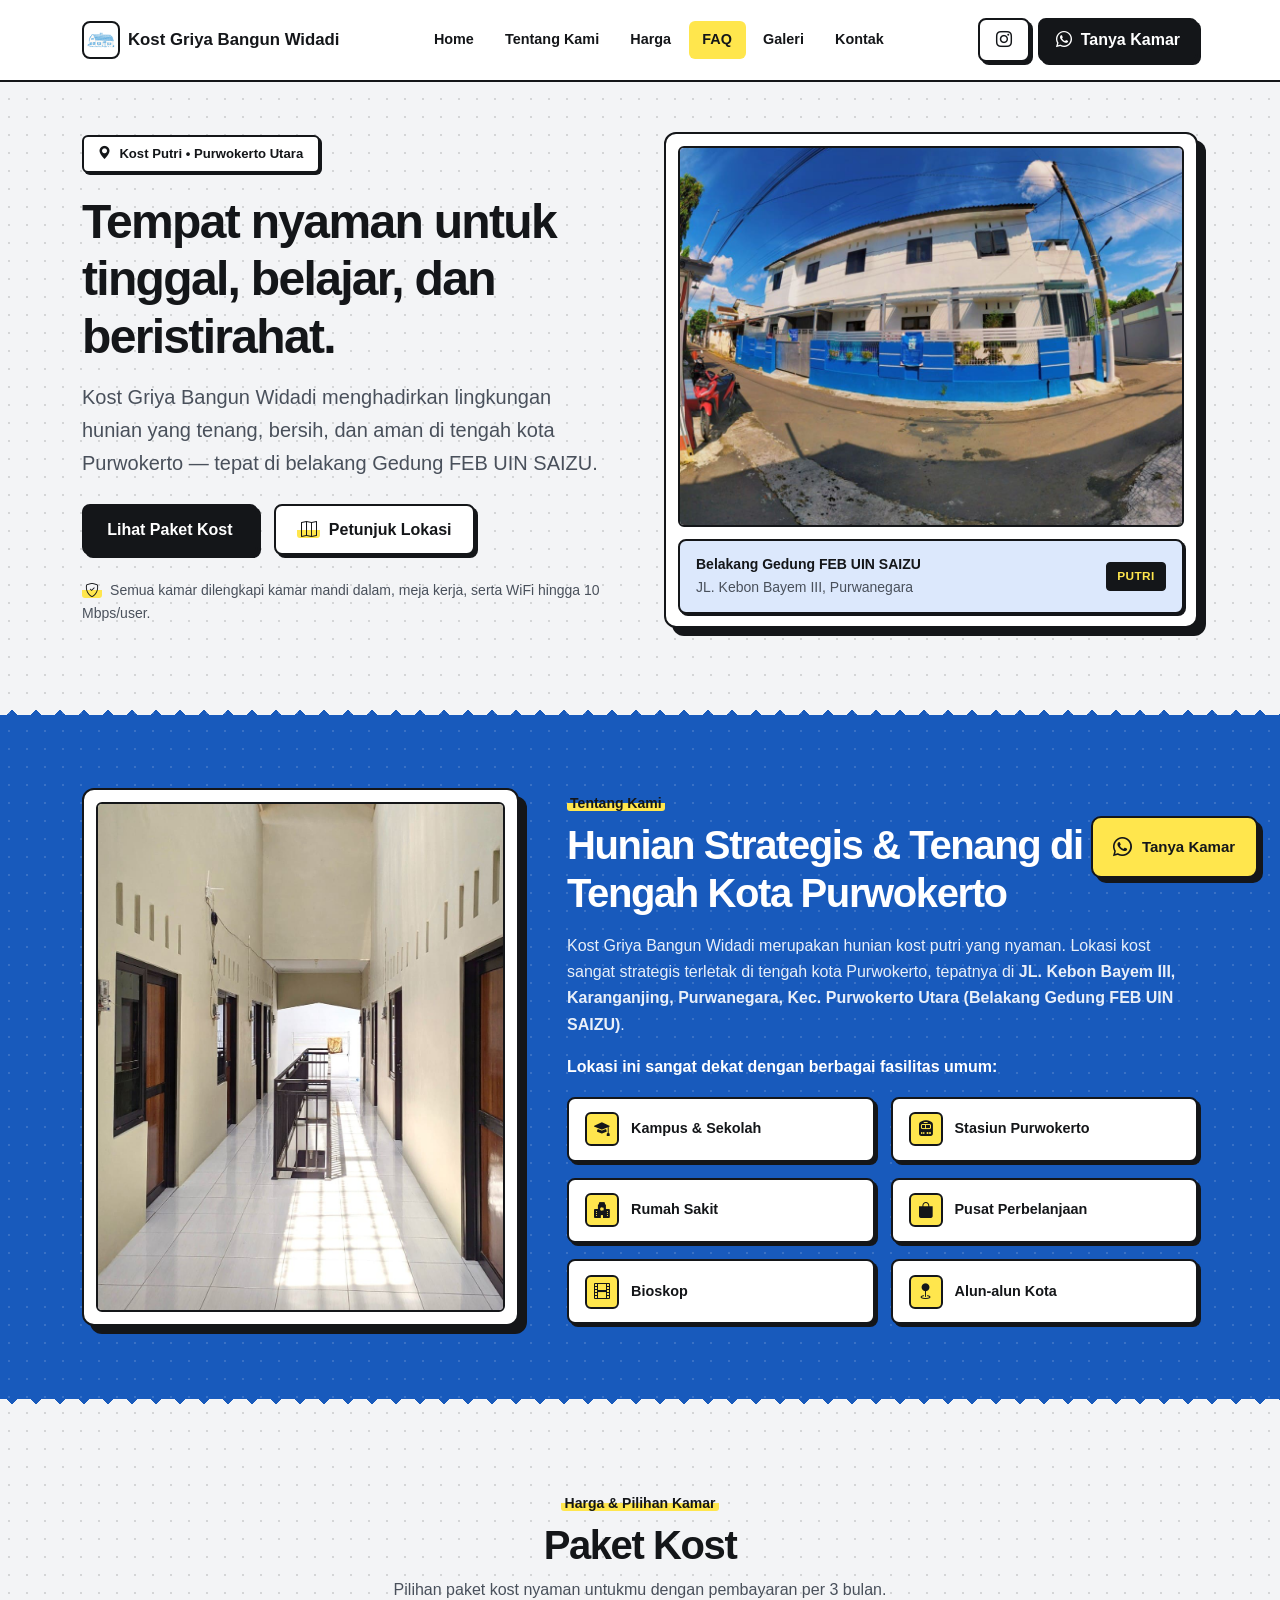
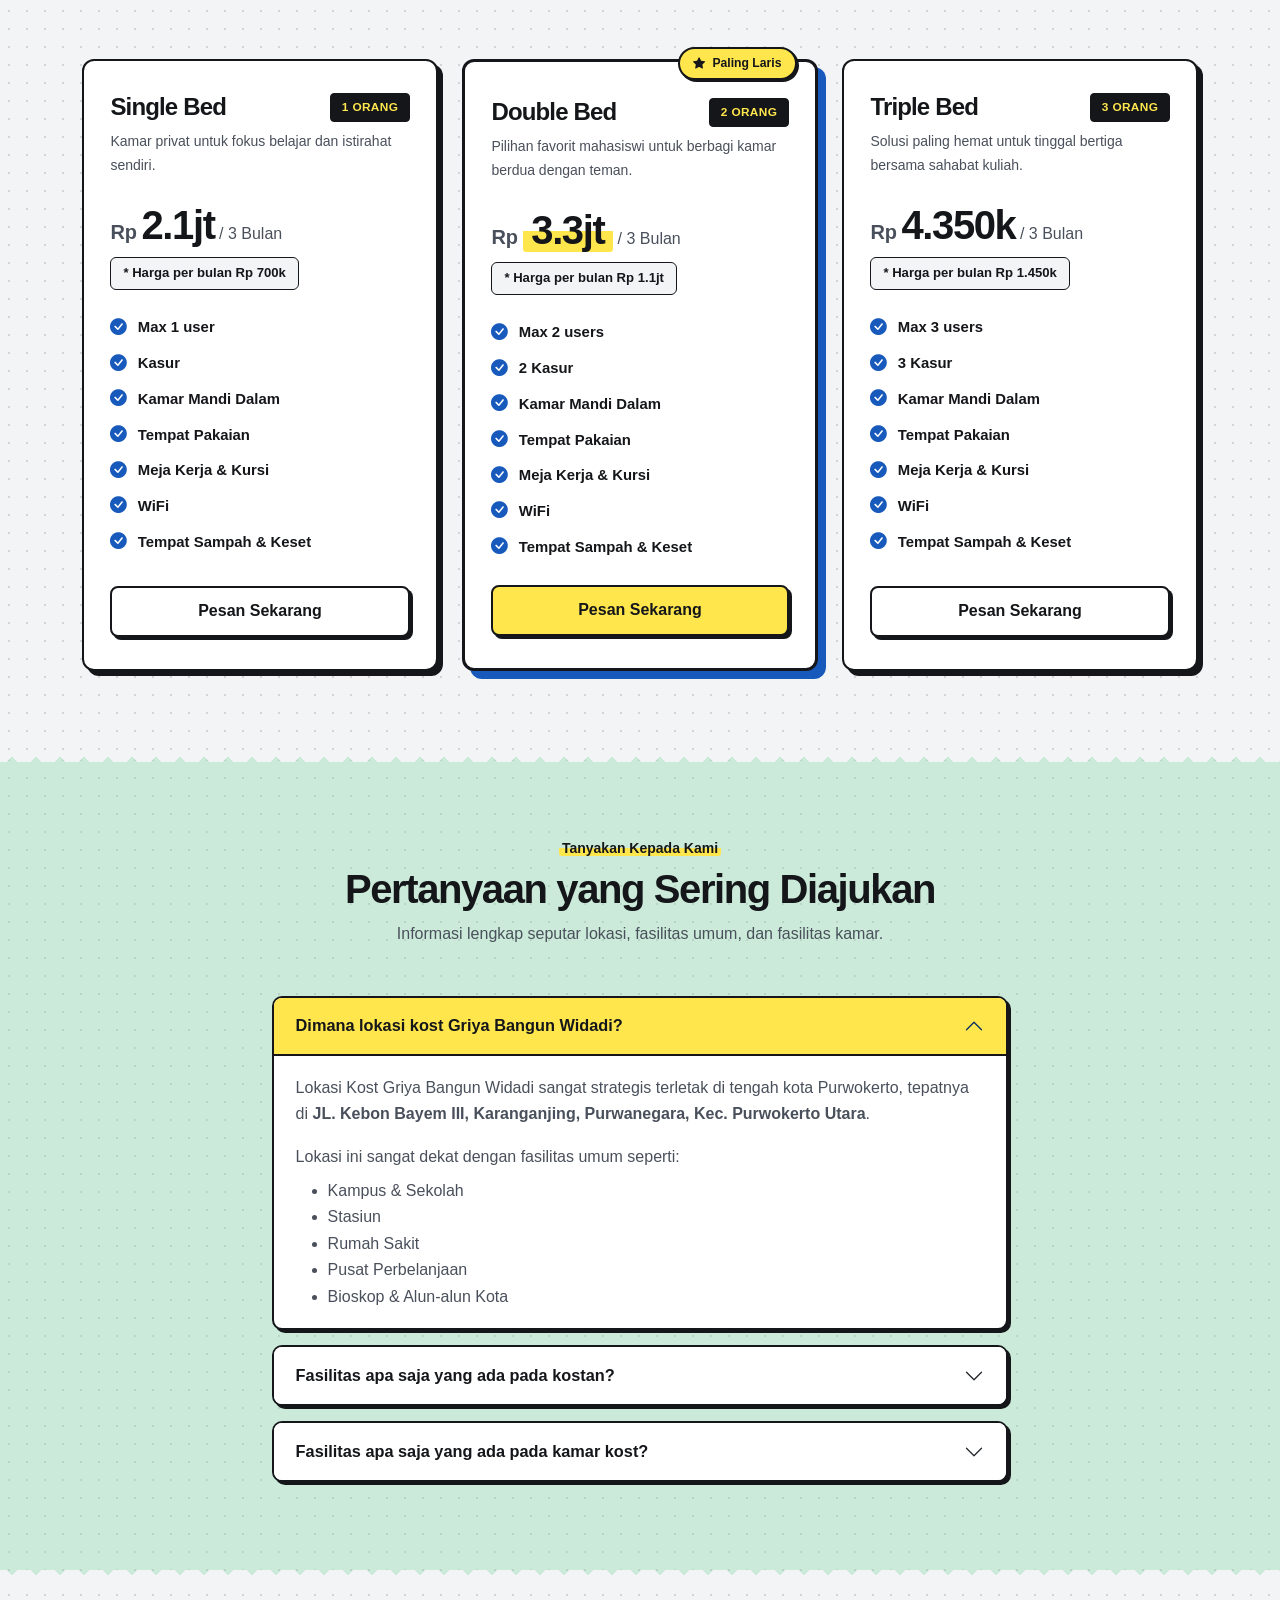
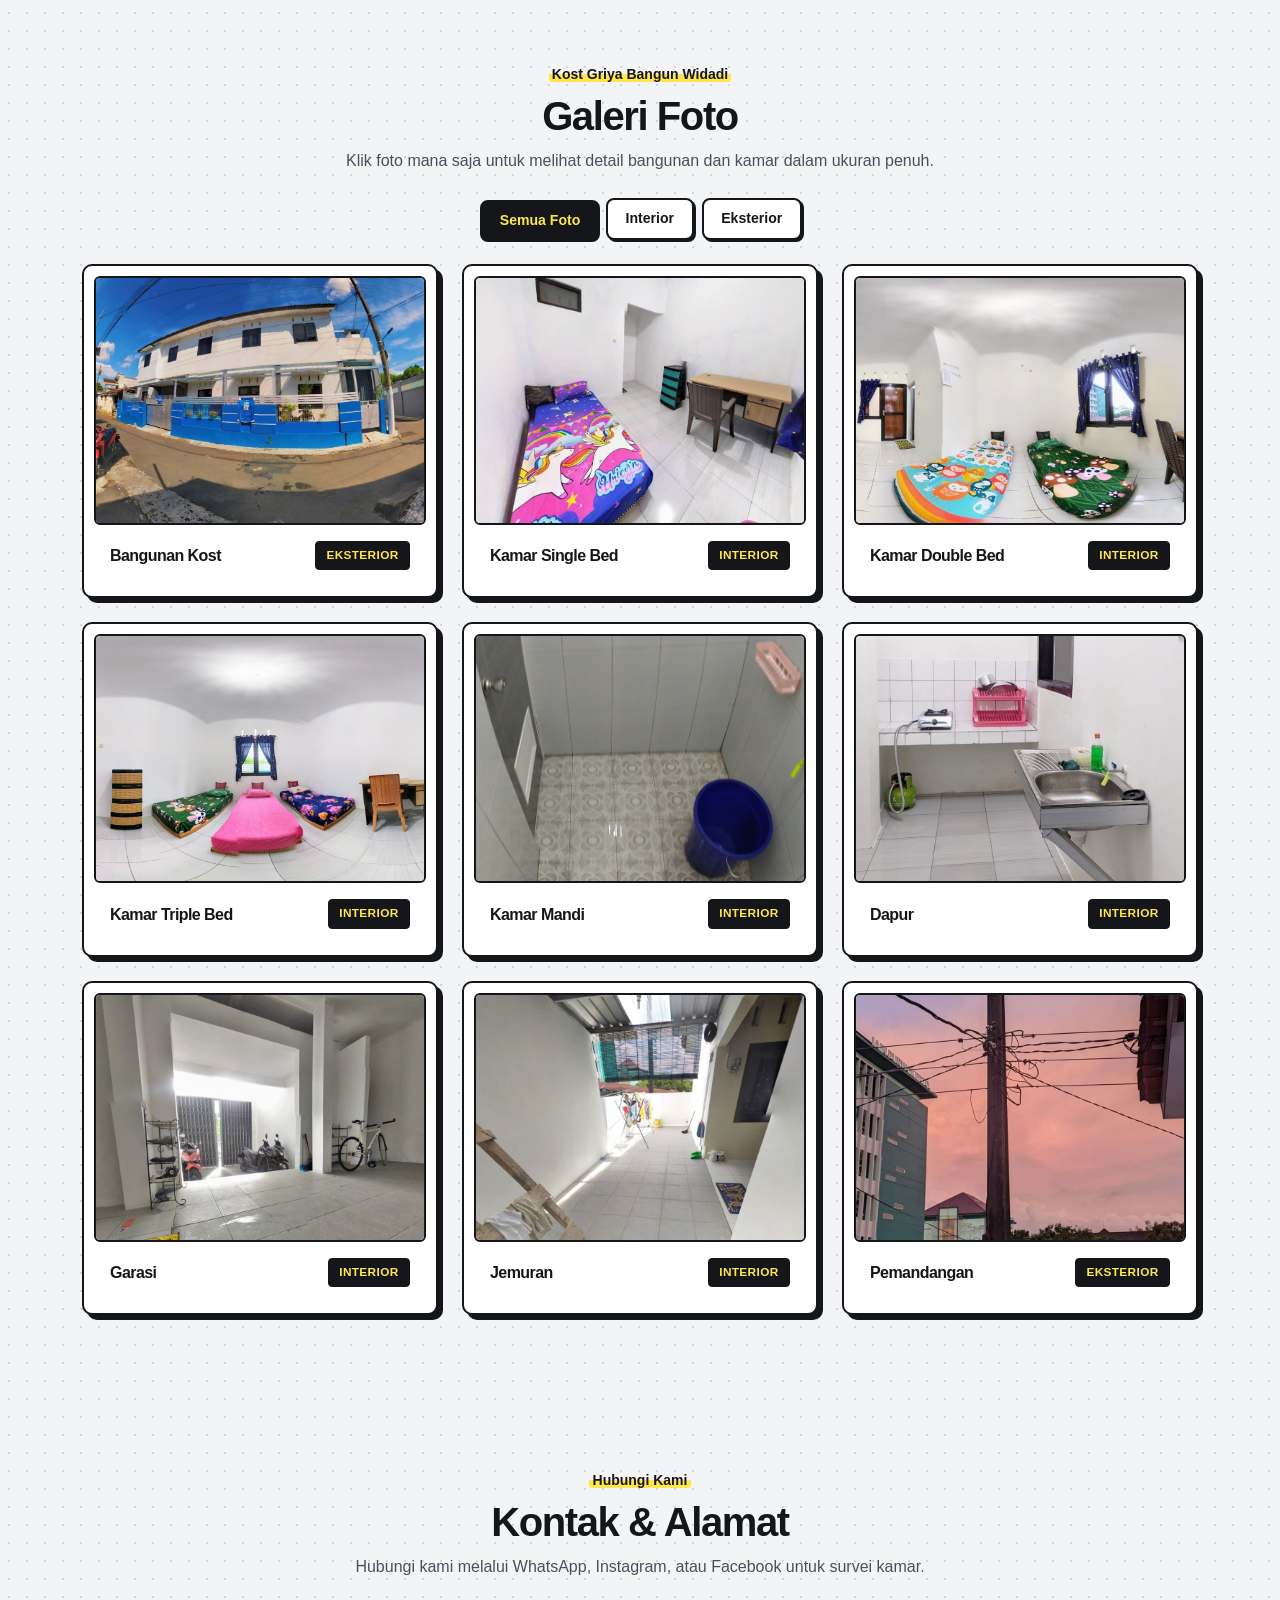
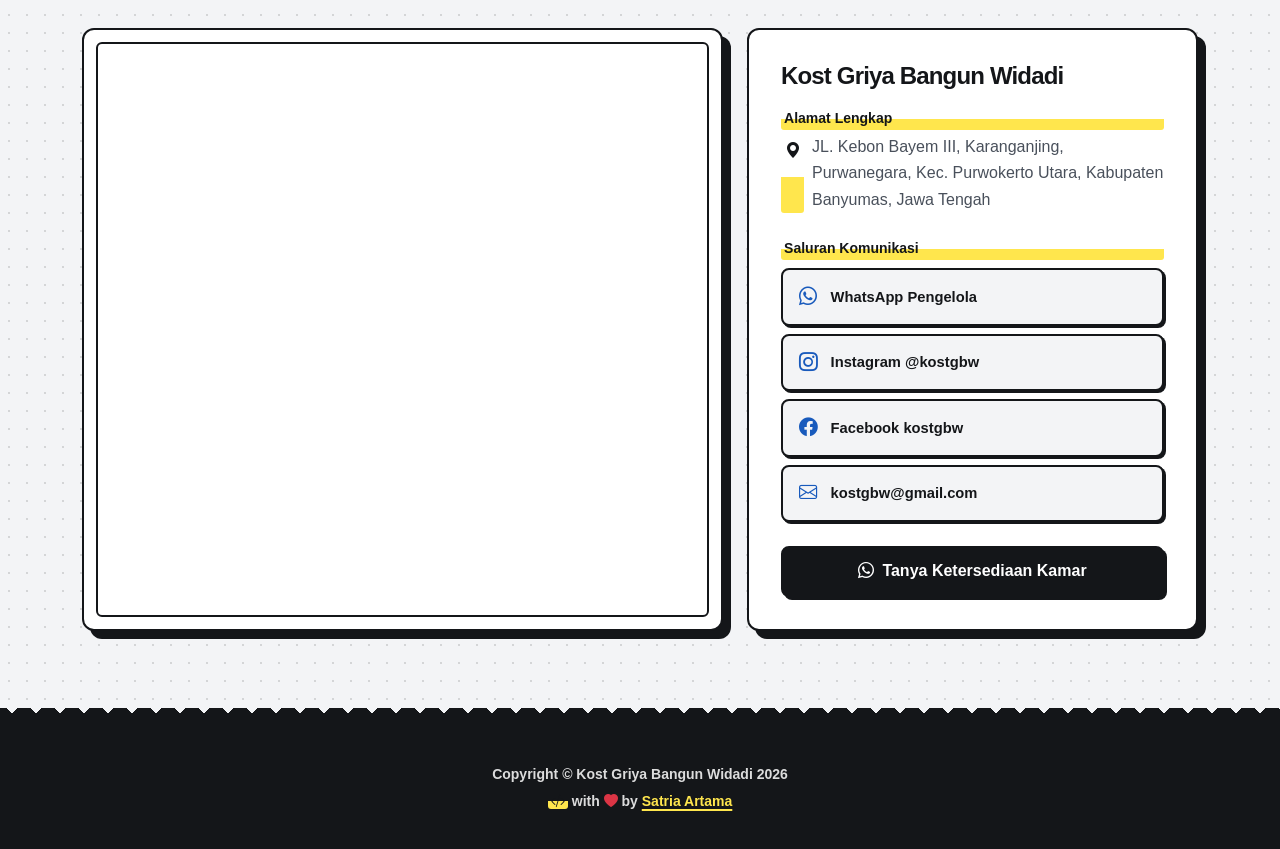
==== commit 00d140e2: "Update index.html" ====
--- a/index.html
+++ b/index.html
@@ -5,7 +5,13 @@
   <meta name="viewport" content="width=device-width, initial-scale=1" />
   <meta name="theme-color" content="#FFFFFF" />
   <meta http-equiv="Content-Security-Policy"
-    content="default-src 'self'; script-src 'self' https://cdn.jsdelivr.net; style-src 'self' https://fonts.googleapis.com https://cdn.jsdelivr.net; font-src 'self' https://fonts.gstatic.com https://cdn.jsdelivr.net; img-src 'self' data:; connect-src 'self' https://*.firebasedatabase.app https://api.ipify.org; frame-src https://www.google.com;" />
+  content="default-src 'self';
+           script-src 'self' https://cdn.jsdelivr.net https://www.gstatic.com;
+           style-src 'self' 'unsafe-inline' https://fonts.googleapis.com https://cdn.jsdelivr.net;
+           font-src 'self' https://fonts.gstatic.com https://cdn.jsdelivr.net;
+           img-src 'self' data: https:;
+           connect-src 'self' https://*.firebasedatabase.app wss://*.firebasedatabase.app https://*.firebaseio.com wss://*.firebaseio.com https://identitytoolkit.googleapis.com https://securetoken.googleapis.com https://www.googleapis.com https://api.ipify.org https://cdn.jsdelivr.net;
+           frame-src 'self' https://www.google.com https://kostgbw-a5372.firebaseapp.com;" />
   <title>Kost Griya Bangun Widadi — Kost Putri Nyaman di Purwokerto</title>
   <meta name="description"
     content="Kost putri nyaman dan strategis di tengah kota Purwokerto, tepat di belakang Gedung FEB UIN SAIZU." />
--- a/css/custom-gbw.css
+++ b/css/custom-gbw.css
@@ -0,0 +1,709 @@
+/* =========================================================================
+   KOST GRIYA BANGUN WIDADI — PAPER COLLAGE / NEO-BRUTALIST EDITORIAL EDITION
+   Torn-Paper Edges, Marker Highlights, Dot-Grid Canvas, & #185ABC Cobalt
+   ========================================================================= */
+
+:root {
+  /* Palette: Paper Stock, Cobalt Blue, Carbon Black & Highlighter Yellow */
+  --pe-canvas: #F3F4F6;
+  --pe-surface: #FFFFFF;
+  --pe-blue: #185ABC;
+  --pe-blue-deep: #103F8A;
+  --pe-blue-soft: #DCE8FC;
+  --pe-mint: #CBEAD9;
+  --pe-mint-dark: #164E35;
+  --pe-yellow: #FFE64D;
+  --pe-ink: #141619;
+  --pe-muted: #49505B;
+
+  /* Hard Offset Shadows */
+  --pe-shadow-sm: 3px 3px 0px var(--pe-ink);
+  --pe-shadow-md: 5px 5px 0px var(--pe-ink);
+  --pe-shadow-lg: 8px 8px 0px var(--pe-ink);
+}
+
+/* Base & Typography */
+html {
+  scroll-behavior: smooth;
+}
+section[id] {
+  scroll-margin-top: 84px;
+}
+
+body {
+  font-family: "Plus Jakarta Sans", -apple-system, BlinkMacSystemFont, sans-serif;
+  background-color: var(--pe-canvas);
+  background-image: radial-gradient(rgba(20, 22, 25, 0.14) 1px, transparent 1px);
+  background-size: 18px 18px;
+  color: var(--pe-ink);
+  line-height: 1.65;
+  overflow-x: hidden;
+}
+
+h1, h2, h3, .display-5, .display-6 {
+  font-weight: 800;
+  letter-spacing: -0.035em;
+  color: var(--pe-ink);
+}
+
+/* Marker Highlighter Effect on Key Blue Headings */
+.text-blue-main {
+  color: var(--pe-ink) !important;
+  background: linear-gradient(180deg, transparent 52%, var(--pe-yellow) 52%);
+  padding: 0 0.22em;
+  border-radius: 3px;
+  box-decoration-break: clone;
+  -webkit-box-decoration-break: clone;
+}
+
+.text-muted-custom {
+  color: var(--pe-muted) !important;
+}
+
+.tabular-nums {
+  font-variant-numeric: tabular-nums;
+}
+
+/* Accessibility: Skip Link & Focus */
+.skip-link {
+  position: absolute;
+  top: -100px;
+  left: 16px;
+  background: var(--pe-yellow);
+  color: var(--pe-ink);
+  border: 2px solid var(--pe-ink);
+  padding: 10px 18px;
+  border-radius: 6px;
+  z-index: 2000;
+  font-weight: 800;
+  text-decoration: none;
+  box-shadow: var(--pe-shadow-sm);
+}
+
+.skip-link:focus {
+  top: 16px;
+}
+
+:focus-visible {
+  outline: 3px solid var(--pe-blue);
+  outline-offset: 3px;
+}
+
+/* Crisp Editorial Navbar */
+.site-navbar {
+  background-color: var(--pe-surface);
+  border-bottom: 2.5px solid var(--pe-ink);
+}
+
+.brand-title {
+  color: var(--pe-ink) !important;
+  font-size: 1.05rem;
+  font-weight: 800;
+}
+
+.brand-logo {
+  border-radius: 8px;
+  border: 2px solid var(--pe-ink);
+}
+
+.site-navbar .nav-link {
+  color: var(--pe-ink);
+  font-weight: 700;
+  font-size: 0.9rem;
+  padding: 0.42rem 0.85rem !important;
+  border-radius: 6px;
+  transition: background-color 0.14s ease, transform 0.14s ease;
+}
+
+.site-navbar .nav-link:hover,
+.site-navbar .nav-link.active {
+  background-color: var(--pe-yellow);
+  color: var(--pe-ink);
+}
+
+/* Tactile Press Buttons (Black Primary & Yellow/White Secondary) */
+.btn-blue {
+  background-color: var(--pe-ink);
+  color: #FFFFFF !important;
+  border: 2.5px solid var(--pe-ink);
+  border-radius: 8px;
+  padding: 0.72rem 1.45rem;
+  font-weight: 800;
+  box-shadow: var(--pe-shadow-sm);
+  transition: transform 0.12s ease, box-shadow 0.12s ease, background-color 0.12s ease;
+}
+
+.btn-blue:hover {
+  background-color: var(--pe-blue);
+  border-color: var(--pe-ink);
+  transform: translate(-2px, -2px);
+  box-shadow: var(--pe-shadow-md);
+}
+
+.btn-blue:active {
+  transform: translate(3px, 3px);
+  box-shadow: 0px 0px 0px var(--pe-ink);
+}
+
+.btn-soft {
+  background-color: var(--pe-surface);
+  color: var(--pe-ink) !important;
+  border: 2.5px solid var(--pe-ink);
+  border-radius: 8px;
+  padding: 0.72rem 1.35rem;
+  font-weight: 800;
+  box-shadow: var(--pe-shadow-sm);
+  transition: transform 0.12s ease, box-shadow 0.12s ease, background-color 0.12s ease;
+}
+
+.btn-soft:hover {
+  background-color: var(--pe-yellow);
+  transform: translate(-2px, -2px);
+  box-shadow: var(--nb-shadow-md, 5px 5px 0px var(--pe-ink));
+}
+
+.btn-soft:active {
+  transform: translate(3px, 3px);
+  box-shadow: 0px 0px 0px var(--pe-ink);
+}
+
+/* Stickers & Pills */
+.location-pill {
+  display: inline-flex;
+  align-items: center;
+  gap: 0.5rem;
+  background: var(--pe-surface);
+  color: var(--pe-ink);
+  border: 2px solid var(--pe-ink);
+  font-weight: 800;
+  font-size: 0.82rem;
+  padding: 0.38rem 0.9rem;
+  border-radius: 6px;
+  margin-bottom: 1.25rem;
+  box-shadow: 2px 2px 0px var(--pe-ink);
+}
+
+.tag-blue-soft {
+  display: inline-block;
+  background: var(--pe-ink);
+  color: var(--pe-yellow);
+  border: 1.5px solid var(--pe-ink);
+  font-weight: 800;
+  font-size: 0.74rem;
+  letter-spacing: 0.03em;
+  text-transform: uppercase;
+  padding: 0.25rem 0.65rem;
+  border-radius: 4px;
+}
+
+/* Hero Section */
+.hero-section {
+  padding: 8.25rem 0 4.75rem;
+}
+
+.hero-photo-wrap {
+  background: var(--pe-surface);
+  border: 2.5px solid var(--pe-ink);
+  padding: 12px;
+  border-radius: 12px;
+  box-shadow: var(--pe-shadow-lg);
+}
+
+.hero-photo-wrap img {
+  width: 100%;
+  height: auto;
+  border-radius: 6px;
+  border: 2px solid var(--pe-ink);
+  display: block;
+  object-fit: cover;
+}
+
+.hero-caption-badge {
+  margin-top: 12px;
+  background: var(--pe-blue-soft);
+  border: 2px solid var(--pe-ink);
+  padding: 0.8rem 1rem;
+  border-radius: 8px;
+  display: flex;
+  align-items: center;
+  justify-content: space-between;
+  gap: 1rem;
+  box-shadow: 2px 2px 0px var(--pe-ink);
+}
+
+/* About Section — Cobalt Blue Band with Zig-Zag Torn Paper Divider */
+.about-section {
+  position: relative;
+  padding: 5.25rem 0;
+  background-color: var(--pe-blue);
+  background-image: radial-gradient(rgba(255, 255, 255, 0.14) 1px, transparent 1px);
+  background-size: 18px 18px;
+  color: #FFFFFF;
+}
+
+.about-section::before,
+.about-section::after {
+  content: "";
+  position: absolute;
+  left: 0;
+  right: 0;
+  height: 12px;
+  background-size: 24px 12px;
+  background-repeat: repeat-x;
+  pointer-events: none;
+}
+
+.about-section::before {
+  top: -1px;
+  background-image:
+    linear-gradient(135deg, var(--pe-canvas) 50%, transparent 50%),
+    linear-gradient(225deg, var(--pe-canvas) 50%, transparent 50%);
+}
+
+.about-section::after {
+  bottom: -1px;
+  background-image:
+    linear-gradient(45deg, var(--pe-canvas) 50%, transparent 50%),
+    linear-gradient(315deg, var(--pe-canvas) 50%, transparent 50%);
+}
+
+.about-section h2,
+.about-section .tag-blue-soft {
+  color: #FFFFFF;
+}
+
+.about-section .tag-blue-soft {
+  background: var(--pe-yellow);
+  color: var(--pe-ink);
+}
+
+.about-section .text-muted-custom {
+  color: rgba(255, 255, 255, 0.9) !important;
+}
+
+.portrait-frame {
+  background: var(--pe-surface);
+  border: 2.5px solid var(--pe-ink);
+  padding: 12px;
+  border-radius: 12px;
+  box-shadow: var(--pe-shadow-lg);
+}
+
+.portrait-frame img {
+  width: 100%;
+  height: auto;
+  border-radius: 6px;
+  border: 2px solid var(--pe-ink);
+  display: block;
+  object-fit: cover;
+}
+
+.amenity-chip {
+  background: var(--pe-surface);
+  color: var(--pe-ink);
+  border: 2px solid var(--pe-ink);
+  padding: 0.85rem 1rem;
+  border-radius: 8px;
+  font-weight: 800;
+  font-size: 0.9rem;
+  display: flex;
+  align-items: center;
+  gap: 0.75rem;
+  box-shadow: var(--pe-shadow-sm);
+}
+
+.amenity-chip i {
+  width: 34px;
+  height: 34px;
+  border-radius: 6px;
+  background: var(--pe-yellow);
+  color: var(--pe-ink);
+  border: 2px solid var(--pe-ink);
+  display: inline-flex;
+  align-items: center;
+  justify-content: center;
+  font-size: 0.98rem;
+  flex-shrink: 0;
+}
+
+/* Pricing Section */
+.pricing-section {
+  padding: 5rem 0;
+}
+
+.section-header-narrow {
+  max-width: 620px;
+}
+
+.plan-card {
+  background: var(--pe-surface);
+  border: 2.5px solid var(--pe-ink);
+  border-radius: 12px;
+  padding: 2rem 1.65rem;
+  height: 100%;
+  display: flex;
+  flex-direction: column;
+  position: relative;
+  box-shadow: var(--pe-shadow-md);
+  transition: transform 0.14s ease, box-shadow 0.14s ease;
+}
+
+.plan-card:hover {
+  transform: translate(-3px, -3px);
+  box-shadow: var(--pe-shadow-lg);
+}
+
+.plan-card-bestseller {
+  background: var(--pe-surface);
+  border: 3px solid var(--pe-ink);
+  box-shadow: 8px 8px 0px var(--pe-blue);
+}
+
+.plan-card-bestseller .btn-blue {
+  background-color: var(--pe-yellow);
+  color: var(--pe-ink) !important;
+}
+
+.plan-card-bestseller .btn-blue:hover {
+  background-color: #F5D933;
+}
+
+.bestseller-ribbon {
+  position: absolute;
+  top: -15px;
+  right: 18px;
+  background: var(--pe-yellow);
+  color: var(--pe-ink);
+  border: 2px solid var(--pe-ink);
+  font-size: 0.76rem;
+  font-weight: 800;
+  padding: 0.28rem 0.85rem;
+  border-radius: 999px;
+  box-shadow: 2px 2px 0px var(--pe-ink);
+}
+
+.price-monthly-pill {
+  display: inline-block;
+  background: var(--pe-canvas);
+  color: var(--pe-ink);
+  border: 1.5px solid var(--pe-ink);
+  font-size: 0.82rem;
+  font-weight: 700;
+  padding: 0.3rem 0.75rem;
+  border-radius: 6px;
+}
+
+.check-list li {
+  display: flex;
+  align-items: center;
+  gap: 0.65rem;
+  font-size: 0.93rem;
+  font-weight: 600;
+  color: var(--pe-ink);
+}
+
+.check-list i {
+  color: var(--pe-blue);
+  font-size: 1.05rem;
+  flex-shrink: 0;
+}
+
+/* FAQ Section — Soft Mint Green Band with Torn Paper Divider */
+.faq-section {
+  position: relative;
+  padding: 5.25rem 0;
+  background-color: var(--pe-mint);
+  background-image: radial-gradient(rgba(20, 22, 25, 0.1) 1px, transparent 1px);
+  background-size: 18px 18px;
+}
+
+.faq-section::before,
+.faq-section::after {
+  content: "";
+  position: absolute;
+  left: 0;
+  right: 0;
+  height: 12px;
+  background-size: 24px 12px;
+  background-repeat: repeat-x;
+  pointer-events: none;
+}
+
+.faq-section::before {
+  top: -1px;
+  background-image:
+    linear-gradient(135deg, var(--pe-canvas) 50%, transparent 50%),
+    linear-gradient(225deg, var(--pe-canvas) 50%, transparent 50%);
+}
+
+.faq-section::after {
+  bottom: -1px;
+  background-image:
+    linear-gradient(45deg, var(--pe-canvas) 50%, transparent 50%),
+    linear-gradient(315deg, var(--pe-canvas) 50%, transparent 50%);
+}
+
+#faqAccordion .accordion-item {
+  background: var(--pe-surface);
+  border: 2.5px solid var(--pe-ink);
+  border-radius: 10px !important;
+  margin-bottom: 0.95rem;
+  overflow: hidden;
+  box-shadow: var(--pe-shadow-sm);
+}
+
+#faqAccordion .accordion-button {
+  background: var(--pe-surface);
+  color: var(--pe-ink);
+  font-weight: 800;
+  font-size: 1.02rem;
+  padding: 1.15rem 1.35rem;
+  box-shadow: none;
+}
+
+#faqAccordion .accordion-button:not(.collapsed) {
+  background: var(--pe-yellow);
+  color: var(--pe-ink);
+  border-bottom: 2.5px solid var(--pe-ink);
+}
+
+#faqAccordion .accordion-body {
+  padding: 1.15rem 1.35rem;
+  color: var(--pe-muted);
+  font-weight: 500;
+}
+
+/* Gallery Section */
+.gallery-section {
+  padding: 5rem 0;
+}
+
+.filter-tab {
+  background: var(--pe-surface);
+  color: var(--pe-ink);
+  border: 2px solid var(--pe-ink);
+  border-radius: 8px;
+  padding: 0.45rem 1.1rem;
+  font-weight: 800;
+  font-size: 0.88rem;
+  box-shadow: 2px 2px 0px var(--pe-ink);
+  transition: transform 0.12s ease, box-shadow 0.12s ease, background-color 0.12s ease;
+}
+
+.filter-tab:hover {
+  background: var(--pe-yellow);
+  transform: translate(-1px, -1px);
+  box-shadow: 4px 4px 0px var(--pe-ink);
+}
+
+.filter-tab.active {
+  background: var(--pe-ink);
+  color: var(--pe-yellow);
+  transform: translate(2px, 2px);
+  box-shadow: 0px 0px 0px var(--pe-ink);
+}
+
+.gallery-card {
+  display: block;
+  text-decoration: none;
+  color: var(--pe-ink);
+  background: var(--pe-surface);
+  border: 2.5px solid var(--pe-ink);
+  padding: 10px;
+  border-radius: 10px;
+  box-shadow: var(--pe-shadow-md);
+  transition: transform 0.14s ease, box-shadow 0.14s ease, background-color 0.14s ease;
+}
+
+.gallery-card:hover {
+  color: var(--pe-ink);
+  background: var(--pe-yellow);
+  transform: translate(-3px, -3px);
+  box-shadow: var(--pe-shadow-lg);
+}
+
+.gallery-img-box {
+  border-radius: 6px;
+  border: 2px solid var(--pe-ink);
+  overflow: hidden;
+  aspect-ratio: 4 / 3;
+  background: var(--pe-canvas);
+}
+
+.gallery-img-box img {
+  width: 100%;
+  height: 100%;
+  object-fit: cover;
+  display: block;
+}
+
+/* Contact & Map Section */
+.contact-section {
+  padding: 4.5rem 0 5.5rem;
+}
+
+.map-card {
+  background: var(--pe-surface);
+  border: 2.5px solid var(--pe-ink);
+  padding: 12px;
+  border-radius: 12px;
+  height: 100%;
+  min-height: 360px;
+  box-shadow: var(--pe-shadow-lg);
+}
+
+.map-embed {
+  width: 100%;
+  height: 100%;
+  min-height: 340px;
+  border: 2px solid var(--pe-ink);
+  border-radius: 6px;
+  display: block;
+}
+
+.contact-box {
+  background: var(--pe-surface);
+  border: 2.5px solid var(--pe-ink);
+  padding: 2rem;
+  border-radius: 12px;
+  height: 100%;
+  box-shadow: var(--pe-shadow-lg);
+}
+
+.social-row {
+  display: flex;
+  align-items: center;
+  gap: 0.85rem;
+  padding: 0.72rem 1rem;
+  border-radius: 8px;
+  border: 2px solid var(--pe-ink);
+  background: var(--pe-canvas);
+  color: var(--pe-ink);
+  text-decoration: none;
+  font-weight: 800;
+  font-size: 0.92rem;
+  box-shadow: 2px 2px 0px var(--pe-ink);
+  transition: transform 0.12s ease, box-shadow 0.12s ease, background-color 0.12s ease;
+}
+
+.social-row:hover {
+  background: var(--pe-yellow);
+  color: var(--pe-ink);
+  transform: translate(-2px, -2px);
+  box-shadow: var(--pe-shadow-sm);
+}
+
+.social-row i {
+  color: var(--pe-blue);
+  font-size: 1.15rem;
+}
+
+/* Dark Footer with Zig-Zag Torn Top Edge */
+.site-footer {
+  position: relative;
+  background: var(--pe-ink);
+  padding: 2.75rem 0 2.25rem;
+  color: rgba(255, 255, 255, 0.85);
+  font-weight: 600;
+}
+
+.site-footer::before {
+  content: "";
+  position: absolute;
+  top: -11px;
+  left: 0;
+  right: 0;
+  height: 12px;
+  background-size: 24px 12px;
+  background-repeat: repeat-x;
+  background-image:
+    linear-gradient(45deg, var(--pe-ink) 50%, transparent 50%),
+    linear-gradient(315deg, var(--pe-ink) 50%, transparent 50%);
+  pointer-events: none;
+}
+
+.footer-author {
+  color: var(--pe-yellow);
+  font-weight: 800;
+  text-decoration: underline;
+  text-decoration-thickness: 2px;
+  text-underline-offset: 3px;
+}
+
+/* Sticky WhatsApp Button */
+.wa-sticky {
+  position: fixed;
+  right: 22px;
+  bottom: 22px;
+  z-index: 1040;
+  display: inline-flex;
+  align-items: center;
+  gap: 0.6rem;
+  background: var(--pe-yellow);
+  color: var(--pe-ink) !important;
+  text-decoration: none;
+  font-weight: 800;
+  font-size: 0.94rem;
+  padding: 0.82rem 1.3rem;
+  border-radius: 10px;
+  border: 2.5px solid var(--pe-ink);
+  box-shadow: var(--pe-shadow-md);
+  transition: transform 0.12s ease, box-shadow 0.12s ease;
+}
+
+.wa-sticky:hover {
+  transform: translate(-2px, -2px);
+  box-shadow: var(--pe-shadow-lg);
+}
+
+.wa-sticky:active {
+  transform: translate(4px, 4px);
+  box-shadow: 0px 0px 0px var(--pe-ink);
+}
+
+.wa-sticky i {
+  font-size: 1.2rem;
+}
+
+/* Respect Reduced Motion */
+@media (prefers-reduced-motion: reduce) {
+  *,
+  *::before,
+  *::after {
+    animation-duration: 0.01ms !important;
+    transition-duration: 0.01ms !important;
+    scroll-behavior: auto !important;
+  }
+}
+
+@media (max-width: 767.98px) {
+  .hero-section {
+    padding: 6.75rem 0 3.5rem;
+  }
+}
+
+
+/* =========================================================================
+   SCROLL REVEAL ANIMATION (Neo-Brutalist Snappy Pop-In)
+   ========================================================================= */
+.nb-reveal {
+  opacity: 0;
+  transform: translateY(22px) scale(0.985);
+  transition:
+    opacity 0.42s cubic-bezier(0.22, 1, 0.36, 1),
+    transform 0.42s cubic-bezier(0.22, 1, 0.36, 1);
+  transition-delay: var(--reveal-delay, 0ms);
+}
+
+.nb-reveal.is-visible {
+  opacity: 1;
+  transform: translateY(0) scale(1);
+}
+
+@media (prefers-reduced-motion: reduce) {
+  .nb-reveal {
+    opacity: 1 !important;
+    transform: none !important;
+    transition: none !important;
+  }
+}
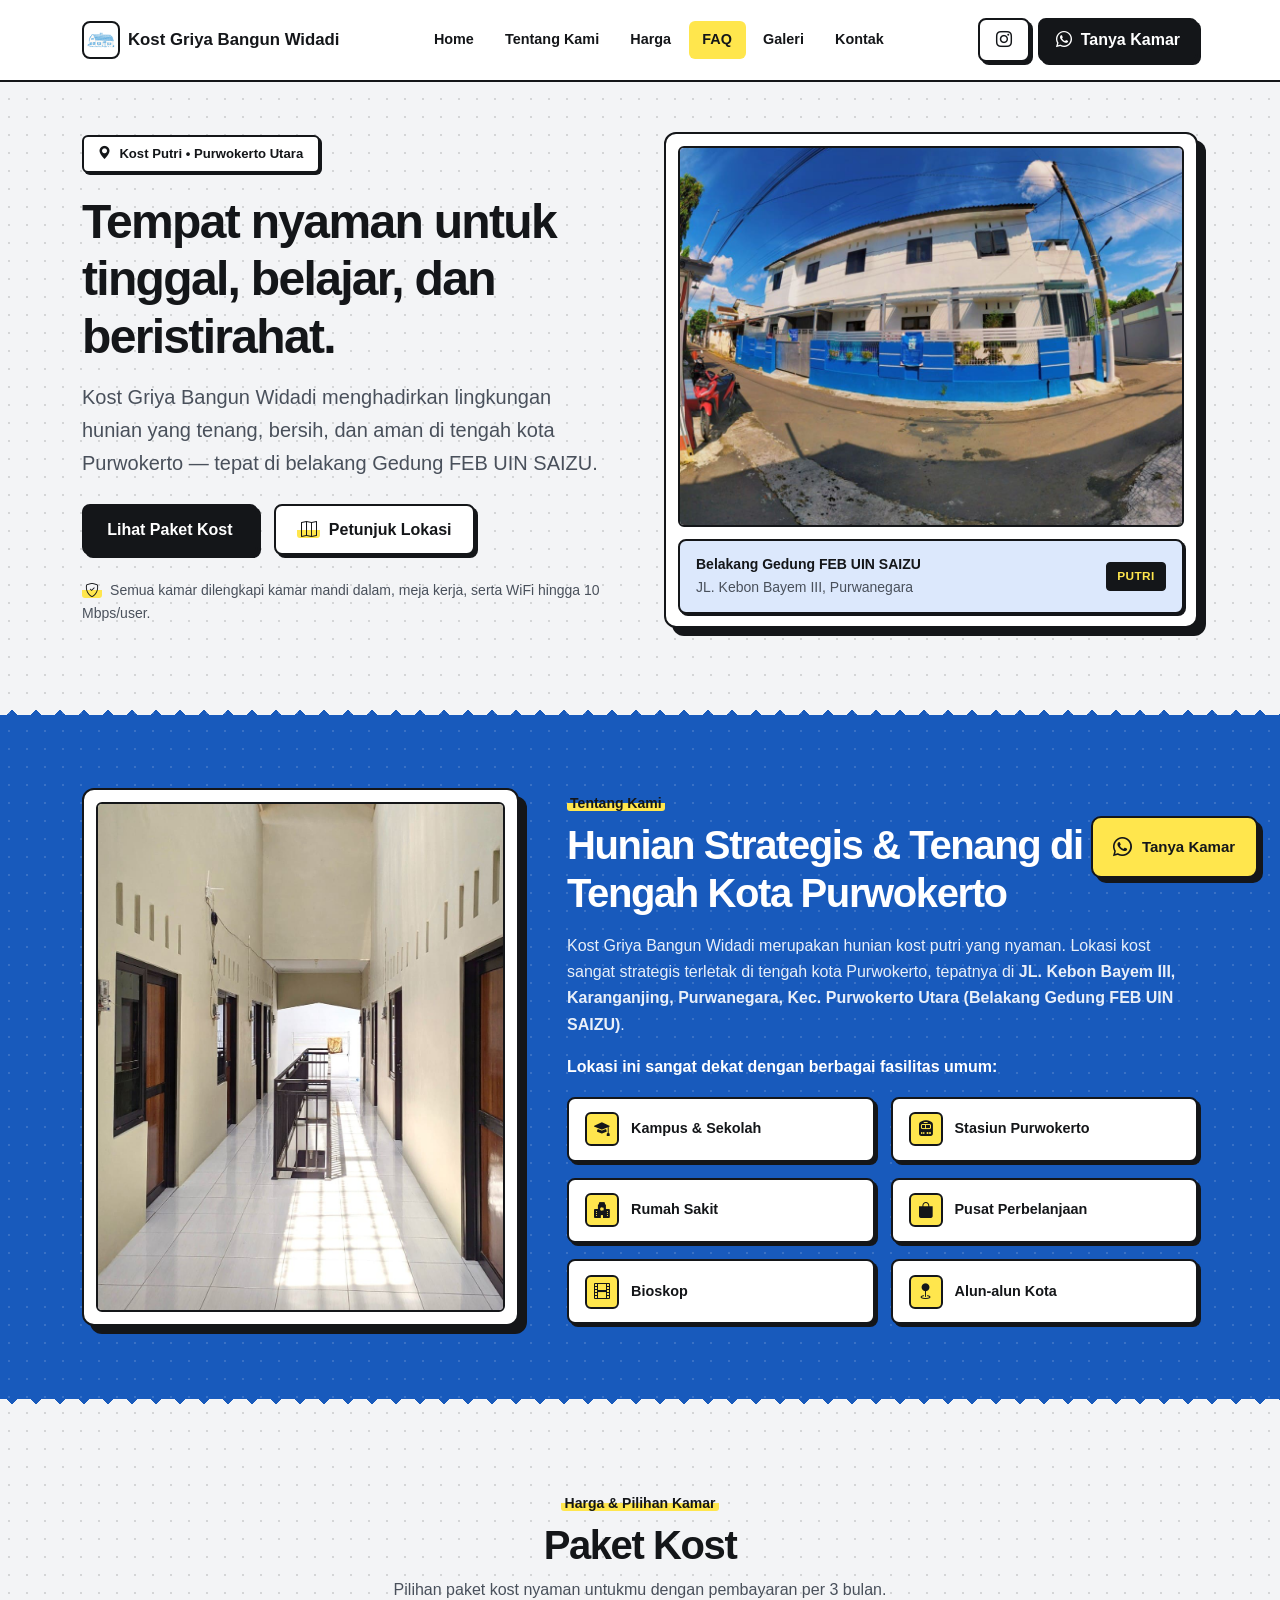
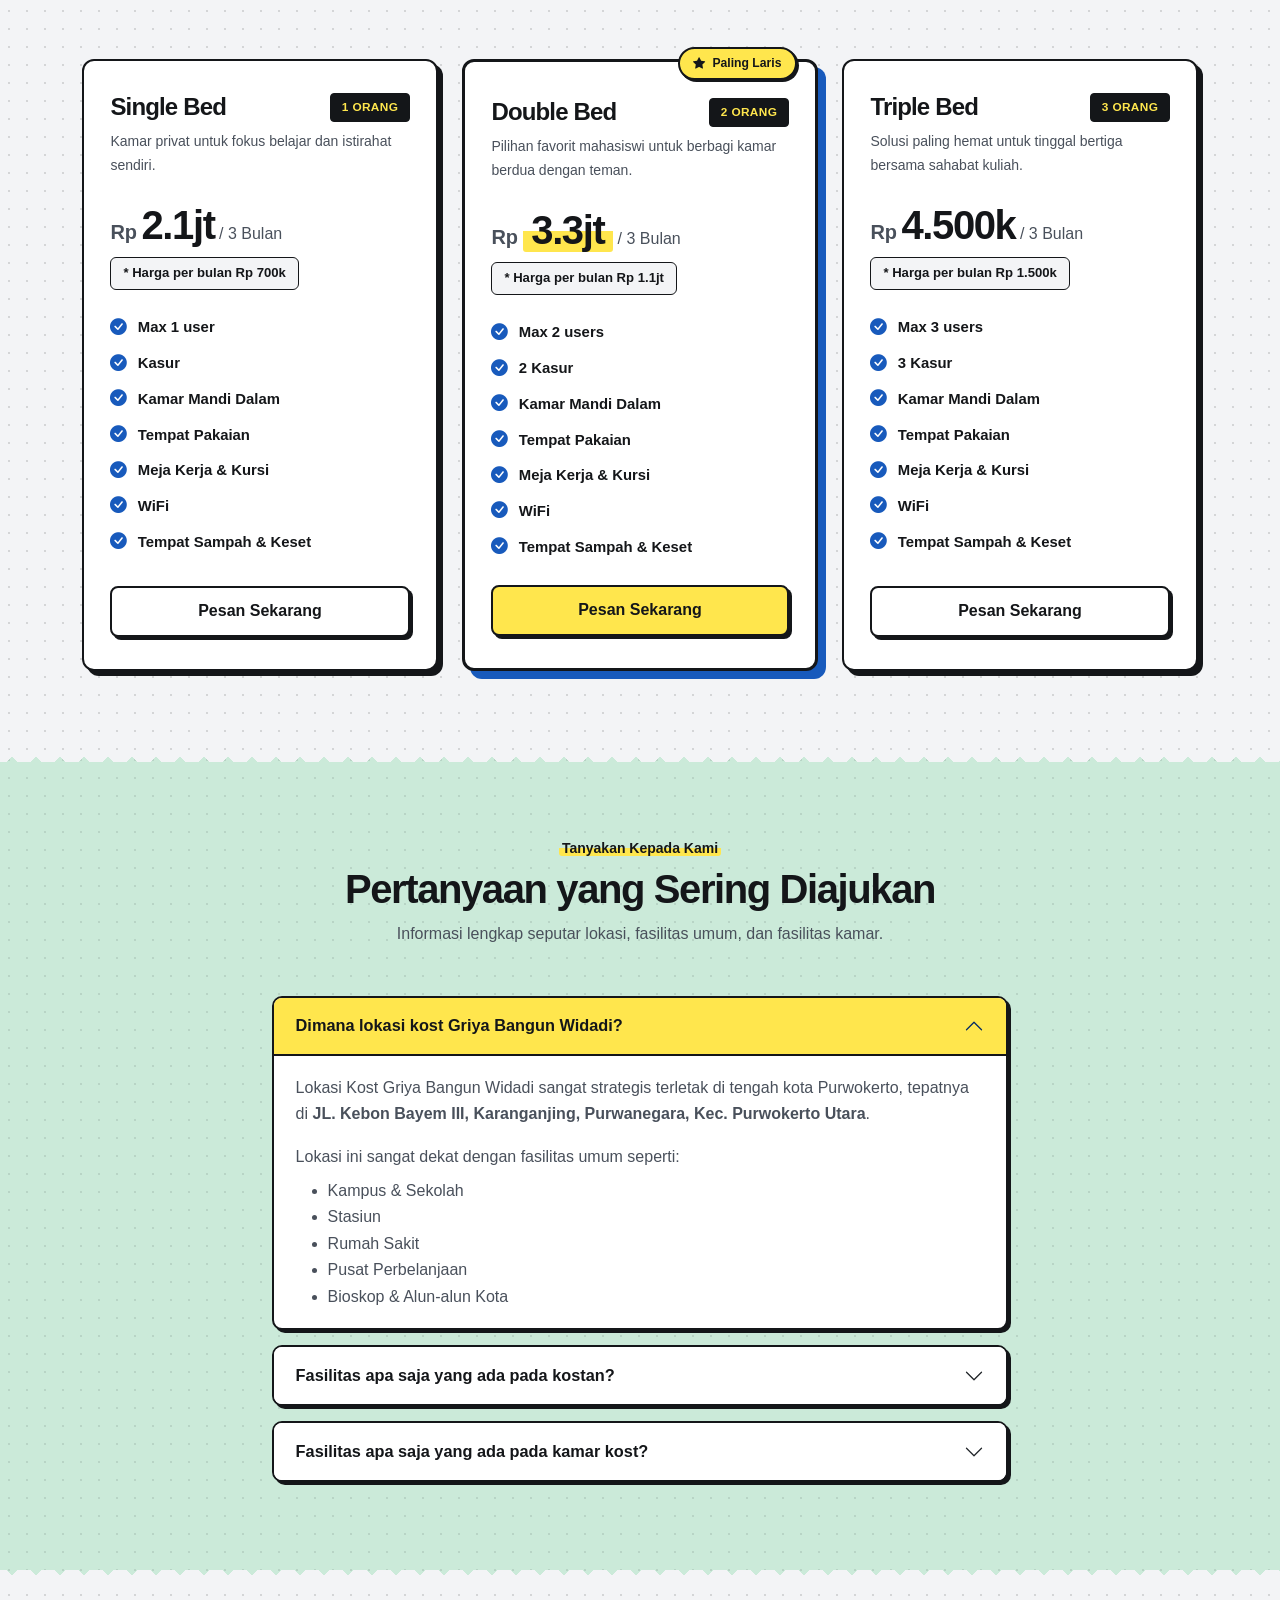
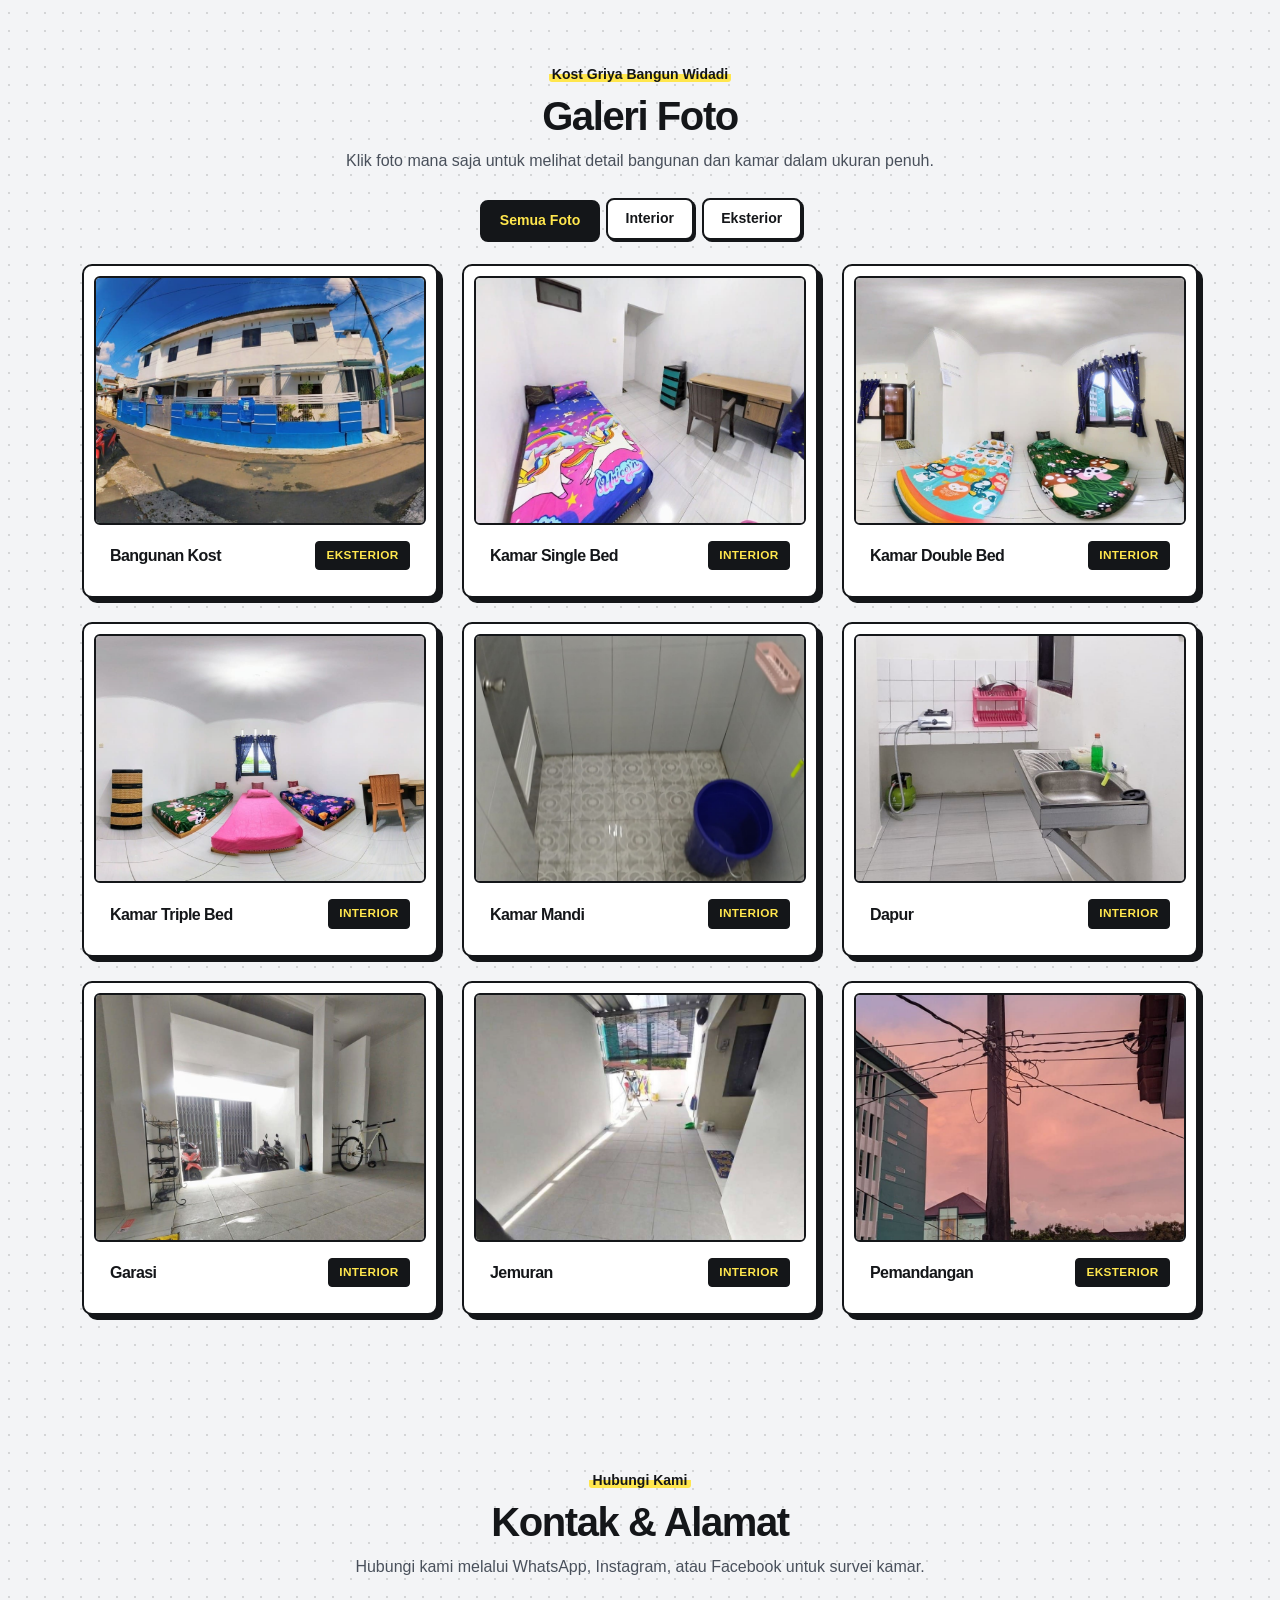
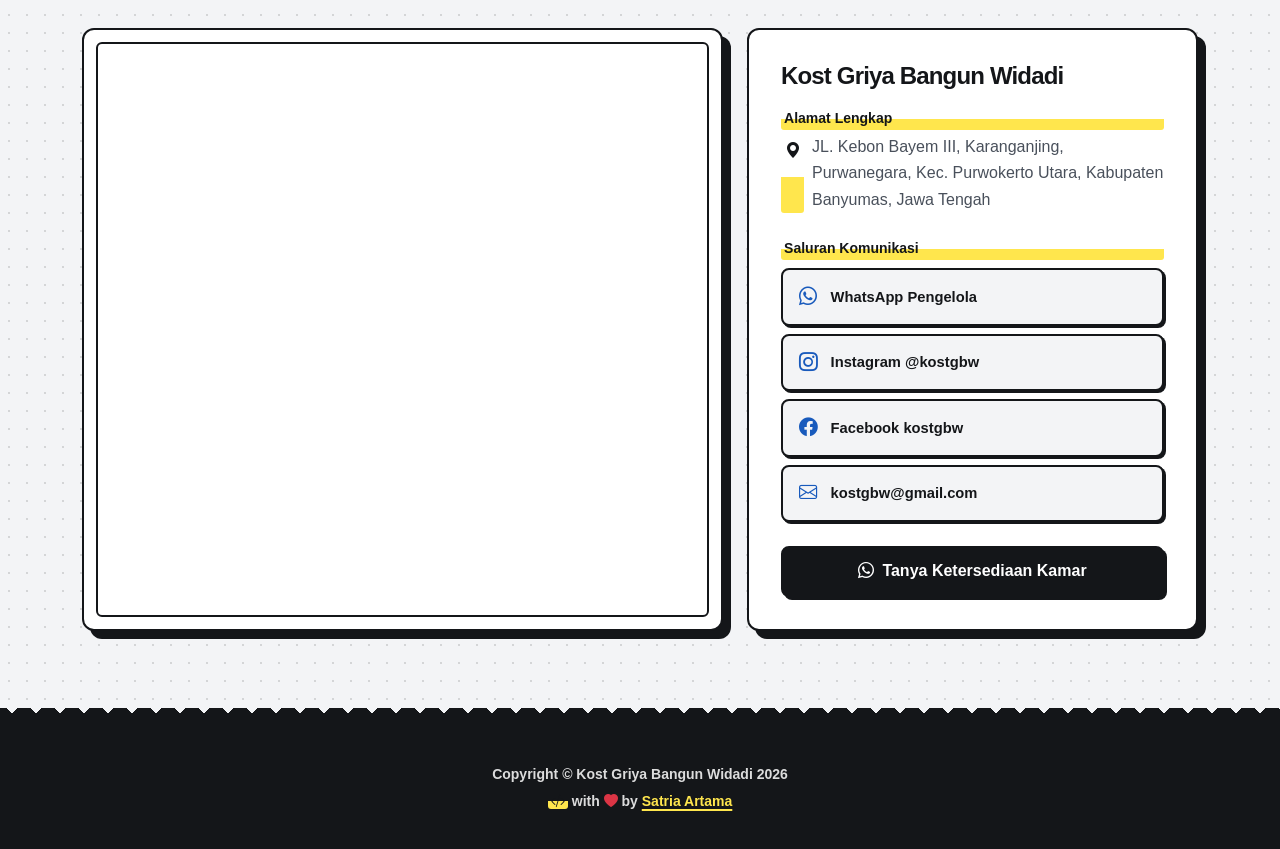
==== commit 3b069dc5: "Update index.html" ====
--- a/index.html
+++ b/index.html
@@ -306,11 +306,11 @@
 
               <div class="my-2 tabular-nums">
                 <span class="fs-5 fw-semibold text-muted-custom">Rp</span>
-                <span class="display-6 fw-bold">4.350k</span>
+                <span class="display-6 fw-bold">4.500k</span>
                 <span class="text-muted-custom">/ 3 Bulan</span>
               </div>
               <div class="mb-4 tabular-nums">
-                <span class="price-monthly-pill">* Harga per bulan Rp 1.450k</span>
+                <span class="price-monthly-pill">* Harga per bulan Rp 1.500k</span>
               </div>
 
               <ul class="list-unstyled check-list d-flex flex-column gap-2 mb-4">
